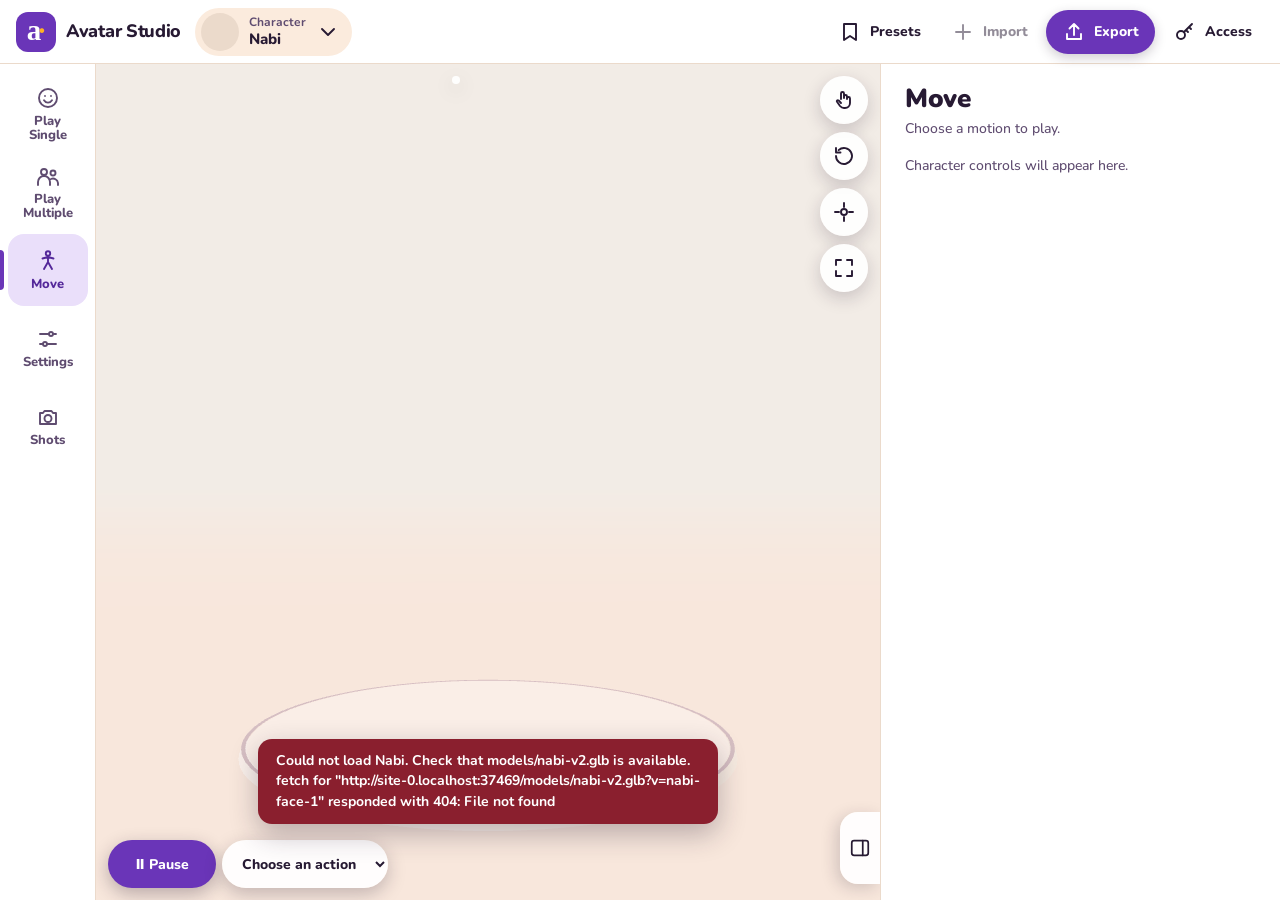
==== index.html @ 11f37b19 "Publish calibrated Lite hand diagnostics checkpoint" ====
<!doctype html>
<html lang="en">
  <head>
    <meta charset="UTF-8" />
    <meta name="viewport" content="width=device-width, initial-scale=1.0, viewport-fit=cover" />
    <meta name="theme-color" content="#FFF6EC" />
    <script>
      // palette + theme before first paint (no light flash in dark mode); src/app.js owns them afterwards
      try {
        var d = document.documentElement, q = new URLSearchParams(location.search);
        var p = q.get('palette') || localStorage.getItem('avatar-studio:palette:v1'), t = q.get('theme') || localStorage.getItem('avatar-studio:theme:v1') || 'auto';
        d.dataset.palette = ['violet', 'marigold', 'lagoon'].indexOf(p) >= 0 ? p : 'violet';
        d.dataset.theme = t === 'dark' || (t !== 'light' && matchMedia('(prefers-color-scheme: dark)').matches) ? 'dark' : 'light';
      } catch (e) { /* storage or matchMedia unavailable: defaults */ }
    </script>
    <title>Avatar Studio</title>
    <meta name="description" content="A browser character workspace for shaping avatars, exploring outfits, and previewing motion." />
    <script type="module" crossorigin src="./assets/index-CX0w7cdA.js"></script>
    <link rel="stylesheet" crossorigin href="./assets/index-Cr0a89Pz.css">
  </head>
  <body>
    <svg class="sprite" aria-hidden="true" focusable="false">
      <symbol id="i-people" viewBox="0 0 24 24"><circle cx="8" cy="8" r="3"/><circle cx="17" cy="9" r="2.5"/><path d="M2 21v-3a6 6 0 0 1 12 0v3M15 15a5 5 0 0 1 7 4v2"/></symbol>
      <symbol id="i-play" viewBox="0 0 24 24"><circle cx="12" cy="12" r="9"/><path d="M8 14.2c1 1.6 2.3 2.4 4 2.4s3-.8 4-2.4"/><circle cx="9" cy="10" r=".9" fill="currentColor" stroke="none"/><circle cx="15" cy="10" r=".9" fill="currentColor" stroke="none"/></symbol>
      <symbol id="i-move" viewBox="0 0 24 24"><circle cx="12" cy="4.5" r="2.2"/><path d="M12 7v6M6.5 9.5 12 8l5.5 1.5M12 13l-4 7M12 13l4 7"/></symbol>
      <symbol id="i-settings" viewBox="0 0 24 24"><path d="M4 7h9M17 7h3M4 17h3M11 17h9"/><circle cx="15" cy="7" r="2"/><circle cx="9" cy="17" r="2"/></symbol>
      <symbol id="i-shots" viewBox="0 0 24 24"><path d="M4 8h3l1.5-2h7L17 8h3v11H4z"/><circle cx="12" cy="13.5" r="3.5"/></symbol>
      <symbol id="i-chevron" viewBox="0 0 24 24"><path d="m6 9 6 6 6-6"/></symbol>
      <symbol id="i-focus" viewBox="0 0 24 24"><path d="M4 9V4h5M20 9V4h-5M4 15v5h5M20 15v5h-5"/></symbol>
      <symbol id="i-hand" viewBox="0 0 24 24"><path d="M9 11V5.5a1.5 1.5 0 0 1 3 0V10m0-1.5a1.5 1.5 0 0 1 3 0V11m0-.5a1.5 1.5 0 0 1 3 0v4.5c0 3-2.2 5-5 5h-1c-1.8 0-3-.8-4-2l-3-4.2c-.7-1 .5-2.2 1.6-1.4L9 15"/></symbol>
      <symbol id="i-reset" viewBox="0 0 24 24"><path d="M4 12a8 8 0 1 0 2.6-5.9M4 4v4.5h4.5"/></symbol>
      <symbol id="i-fit" viewBox="0 0 24 24"><circle cx="12" cy="12" r="3"/><path d="M12 3v4M12 17v4M3 12h4M17 12h4"/></symbol>
      <symbol id="i-plus" viewBox="0 0 24 24"><path d="M12 5v14M5 12h14"/></symbol>
      <symbol id="i-export" viewBox="0 0 24 24"><path d="M12 15V4M7.5 8.5 12 4l4.5 4.5M5 14v5h14v-5"/></symbol>
      <symbol id="i-key" viewBox="0 0 24 24"><circle cx="8" cy="15" r="4"/><path d="m11 12 8-8m-3 3 2 2m-5 1 2 2"/></symbol>
      <symbol id="i-close" viewBox="0 0 24 24"><path d="m6 6 12 12M18 6 6 18"/></symbol>
      <symbol id="i-panel" viewBox="0 0 24 24"><rect x="3" y="4" width="18" height="16" rx="2.5"/><path d="M15 4v16"/></symbol>
      <symbol id="i-info" viewBox="0 0 24 24"><circle cx="12" cy="12" r="9"/><path d="M12 11v5M12 8h.01"/></symbol>
      <symbol id="i-presets" viewBox="0 0 24 24"><path d="M6 4h12v16l-6-4-6 4z"/></symbol>
    </svg>

    <div class="app" id="app" data-mode="move" data-sheet="half" data-drawer="open" data-focus="off">
      <header class="topbar">
        <a class="brand" href="./" aria-label="Avatar Studio home"><span class="brand-mark" aria-hidden="true">a<span>·</span></span><span class="brand-name">Avatar Studio</span></a>
        <button class="who" id="picker-open" type="button" aria-haspopup="dialog" aria-label="Choose a character">
          <span class="who-thumb" id="who-thumb" aria-hidden="true"></span>
          <span class="who-text"><small>Character</small><strong id="avatar-name">Nabi</strong></span>
          <svg class="icon" aria-hidden="true"><use href="#i-chevron"/></svg>
        </button>
        <div class="topbar-actions">
          <details class="file-menu" id="file-menu">
            <summary class="button button-quiet" aria-label="Presets"><svg class="icon" aria-hidden="true"><use href="#i-presets"/></svg><span class="label">Presets</span></summary>
            <div class="file-menu-content">
              <button type="button" id="save-browser">Save in this browser</button>
              <button type="button" id="load-browser">Load browser preset</button>
              <button type="button" id="load-original-preset">Load original site preset</button>
              <span class="menu-divider"></span>
              <button type="button" id="download-preset">Download preset JSON</button>
              <button type="button" id="import-preset">Import preset JSON</button>
              <span class="menu-divider menu-mobile-only"></span>
              <button type="button" id="menu-import" class="menu-mobile-only">Import GLB</button>
              <button type="button" id="menu-access" class="menu-mobile-only">Library access</button>
            </div>
          </details>
          <button class="button button-quiet" id="import-avatar" type="button" aria-label="Import GLB"><svg class="icon" aria-hidden="true"><use href="#i-plus"/></svg><span class="label">Import</span></button>
          <button class="button button-primary" id="export-avatar" type="button" aria-label="Export GLB"><svg class="icon" aria-hidden="true"><use href="#i-export"/></svg><span class="label">Export</span></button>
          <button class="button button-quiet" id="open-settings" type="button" aria-haspopup="dialog" aria-label="Library access"><svg class="icon" aria-hidden="true"><use href="#i-key"/></svg><span class="label">Access</span></button>
        </div>
      </header>

      <nav class="dock" id="dock" role="tablist" aria-label="Studio sections">
        <button class="dock-item" data-mode="single" role="tab" aria-label="Play Single" aria-selected="false" aria-controls="inspector-content" tabindex="-1" type="button"><svg class="icon" aria-hidden="true"><use href="#i-play"/></svg><span>Play<br>Single</span></button>
        <button class="dock-item" data-mode="multiple" role="tab" aria-label="Play Multiple" aria-selected="false" aria-controls="inspector-content" tabindex="-1" type="button"><svg class="icon" aria-hidden="true"><use href="#i-people"/></svg><span>Play<br>Multiple</span></button>
        <button class="dock-item" data-mode="move" role="tab" aria-selected="true" aria-controls="inspector-content" tabindex="0" type="button"><svg class="icon" aria-hidden="true"><use href="#i-move"/></svg><span>Move</span></button>
        <button class="dock-item" data-mode="settings" role="tab" aria-selected="false" aria-controls="inspector-content" tabindex="-1" type="button"><svg class="icon" aria-hidden="true"><use href="#i-settings"/></svg><span>Settings</span></button>
        <button class="dock-item" data-mode="shots" role="tab" aria-selected="false" aria-controls="inspector-content" tabindex="-1" type="button"><svg class="icon" aria-hidden="true"><use href="#i-shots"/></svg><span>Shots</span></button>
      </nav>

      <main class="stage" id="stage" data-aim="pad" aria-label="3D avatar preview">
        <canvas id="avatar-canvas" aria-label="Interactive 3D avatar. Drag to orbit, scroll or pinch to zoom." tabindex="0"></canvas>
        <div class="stage-top">
          <div class="view-chips" id="view-chips" role="group" aria-label="Camera view"></div>
        </div>
        <span class="sr-only" id="source-badge">Source avatar</span>
        <div class="stage-tools" role="group" aria-label="Stage tools">
          <button class="tool" id="touch-mode" type="button" aria-pressed="false" aria-label="Touch the skin" title="Touch the skin: press and release, it springs back"><svg class="icon" aria-hidden="true"><use href="#i-hand"/></svg></button>
          <button class="tool" id="rest-pose" type="button" aria-label="Rest pose" title="Rest pose"><svg class="icon" aria-hidden="true"><use href="#i-reset"/></svg></button>
          <button class="tool" id="fit-camera" type="button" aria-label="Frame character" title="Frame character"><svg class="icon" aria-hidden="true"><use href="#i-fit"/></svg></button>
          <button class="tool" id="focus-enter" type="button" aria-label="Focus on the character" title="Focus: hide all panels"><svg class="icon" aria-hidden="true"><use href="#i-focus"/></svg></button>
        </div>
        <div class="stage-loading" id="stage-loading"><div class="loading-ring"></div><p>Preparing your workspace<span>Loading the character and its motions</span></p></div>
        <div class="quick-motion" aria-label="Quick action controls"><button id="quick-play" type="button" aria-label="Pause dance" disabled>Ⅱ Pause</button><select id="quick-dance" aria-label="Action shortcut" disabled><option value="">Choose an action</option></select></div>
        <div class="stage-bottom"><div class="preview-status" role="status"><span class="live-dot" aria-hidden="true"></span><span id="stage-status">Preparing studio…</span></div></div>
        <div id="touch-cursor" aria-hidden="true" hidden></div>
        <div id="touch-pad-controls" class="touch-pad-controls" aria-label="Touch controls" hidden>
          <div class="touch-pad-left"><button id="touch-pad" type="button" aria-label="Move touch position" aria-describedby="touch-pad-help"><span class="touch-pad-stick" aria-hidden="true">＋</span></button><span class="touch-pad-label">Move touch</span></div>
          <div class="touch-pad-right">
            <div class="touch-action-buttons"><button id="touch-press" type="button" aria-label="Hold to press the character" aria-pressed="false" aria-describedby="touch-pad-help">Press</button><button id="touch-pull" type="button" aria-label="Hold to pull the character" aria-pressed="false" aria-describedby="touch-pad-help">Pull</button></div>
            <label class="touch-force-control" for="touch-force"><span>Force <output id="touch-force-value" for="touch-force">60%</output></span><input id="touch-force" type="range" min="0" max="100" step="5" value="60" aria-label="Touch force for press and pull" /></label>
          </div>
          <span id="touch-feedback" role="status" aria-live="polite">Aim at the character</span>
          <span id="touch-pad-help" class="sr-only">Move the left pad to aim. Hold Press to push inward or Pull to stretch outward; Force adjusts both. With an action button focused, use Space or Enter to hold that action. Arrow keys on the pad or action buttons aim. Escape releases touch.</span>
        </div>
        <div id="hand-controls" class="hand-controls" aria-label="Touch hand" hidden>
          <div class="hand-panel">
            <label class="hand-force" for="hand-force"><span>Force <output id="hand-force-value" for="hand-force">60%</output></span><input id="hand-force" type="range" min="0" max="100" step="5" value="60" aria-label="Touch force for the hand" /></label>
            <div class="hand-tools" role="radiogroup" aria-label="What the hand does">
              <button type="button" role="radio" aria-checked="true" data-tool="press" id="hand-tool-press">Press</button>
              <button type="button" role="radio" aria-checked="false" data-tool="pull" id="hand-tool-pull">Pull</button>
            </div>
          </div>
          <button id="hand-token" class="hand-token" type="button" aria-label="Grab and move. Choose Press or Pull, then drag over the character and hold. Release to let go. Arrow keys aim; Space or Enter hold." aria-describedby="hand-status"><svg class="icon" aria-hidden="true"><use href="#i-hand"/></svg><span>Grab &amp; move</span></button>
          <span id="hand-status" role="status" aria-live="polite">Choose Press or Pull, then grab and move</span>
        </div>
        <div class="toast" id="toast" role="status" aria-live="polite" hidden></div>
        <button class="touch-guide" id="touch-guide" type="button" hidden aria-pressed="false"><svg class="icon" aria-hidden="true"><use href="#i-info"/></svg><span>Guide</span></button>
        <button class="touch-done" id="touch-done" type="button" hidden><svg class="icon" aria-hidden="true"><use href="#i-close"/></svg><span>Done</span></button>
        <button class="focus-exit" id="focus-exit" type="button" hidden><svg class="icon" aria-hidden="true"><use href="#i-close"/></svg><span>Show panels</span></button>
        <button class="panel-toggle" id="panel-toggle" type="button" aria-controls="sheet" aria-expanded="true" aria-label="Hide controls" title="Hide controls"><svg class="icon" aria-hidden="true"><use href="#i-panel"/></svg></button>
      </main>

      <section class="sheet" id="sheet" aria-label="Controls">
        <button class="sheet-handle" id="sheet-handle" type="button" aria-label="Resize controls" aria-controls="sheet" aria-expanded="true"><span class="grip" aria-hidden="true"></span></button>
        <div class="sheet-head"><h2 id="sheet-title">Move</h2><p class="muted" id="sheet-sub">Choose a motion to play.</p></div>
        <div class="tablist subtabs" id="subtabs" role="tablist" aria-label="Character settings" hidden>
          <button id="tab-body" class="tab active" role="tab" aria-selected="true" aria-controls="inspector-content" tabindex="0" data-tab="body" type="button">Body</button>
          <button id="tab-outfit" class="tab" role="tab" aria-selected="false" aria-controls="inspector-content" tabindex="-1" data-tab="outfit" type="button">Outfit</button>
          <button id="tab-look" class="tab" role="tab" aria-selected="false" aria-controls="inspector-content" tabindex="-1" data-tab="look" type="button">Look</button>
          <button id="tab-physics" class="tab" role="tab" aria-selected="false" aria-controls="inspector-content" tabindex="-1" data-tab="physics" type="button">Physics</button>
          <button id="tab-face" class="tab" role="tab" aria-selected="false" aria-controls="inspector-content" tabindex="-1" data-tab="face" type="button">Face</button>
        </div>
        <div class="inspector-content" id="inspector-content" role="tabpanel" aria-labelledby="sheet-title"><p class="empty-copy">Character controls will appear here.</p></div>
        <div class="sheet-foot"><button id="reset-avatar" class="button button-reset" type="button"><svg class="icon" aria-hidden="true"><use href="#i-reset"/></svg><span>Reset character</span></button><span>Changes preview instantly</span></div>
      </section>
    </div>

    <dialog id="picker" class="picker" aria-labelledby="picker-title">
      <div class="picker-head"><h2 id="picker-title">Choose a character <span class="count-badge">03</span></h2><button id="picker-close" class="button button-quiet" type="button" aria-label="Close"><svg class="icon" aria-hidden="true"><use href="#i-close"/></svg></button></div>
      <div class="avatar-list" role="group" aria-label="Choose a source avatar"></div>
      <label class="quality-control" for="model-quality">Model detail<select id="model-quality" disabled><option value="light">Light · mobile &amp; PC</option><option value="hd">HD · PC · about 25 MB</option></select></label>
      <p class="quality-detail" id="quality-detail">HD is available for supported characters.</p>
      <details class="reference-section">
        <summary>Sample images</summary>
        <div class="reference-grid">
          <a href="./references/girl.png" target="_blank" rel="noopener" class="reference-card"><img src="./references/girl.png" alt="Target art reference for the female character" /><span>Girl reference</span></a>
          <a href="./references/boy.png" target="_blank" rel="noopener" class="reference-card"><img src="./references/boy.png" alt="Target art reference for the male character" /><span>Boy reference</span></a>
        </div>
        <p class="reference-note">Original concept images. The library includes fitted 3D characters and two face variants to compare.</p>
      </details>
      <p class="picker-foot"><a href="./THIRD_PARTY_NOTICES.txt" target="_blank" rel="noopener">Credits</a> · Web edition · Optional local voice</p>
    </dialog>

    <dialog id="studio-settings" class="settings-dialog" aria-labelledby="settings-title" aria-describedby="access-mode">
      <div class="settings-heading"><h2 id="settings-title">Library access</h2><button id="settings-close" class="button button-quiet" type="button" aria-label="Close settings">Close</button></div>
      <p id="access-mode">Starter demo · three characters · default outfits</p>
      <p class="settings-copy">Original Nabi, Haru, and updated Nabi are available with their default outfits. Body, face, motion, and touch controls work without a code. Enter a full-library code for every character and outfit, PC HD, and GLB import.</p>
      <form id="unlock-form">
        <label for="demo-code">Library code</label>
        <input id="demo-code" type="password" autocomplete="off" spellcheck="false" aria-describedby="access-status" />
        <button id="unlock-demo" class="button button-primary" type="submit">Apply code</button>
      </form>
      <button id="lock-demo" class="button button-secondary" type="button" hidden>Return to starter demo</button>
      <p id="access-status" role="status" aria-live="polite"></p>
      <p class="settings-copy access-note">This is a demo switch, not secure access protection. The website and its downloadable files remain public.</p>
    </dialog>
    <input type="file" id="avatar-file" accept=".glb,model/gltf-binary" hidden />
    <input type="file" id="preset-file" accept=".json,application/json" hidden />
  </body>
</html>
---- assets/index-Cr0a89Pz.css ----
.partner-life-panel [hidden],.life-stage-controls[hidden],.life-stage-controls [hidden]{display:none}.partner-life-panel .select-control{margin-bottom:12px}.life-partner-preview{display:flex;align-items:center;gap:12px;margin:0 0 10px}.life-partner-preview img{flex:none;width:48px;height:64px;border-radius:8px;object-fit:cover;object-position:center 25%;background:var(--surface-2)}.life-partner-preview .section-copy{margin:0;font-size:13px}.life-toggle{display:flex;align-items:center;justify-content:space-between;gap:16px;min-height:52px;padding:8px 0;font-weight:800}.life-toggle input{width:28px;height:28px;accent-color:var(--primary)}.life-panel-actions{display:flex;flex-wrap:wrap;gap:8px;margin:12px 0}.life-panel-actions button{min-height:48px;flex:1 1 auto}.life-fit-note,.life-hint{font-size:13px}.life-fit-note[data-fit=unavailable]{font-weight:800}.life-panel-status,.life-stage-status{white-space:pre-line}.life-stage-controls{position:absolute;top:0;right:0;bottom:0;left:0;z-index:6;pointer-events:none}.life-stage-controls button{pointer-events:auto;min-height:48px;border:2px solid var(--overlay);border-radius:16px;padding:10px 14px;font:inherit;font-weight:900;background:var(--overlay);color:var(--ink);touch-action:manipulation;box-shadow:0 5px 18px rgb(var(--shadow) / .2)}.life-stage-controls button:disabled{opacity:.55;cursor:default}.life-done{position:absolute;top:max(12px,env(safe-area-inset-top,0px));left:max(12px,var(--safe-l))}.life-stage-actions{position:absolute;left:max(14px,var(--safe-l));right:max(14px,var(--safe-r));bottom:max(14px,calc(var(--safe-b) + 10px));display:flex;justify-content:space-between;align-items:center;gap:10px;pointer-events:none}.life-stage-actions .life-release{width:88px;height:88px;margin-left:auto;border-radius:50%;background:var(--primary);color:var(--on-primary);padding:8px;line-height:1.2}.life-stage-status{position:absolute;bottom:calc(max(14px,var(--safe-b)) + 98px);left:50%;transform:translate(-50%);margin:0;max-width:calc(100% - 32px);padding:8px 14px;border-radius:14px;text-align:center;background:var(--overlay);color:var(--ink);font-size:13px;font-weight:800;line-height:1.35}.life-panels-open .life-stage-actions,.life-panels-open .life-stage-status,.life-enabled .quick-motion,.life-enabled .stage-bottom,.life-enabled .stage-top,.life-enabled .stage-tools,.life-enabled .panel-toggle{display:none}.life-enabled .toast{bottom:160px}.life-enabled .focus-exit{min-height:48px}body:has(dialog[open]) .life-stage-controls{visibility:hidden}.stage.touch-pad-enabled .life-stage-controls{display:none}@media(max-width:700px){.life-stage-controls button{padding:8px 10px;font-size:13px}.life-stage-actions .life-release{width:78px;height:78px}}.practice-partner-preview{display:flex;align-items:center;gap:12px;margin:0 0 10px}.practice-partner-preview img{flex:none;width:48px;height:64px;border-radius:8px;object-fit:cover;object-position:center 25%;background:var(--surface-2)}.practice-partner-preview .section-copy{margin:0;font-size:13px}.practice-panel .select-control{margin-bottom:12px}.practice-panel .practice-hint{font-size:13px}.practice-panel input[type=range]{min-height:48px}.practice-panel-status,.practice-stage-status{white-space:pre-line}.practice-stage-actions .practice-kick{width:88px;max-width:100px;line-height:1.2}.practice-voice{margin-top:14px}.practice-voice>.playlist-button{margin:0 0 12px}.practice-voice .practice-toggle{margin-top:4px}.practice-panel>.practice-toggle{padding:12px;border:2px solid var(--primary);border-radius:12px;background:var(--surface-2);cursor:pointer}.picture-panel .motion-play{min-height:48px;margin-bottom:12px}.picture-panel [data-picture-controls][hidden],.picture-panel [hidden]{display:none}.picture-panel .select-control{margin-bottom:8px}.picture-panel select{min-height:48px}.picture-panel-hint{font-size:13px;margin-bottom:16px}.picture-panel-status{margin-bottom:16px}.picture-panel-strength{margin-bottom:8px}.picture-panel-strength input{min-height:48px;touch-action:pan-y}@font-face{font-family:Nunito Variable;font-style:normal;font-display:swap;font-weight:200 1000;src:url(./nunito-cyrillic-ext-wght-normal-D4X5GqEv.woff2) format("woff2-variations");unicode-range:U+0460-052F,U+1C80-1C8A,U+20B4,U+2DE0-2DFF,U+A640-A69F,U+FE2E-FE2F}@font-face{font-family:Nunito Variable;font-style:normal;font-display:swap;font-weight:200 1000;src:url(./nunito-cyrillic-wght-normal-CY6AOgYE.woff2) format("woff2-variations");unicode-range:U+0301,U+0400-045F,U+0490-0491,U+04B0-04B1,U+2116}@font-face{font-family:Nunito Variable;font-style:normal;font-display:swap;font-weight:200 1000;src:url(./nunito-vietnamese-wght-normal-U01xdrZh.woff2) format("woff2-variations");unicode-range:U+0102-0103,U+0110-0111,U+0128-0129,U+0168-0169,U+01A0-01A1,U+01AF-01B0,U+0300-0301,U+0303-0304,U+0308-0309,U+0323,U+0329,U+1EA0-1EF9,U+20AB}@font-face{font-family:Nunito Variable;font-style:normal;font-display:swap;font-weight:200 1000;src:url(./nunito-latin-ext-wght-normal-CXYtwYOx.woff2) format("woff2-variations");unicode-range:U+0100-02BA,U+02BD-02C5,U+02C7-02CC,U+02CE-02D7,U+02DD-02FF,U+0304,U+0308,U+0329,U+1D00-1DBF,U+1E00-1E9F,U+1EF2-1EFF,U+2020,U+20A0-20AB,U+20AD-20C0,U+2113,U+2C60-2C7F,U+A720-A7FF}@font-face{font-family:Nunito Variable;font-style:normal;font-display:swap;font-weight:200 1000;src:url(./nunito-latin-wght-normal-BzFMHfZw.woff2) format("woff2-variations");unicode-range:U+0000-00FF,U+0131,U+0152-0153,U+02BB-02BC,U+02C6,U+02DA,U+02DC,U+0304,U+0308,U+0329,U+2000-206F,U+20AC,U+2122,U+2191,U+2193,U+2212,U+2215,U+FEFF,U+FFFD}:root,[data-palette=violet]{--bg: #FFF6EC;--surface: #FFFFFF;--surface-2: #FBEBDD;--ink: #271A33;--ink-2: #5F4C70;--line: #EBDACB;--primary: #6A35B8;--primary-deep: #54289A;--on-primary: #FFFFFF;--primary-soft: #EADFFA;--accent: #FFB224;--on-accent: #271A33;--ring: #6A35B8;--shadow: 39 26 51}[data-palette=marigold]{--bg: #FFF7DC;--surface: #FFFFFF;--surface-2: #FFEDB3;--ink: #2A1630;--ink-2: #65466B;--line: #F1DFA0;--primary: #7A2A73;--primary-deep: #6A2264;--on-primary: #FFFFFF;--primary-soft: #F2DEF0;--accent: #FFB300;--on-accent: #2A1630;--ring: #7A2A73;--shadow: 42 22 48}[data-palette=lagoon]{--bg: #FFF2EA;--surface: #FFFFFF;--surface-2: #FFE3D6;--ink: #1E2B2B;--ink-2: #4C6361;--line: #F1D3C4;--primary: #0A7A71;--primary-deep: #07625B;--on-primary: #FFFFFF;--primary-soft: #D6F0ED;--accent: #FF7B54;--on-accent: #1E2B2B;--ring: #0A7A71;--shadow: 30 43 43}:root[data-theme=dark][data-palette=violet],:root[data-theme=dark]:not([data-palette]){--bg: #1B1325;--surface: #271D33;--surface-2: #352846;--ink: #F5EEFB;--ink-2: #CDBDDD;--line: #46375A;--primary: #B18CFF;--primary-deep: #D2BAFF;--on-primary: #1B1024;--primary-soft: #3F2D5F;--accent: #FFC24D;--on-accent: #26180A;--ring: #D2BAFF;--shadow: 0 0 0}:root[data-theme=dark][data-palette=marigold]{--bg: #1F1520;--surface: #2B1E2C;--surface-2: #3B2A3C;--ink: #FBF1F8;--ink-2: #D8C0D5;--line: #4F3A50;--primary: #E08BD6;--primary-deep: #F0B4E8;--on-primary: #2A1228;--primary-soft: #4A2B4A;--accent: #FFC21A;--on-accent: #2A1A00;--ring: #F0B4E8;--shadow: 0 0 0}:root[data-theme=dark][data-palette=lagoon]{--bg: #10201F;--surface: #182C2B;--surface-2: #223B39;--ink: #EAF7F5;--ink-2: #B5D2CE;--line: #2F4B49;--primary: #4FD1C5;--primary-deep: #8BE6DC;--on-primary: #08211F;--primary-soft: #1F4A46;--accent: #FF9B7A;--on-accent: #2A1209;--ring: #8BE6DC;--shadow: 0 0 0}:root{--font: "Nunito Variable", Nunito, "Segoe UI", system-ui, sans-serif;--radius: 16px;--radius-sm: 12px;--tap: 48px;--top-h: 64px;--dock-w: 96px;--drawer-w: 400px;--dock-h: 0px;--safe-b: env(safe-area-inset-bottom, 0px);--safe-l: env(safe-area-inset-left, 0px);--safe-r: env(safe-area-inset-right, 0px);color-scheme:light;--overlay: color-mix(in srgb, var(--surface) 92%, transparent);--toast-bg: var(--ink);--toast-ink: var(--surface);--toast-error: #8A1F2E;--switch-off: color-mix(in srgb, var(--ink-2) 45%, var(--surface));--pull: #0A6B63;--on-pull: #FFFFFF;--warn: #B54708}:root[data-theme=dark]{color-scheme:dark;--toast-error: #C4485B;--pull: #5FD3C7;--on-pull: #08211F;--warn: #FFB067}*{box-sizing:border-box}html,body{height:100%;margin:0}body{background:var(--bg);color:var(--ink);font:500 15px/1.5 var(--font);-webkit-text-size-adjust:100%;font-synthesis:none;overflow:hidden}button,input,select,summary{font:inherit;color:inherit}button{border:0;background:none;cursor:pointer;padding:0;-webkit-tap-highlight-color:transparent}button:disabled,input:disabled,select:disabled{cursor:not-allowed}button:disabled{opacity:.5}a{color:var(--primary)}h1,h2,h3,h4,p{margin:0}img{display:block;max-width:100%}:focus-visible{outline:3px solid var(--ring);outline-offset:2px;border-radius:8px}.sprite{position:absolute;width:0;height:0;overflow:hidden}.icon{width:24px;height:24px;flex:none;fill:none;stroke:currentColor;stroke-width:1.9;stroke-linecap:round;stroke-linejoin:round}.sr-only{position:absolute;width:1px;height:1px;padding:0;margin:-1px;overflow:hidden;clip:rect(0,0,0,0);white-space:nowrap;border:0}.muted{color:var(--ink-2);font-size:14px;line-height:1.5}@keyframes spin{to{transform:rotate(360deg)}}.app{height:100dvh;display:grid;overflow:hidden;grid-template-columns:var(--dock-w) minmax(0,1fr) var(--drawer-w);grid-template-rows:var(--top-h) minmax(0,1fr);grid-template-areas:"top top top" "dock stage sheet"}.app[data-drawer=closed]{--drawer-w: 0px}.topbar{grid-area:top;display:flex;align-items:center;gap:14px;padding:0 16px;background:var(--surface);border-bottom:1px solid var(--line);z-index:6;min-width:0}.dock{grid-area:dock}.stage{grid-area:stage}.sheet{grid-area:sheet}.app[data-focus=on]{grid-template-columns:minmax(0,1fr);grid-template-rows:minmax(0,1fr);grid-template-areas:"stage"}.app[data-focus=on] .topbar,.app[data-focus=on] .dock,.app[data-focus=on] .sheet,.app[data-focus=on] .stage-top,.app[data-focus=on] .stage-tools,.app[data-focus=on] .stage-bottom,.app[data-focus=on] .panel-toggle,.app[data-focus=on] .quick-motion{display:none}.brand{display:flex;align-items:center;gap:10px;color:var(--ink);text-decoration:none;font-weight:800;font-size:18px;letter-spacing:-.3px;white-space:nowrap}.brand-mark{width:40px;height:40px;border-radius:12px;background:var(--primary);color:var(--on-primary);font:700 29px/37px Georgia,serif;text-align:center;letter-spacing:-3px;padding-right:3px}.brand-mark span{color:var(--accent)}.who{display:flex;align-items:center;gap:10px;min-height:var(--tap);padding:4px 12px 4px 6px;background:var(--surface-2);border-radius:999px;min-width:0;max-width:340px}.who:hover{background:var(--primary-soft)}.who-thumb{width:38px;height:38px;border-radius:50%;background:var(--line) center 20%/cover;flex:none}.who-text{display:flex;flex-direction:column;text-align:left;min-width:0;flex:1 1 auto;line-height:1.2}.who-text small{font-size:12px;color:var(--ink-2);font-weight:700}.who-text strong{font-size:15px;font-weight:800;overflow:hidden;text-overflow:ellipsis;white-space:nowrap}.who-text strong span{display:none}.topbar-actions{margin-left:auto;display:flex;align-items:center;gap:6px}.button{display:inline-flex;align-items:center;justify-content:center;gap:8px;min-height:44px;padding:0 16px;border-radius:999px;font-size:14px;font-weight:800;white-space:nowrap;transition:background .15s,transform .15s}.button:hover:not(:disabled){transform:translateY(-1px)}.button-primary{background:var(--primary);color:var(--on-primary);box-shadow:0 4px 12px rgb(var(--shadow) / .22)}.button-primary:hover:not(:disabled){filter:brightness(1.08)}.button-secondary{background:var(--surface);border:2px solid var(--line)}.button-quiet{color:var(--ink);padding:0 12px}.button-quiet:hover:not(:disabled),.button-secondary:hover:not(:disabled){background:var(--primary-soft)}.file-menu{position:relative}.file-menu summary{list-style:none;cursor:pointer}.file-menu summary::-webkit-details-marker{display:none}.file-menu-content{position:absolute;top:calc(100% + 8px);right:0;width:250px;background:var(--surface);padding:8px;border:1px solid var(--line);border-radius:var(--radius);box-shadow:0 16px 40px rgb(var(--shadow) / .22);z-index:30}.file-menu-content button{display:block;text-align:left;width:100%;border-radius:10px;padding:12px;min-height:44px;font-size:14px;font-weight:700}.file-menu-content button:hover{background:var(--primary-soft)}.menu-divider{display:block;height:1px;background:var(--line);margin:6px 4px}.menu-mobile-only{display:none!important}.dock{display:flex;flex-direction:column;align-items:center;gap:6px;padding:14px 8px;background:var(--surface);border-right:1px solid var(--line);z-index:4}.dock-item{position:relative;width:80px;min-height:72px;display:flex;flex-direction:column;align-items:center;justify-content:center;gap:4px;border-radius:var(--radius);color:var(--ink-2);font-size:13px;font-weight:800}.dock-item span{line-height:1.1}.dock-item:hover{background:var(--surface-2);color:var(--ink)}.dock-item[aria-selected=true]{background:var(--primary-soft);color:var(--primary-deep)}.dock-item[aria-selected=true]:before{content:"";position:absolute;left:-8px;top:22%;bottom:22%;width:4px;border-radius:0 4px 4px 0;background:var(--primary)}.stage{position:relative;min-width:0;min-height:0;overflow:hidden;background:radial-gradient(ellipse at 50% 40%,#e7ded6,#d6cdc6 60%,#c9c0b9);container-type:inline-size}#avatar-canvas{position:absolute;top:0;right:0;bottom:0;left:0;display:block;width:100%;height:100%;touch-action:none;outline-offset:-4px}.stage-top{position:absolute;top:12px;left:12px;right:76px;display:flex;justify-content:center;pointer-events:none;z-index:3}.view-chips{display:flex;gap:4px;padding:4px;background:var(--overlay);border-radius:999px;box-shadow:0 6px 20px rgb(var(--shadow) / .18);pointer-events:auto;max-width:100%}.view-chip{min-height:40px;padding:0 16px;border-radius:999px;font-size:14px;font-weight:800;color:var(--ink);white-space:nowrap}.view-chip:hover{background:var(--primary-soft)}.view-chip[aria-pressed=true]{background:var(--primary);color:var(--on-primary)}.stage-tools{position:absolute;top:12px;right:12px;display:flex;flex-direction:column;gap:8px;z-index:3}.tool{width:var(--tap);height:var(--tap);display:grid;place-items:center;background:var(--overlay);color:var(--ink);border-radius:50%;box-shadow:0 6px 18px rgb(var(--shadow) / .2)}.tool:hover:not(:disabled){background:var(--primary-soft)}.tool[aria-pressed=true],.tool.active{background:var(--primary);color:var(--on-primary)}.panel-toggle{position:absolute;right:0;bottom:max(16px,calc(var(--safe-b) + 10px));width:40px;height:72px;display:grid;place-items:center;background:var(--overlay);color:var(--ink);border-radius:18px 0 0 18px;box-shadow:-4px 4px 16px rgb(var(--shadow) / .18);z-index:3}.panel-toggle .icon{width:22px;height:22px}.panel-toggle:hover{background:var(--primary-soft)}.app[data-drawer=closed] .panel-toggle .icon{transform:scaleX(-1)}.stage-bottom{position:absolute;left:12px;top:12px;display:flex;z-index:3;max-width:300px;pointer-events:none}.preview-status{display:flex;align-items:center;gap:8px;min-width:0;padding:7px 14px;border-radius:999px;background:var(--overlay);color:var(--ink);font-size:13px;font-weight:700;line-height:1.3}.preview-status #stage-status{overflow:hidden;text-overflow:ellipsis;white-space:nowrap}.live-dot{width:9px;height:9px;flex:none;border-radius:50%;background:#2fa866;display:inline-block}.quick-motion{position:absolute;bottom:12px;left:12px;display:flex;align-items:center;z-index:3}.quick-motion{gap:6px}.quick-motion select{display:none}@container (min-width: 640px){.quick-motion select{display:block;min-height:var(--tap);border-radius:999px;padding:0 16px;font-size:14px;font-weight:800;background:var(--overlay);color:var(--ink);border:0;min-width:150px;max-width:220px;box-shadow:0 6px 18px rgb(var(--shadow) / .25)}}.quick-motion button{min-height:var(--tap);border-radius:999px;padding:0 20px;font-size:14px;font-weight:800;background:var(--primary);color:var(--on-primary);white-space:nowrap;min-width:108px;box-shadow:0 6px 18px rgb(var(--shadow) / .3)}.stage-loading{position:absolute;top:0;right:0;bottom:0;left:0;display:flex;flex-direction:column;align-items:center;justify-content:center;gap:12px;color:var(--ink);background:color-mix(in srgb,var(--bg) 86%,transparent);pointer-events:none;-webkit-backdrop-filter:blur(6px);backdrop-filter:blur(6px);z-index:5}.stage-loading[hidden]{display:none}.stage-loading p{font-size:16px;font-weight:800;text-align:center}.stage-loading p>span{display:block;font-size:14px;font-weight:600;color:var(--ink-2)}.loading-ring{border:4px solid var(--line);border-top-color:var(--primary);border-radius:50%;width:36px;height:36px;animation:spin 1s linear infinite}.toast{position:absolute;bottom:76px;left:50%;transform:translate(-50%);background:var(--toast-bg);color:var(--toast-ink);border-radius:14px;box-shadow:0 10px 28px rgb(var(--shadow) / .3);padding:12px 18px;font-size:14px;font-weight:700;line-height:1.45;max-width:min(92%,460px);width:max-content;z-index:7}.toast.error{background:var(--toast-error);color:#fff}.toast[hidden]{display:none}.focus-exit{position:absolute;top:calc(12px + env(safe-area-inset-top,0px));right:12px;z-index:8;display:inline-flex;align-items:center;gap:8px;min-height:var(--tap);padding:0 18px;border-radius:999px;background:var(--primary);color:var(--on-primary);font-weight:800;font-size:14px;box-shadow:0 8px 24px rgb(var(--shadow) / .3)}.focus-exit[hidden]{display:none}.touch-pad-controls{position:absolute;top:0;right:0;bottom:0;left:0;pointer-events:none;z-index:4}.touch-pad-controls[hidden],#touch-cursor[hidden]{display:none}.touch-pad-left,.touch-pad-right{position:absolute;bottom:max(16px,calc(var(--safe-b) + 10px));display:flex;flex-direction:column;align-items:center;gap:8px;pointer-events:none}.touch-pad-left{left:max(16px,calc(var(--safe-l) + 8px))}.touch-pad-right{right:max(16px,calc(var(--safe-r) + 8px))}#touch-pad,#touch-press,#touch-pull{pointer-events:auto;touch-action:none;user-select:none;-webkit-user-select:none;-webkit-touch-callout:none;border:2px solid var(--overlay);box-shadow:0 6px 22px rgb(var(--shadow) / .3);outline-offset:4px}#touch-pad{position:relative;width:110px;height:110px;border-radius:50%;background:var(--overlay);color:var(--primary);font-size:26px}#touch-pad:before,#touch-pad:after{content:"";position:absolute;background:rgb(var(--shadow) / .18);pointer-events:none}#touch-pad:before{left:50%;top:12%;height:76%;width:2px}#touch-pad:after{top:50%;left:12%;width:76%;height:2px}.touch-pad-stick{display:grid;place-items:center;position:absolute;left:calc(50% - 23px);top:calc(50% - 23px);width:46px;height:46px;border-radius:50%;background:var(--primary);border:2px solid var(--overlay);color:var(--on-primary);transform:translate(var(--stick-x, 0px),var(--stick-y, 0px));z-index:1}#touch-press,#touch-pull{width:72px;height:72px;border-radius:50%;background:var(--overlay);color:var(--primary);font-size:14px;font-weight:800}#touch-press[aria-pressed=true],#touch-pull[aria-pressed=true]{background:var(--primary);color:var(--on-primary);transform:scale(.96)}#touch-pull{color:var(--pull)}#touch-pull[aria-pressed=true]{background:var(--pull);color:var(--on-pull)}.touch-action-buttons{display:flex;gap:10px;pointer-events:none}.touch-pad-label{font-size:13px;font-weight:800;color:var(--ink);background:var(--overlay);border-radius:999px;padding:4px 12px}.touch-force-control{pointer-events:auto;display:block;width:156px;background:var(--overlay);border-radius:14px;padding:6px 12px 2px;color:var(--ink);font-size:13px;font-weight:800}.touch-force-control>span{display:flex;justify-content:space-between;gap:8px;line-height:18px}#touch-force{display:block;width:100%;height:30px;margin:0;accent-color:var(--primary);touch-action:pan-y;cursor:pointer}#touch-feedback{position:absolute;left:50%;bottom:14px;transform:translate(-50%);width:150px;text-align:center;color:var(--ink);background:var(--overlay);border-radius:12px;padding:7px 10px;font-size:13px;font-weight:700;line-height:1.35}#touch-cursor{position:absolute;z-index:3;pointer-events:none;width:28px;height:28px;border:3px solid var(--warn);border-radius:50%;transform:translate(-50%,-50%);box-shadow:0 0 0 3px var(--overlay);color:var(--warn)}#touch-cursor:before,#touch-cursor:after{display:none;content:"";position:absolute;left:50%;top:50%;background:currentColor;transform:translate(-50%,-50%)}#touch-cursor:before{width:10px;height:3px}#touch-cursor:after{width:3px;height:10px}#touch-cursor[data-hit=true]{border-color:var(--pull);color:var(--pull)}#touch-cursor[data-pressing=true]{opacity:0}#touch-cursor[data-pressing=true][data-mode=pull]{border-style:dashed;background:color-mix(in srgb,var(--pull) 30%,transparent);color:var(--pull);border-color:var(--pull)}.touch-pad-enabled .quick-motion{bottom:168px}.stage[data-aim=hand].touch-pad-enabled .quick-motion{bottom:12px}.touch-pad-enabled .stage-bottom{display:none}.touch-pad-enabled .toast{bottom:232px}@container (min-width: 760px){.touch-pad-enabled .toast{bottom:76px}}@container (max-width: 819px){.stage-bottom{display:none}}.stage[data-aim=hand] #touch-pad-controls{display:none}.hand-controls{position:absolute;right:max(12px,calc(var(--safe-r) + 8px));bottom:max(12px,calc(var(--safe-b) + 8px));display:flex;flex-direction:column;align-items:flex-end;gap:10px;z-index:4;pointer-events:none}.hand-controls[hidden]{display:none}.hand-panel{pointer-events:auto;width:196px;display:flex;flex-direction:column;gap:6px;background:var(--overlay);border-radius:18px;padding:8px 12px 10px;box-shadow:0 6px 20px rgb(var(--shadow) / .25)}.hand-force{display:block;font-size:13px;font-weight:800}.hand-force>span{display:flex;justify-content:space-between;line-height:20px}#hand-force{display:block;width:100%;height:32px;margin:0;accent-color:var(--primary);touch-action:pan-y;cursor:pointer}.hand-tools{display:flex;gap:6px}.hand-tools button{flex:1;min-height:44px;border-radius:999px;background:var(--surface-2);font-size:14px;font-weight:800}.hand-tools button[aria-checked=true]{background:var(--primary);color:var(--on-primary)}.hand-token{pointer-events:auto;touch-action:none;user-select:none;-webkit-user-select:none;-webkit-touch-callout:none;cursor:grab;width:80px;height:80px;border-radius:50%;border:3px solid var(--overlay);background:var(--accent);color:var(--on-accent);display:flex;flex-direction:column;align-items:center;justify-content:center;gap:0;font-size:12px;font-weight:800;line-height:1.1;box-shadow:0 8px 24px rgb(var(--shadow) / .35);outline-offset:4px}.hand-token .icon{width:32px;height:32px}.hand-token[data-dragging=true]{opacity:0;cursor:grabbing}.hand-token:disabled{opacity:.5}#hand-status{pointer-events:none;font-size:13px;font-weight:700;color:var(--ink);background:var(--overlay);border-radius:12px;padding:6px 12px;max-width:220px;text-align:center;line-height:1.3}@media(prefers-reduced-motion:reduce){.hand-token{transition:none}}@container (max-width: 639px){.hand-controls{left:12px;flex-direction:row;align-items:flex-end;justify-content:flex-end;gap:10px}.hand-panel{flex-direction:row;align-items:center;width:auto;gap:8px;padding:6px 10px;border-radius:22px}.hand-force{width:84px}.hand-tools button{flex:none;min-width:54px;padding:0 10px}.hand-token{width:76px;height:76px;flex:none}#hand-status{position:absolute;right:0;bottom:calc(100% + 6px);max-width:100%;padding:4px 10px;font-size:12px}.stage[data-aim=hand].touch-pad-enabled .stage-tools .tool:not(#touch-mode){display:none}.stage[data-aim=hand].touch-pad-enabled .quick-motion{display:none}}@container (max-width: 359px){.hand-controls{gap:8px}.hand-panel{padding:6px 8px;gap:6px}.hand-force{width:70px}.hand-tools{gap:4px}.hand-tools button{min-width:48px;padding:0 8px;font-size:13px}.hand-token{width:68px;height:68px}}.sheet{display:flex;flex-direction:column;min-height:0;min-width:0;background:var(--surface);border-left:1px solid var(--line);overflow:hidden}.app[data-drawer=closed] .sheet{visibility:hidden;border:0}.sheet-handle{display:none}.sheet-head{padding:20px 24px 8px}.sheet-head h2{font-size:26px;font-weight:900;letter-spacing:-.4px;line-height:1.15}.sheet-head p{margin-top:4px}.subtabs{display:flex;gap:6px;padding:8px 24px 12px;overflow-x:auto;scrollbar-width:none}.subtabs::-webkit-scrollbar{display:none}.subtabs[hidden]{display:none}.tab{flex:1 0 auto;min-height:44px;padding:0 12px;border-radius:999px;background:var(--surface-2);color:var(--ink);font-size:14px;font-weight:800}.tab:hover{background:var(--primary-soft)}.tab.active{background:var(--primary);color:var(--on-primary)}.inspector-content{flex:1;min-height:0;overflow:auto;padding:8px 24px 24px;overscroll-behavior:contain;scrollbar-width:thin;scrollbar-color:var(--line) transparent}.sheet-foot{display:flex;align-items:center;gap:12px;padding:12px 24px calc(12px + var(--safe-b));border-top:1px solid var(--line);background:var(--surface)}.sheet-foot>span{font-size:13px;color:var(--ink-2);font-weight:600}.app:not([data-mode=settings]) .sheet-foot{display:none}.button-reset{border:2px solid var(--line);background:transparent;min-height:44px;font-size:14px}.button-reset:hover:not(:disabled){background:var(--primary-soft)}.control-section+.control-section{border-top:1px solid var(--line);padding-top:22px;margin-top:22px}.control-section h3{font-size:17px;font-weight:900;margin-bottom:8px}.control-section h4,.motion-group-label{font-size:14px;font-weight:800;color:var(--ink-2);margin:18px 0 10px}.section-copy,.empty-copy{font-size:14px;line-height:1.55;color:var(--ink-2);margin:0 0 16px;font-weight:500}.section-copy[role=status]{color:var(--ink);font-weight:700}.slider-control{display:block;margin:0 0 22px}.control-row{display:flex;justify-content:space-between;align-items:center;gap:10px;font-size:15px;font-weight:800;margin-bottom:6px}.range-value{font-size:14px;font-weight:800;color:var(--primary-deep);min-width:44px;text-align:right;font-variant-numeric:tabular-nums}.slider-control input[type=range]{width:100%;height:40px;display:block;margin:0;accent-color:var(--primary);cursor:pointer;background:transparent;-webkit-appearance:none;-moz-appearance:none;appearance:none;touch-action:pan-y}.slider-control input[type=range]::-webkit-slider-runnable-track{height:8px;background:linear-gradient(to right,var(--primary) 0 var(--range-value, 50%),var(--line) var(--range-value, 50%) 100%);border-radius:6px}.slider-control input[type=range]::-webkit-slider-thumb{-webkit-appearance:none;width:28px;height:28px;margin-top:-10px;background:var(--surface);border:4px solid var(--primary);border-radius:50%;box-shadow:0 2px 8px rgb(var(--shadow) / .3)}.slider-control input[type=range]::-moz-range-track{height:8px;background:var(--line);border-radius:6px}.slider-control input[type=range]::-moz-range-progress{height:8px;background:var(--primary);border-radius:6px}.slider-control input[type=range]::-moz-range-thumb{width:20px;height:20px;background:var(--surface);border:4px solid var(--primary);border-radius:50%}.slider-control:has(input:disabled){opacity:.45}.range-labels{display:flex;justify-content:space-between;margin-top:2px;font-size:13px;font-weight:600;color:var(--ink-2)}.note-card{display:flex;gap:10px;border-radius:var(--radius-sm);background:var(--surface-2);padding:12px 14px;font-size:14px;line-height:1.5;color:var(--ink);margin:0 0 16px}.note-card .note-icon{font-size:16px;color:var(--primary);flex:none}.note-card strong{font-weight:800}.note-card[hidden]{display:none}.select-control{display:block;font-size:15px;font-weight:800;margin-bottom:18px}.select-control>span{display:block;margin-bottom:8px}.select-control select,.quality-control select{width:100%;min-height:48px;border:2px solid var(--line);border-radius:var(--radius-sm);padding:0 12px;background:var(--surface);color:var(--ink);font-size:15px;font-weight:700}.select-control select:disabled,.quality-control select:disabled{opacity:.55}.look-grid{display:flex;gap:8px;flex-wrap:wrap;margin-bottom:8px}.look-chip{min-height:48px;padding:0 16px;border-radius:999px;background:var(--surface-2);color:var(--ink);font-size:14px;font-weight:800;display:inline-flex;align-items:center;gap:8px;border:2px solid transparent}.look-chip:hover{background:var(--primary-soft)}.look-chip.active{background:var(--primary-soft);border-color:var(--primary);color:var(--primary-deep)}.look-swatch{width:18px;height:18px;border-radius:50%;border:1px solid rgb(0 0 0 / .15)}.motion-play{width:100%;min-height:52px;display:inline-flex;align-items:center;justify-content:center;gap:10px;background:var(--primary);color:var(--on-primary);border-radius:var(--radius-sm);font-size:15px;font-weight:800;margin-bottom:18px}.motion-play:hover:not(:disabled){filter:brightness(1.08)}.motion-play[aria-pressed=true]{background:var(--ink)}.face-neutral,.motion-play.ghost{background:var(--surface-2);color:var(--ink)}.switch-row{display:flex;align-items:center;justify-content:space-between;gap:14px;font-size:15px;font-weight:800;margin-bottom:20px;min-height:48px}.switch-copy{display:flex;flex-direction:column;gap:3px;line-height:1.35}.switch-copy small{font-size:13px;font-weight:500;color:var(--ink-2);max-width:280px}.switch-input{width:56px;height:32px;-moz-appearance:none;appearance:none;-webkit-appearance:none;border-radius:16px;background:var(--switch-off);position:relative;transition:background .15s;flex:none;cursor:pointer;margin:0}.switch-input:after{content:"";position:absolute;left:4px;top:4px;width:24px;height:24px;border-radius:50%;background:#fff;transition:transform .15s;box-shadow:0 1px 4px #0000004d}.switch-input:checked{background:var(--primary)}.switch-input:checked:after{transform:translate(24px)}.switch-row:has(input:disabled){opacity:.5}.color-grid{display:grid;grid-template-columns:1fr 1fr;gap:10px}.color-control{display:flex;align-items:center;gap:10px;border:2px solid var(--line);background:var(--surface);border-radius:var(--radius-sm);padding:8px 10px;font-size:14px;font-weight:700;min-width:0;min-height:48px}.color-control>span{overflow:hidden;text-overflow:ellipsis;white-space:nowrap}.color-control input{-moz-appearance:none;appearance:none;-webkit-appearance:none;width:30px;height:30px;padding:0;background:none;border:0;flex:none;cursor:pointer}.color-control input::-webkit-color-swatch-wrapper{padding:0}.color-control input::-webkit-color-swatch{border:2px solid rgb(0 0 0 / .15);border-radius:50%}.color-control input::-moz-color-swatch{border:2px solid rgb(0 0 0 / .15);border-radius:50%}.capability-stats{display:grid;grid-template-columns:repeat(3,1fr);padding:14px 6px;background:var(--surface-2);border-radius:var(--radius-sm);text-align:center;margin-bottom:18px}.capability-stats>div+div{border-left:1px solid var(--line)}.capability-stats strong{display:block;font-size:24px;font-weight:900;color:var(--primary);line-height:1.2}.capability-stats small{display:block;color:var(--ink-2);font-size:12px;font-weight:800;margin-top:4px;letter-spacing:.3px}.control-section fieldset{border:0;padding:0;margin:0;min-width:0}.reaction-chips{display:flex;gap:8px;flex-wrap:wrap;margin:4px 0 14px}.reaction-chip{display:inline-flex;align-items:center;gap:8px;min-height:40px;padding:0 14px;border-radius:999px;background:var(--surface-2);font-size:14px;font-weight:800;color:var(--ink)}.reaction-chip[data-on=true]{background:var(--primary);color:var(--on-primary)}.cat-row{display:flex;flex-wrap:wrap;gap:8px;padding:2px 0 12px}.multiple-modes{display:flex;gap:8px;margin-bottom:16px}.multiple-modes .cat-chip{flex:1}.cat-row::-webkit-scrollbar{display:none}.cat-chip{flex:none;min-height:48px;padding:0 20px;border-radius:999px;background:var(--surface-2);font-size:15px;font-weight:800;color:var(--ink)}.cat-chip:hover{background:var(--primary-soft)}.cat-chip[aria-pressed=true]{background:var(--ink);color:var(--surface)}.action-grid{display:grid;grid-template-columns:repeat(auto-fill,minmax(150px,1fr));gap:10px;margin-bottom:18px}.action-btn{min-height:56px;padding:8px 14px;border-radius:var(--radius-sm);background:var(--surface);border:2px solid var(--line);font-size:15px;font-weight:800;text-align:left;display:flex;align-items:center;gap:10px}.action-btn:hover{background:var(--primary-soft);border-color:var(--primary)}.action-btn[aria-pressed=true]{background:var(--primary);border-color:var(--primary);color:var(--on-primary)}.now-card{position:sticky;top:0;z-index:2;background:var(--primary-soft);border-radius:var(--radius);padding:14px 16px 6px;margin:0 0 18px}.now-card .now-title{display:flex;align-items:center;justify-content:space-between;gap:12px;margin-bottom:8px}.now-card .now-title strong{font-size:18px;font-weight:900}.now-card .now-title small{display:block;font-size:13px;font-weight:700;color:var(--ink-2)}.now-card .motion-play{width:auto;padding:0 20px;margin:0;min-height:48px}.app[data-layout=phone-portrait] .now-card .range-labels,.app[data-layout=phone-landscape] .now-card .range-labels{display:none}.app[data-layout=phone-portrait] .now-card,.app[data-layout=phone-landscape] .now-card{padding:10px 14px 0;margin-bottom:12px}.pack-card{background:var(--surface-2);border-radius:var(--radius);padding:16px;margin-bottom:18px}.pack-card strong{display:block;font-size:16px;font-weight:900;margin-bottom:4px}.pack-card p{font-size:14px;color:var(--ink-2);margin-bottom:12px;line-height:1.5}.pack-card .motion-play{margin:0}.view-grid{display:grid;grid-template-columns:repeat(3,1fr);gap:8px;margin-bottom:18px}.view-grid .action-btn{justify-content:center;text-align:center}details.more{margin:4px 0 18px;border-top:1px solid var(--line)}details.more>summary{min-height:52px;display:flex;align-items:center;cursor:pointer;font-size:15px;font-weight:800;list-style:none}details.more>summary::-webkit-details-marker{display:none}details.more>summary:after{content:"";width:10px;height:10px;margin-left:auto;border-right:3px solid var(--ink-2);border-bottom:3px solid var(--ink-2);transform:rotate(45deg);transition:transform .15s}details.more[open]>summary:after{transform:rotate(-135deg)}dialog{border:0;border-radius:22px;padding:0;background:var(--surface);color:var(--ink);box-shadow:0 30px 80px rgb(var(--shadow) / .4)}dialog::backdrop{background:rgb(var(--shadow) / .55);-webkit-backdrop-filter:blur(3px);backdrop-filter:blur(3px)}.picker{width:min(820px,calc(100% - 24px));max-height:calc(100dvh - 24px);padding:22px;overflow:auto}.picker-head{display:flex;align-items:center;justify-content:space-between;margin-bottom:14px}.picker-head h2{font-size:24px;font-weight:900;display:flex;align-items:center;gap:10px}.count-badge{font-size:13px;background:var(--primary-soft);color:var(--primary-deep);padding:3px 10px;border-radius:999px;font-weight:800}.avatar-list{display:grid;grid-template-columns:repeat(auto-fill,minmax(280px,1fr));gap:10px}.avatar-card{position:relative;display:flex;align-items:center;gap:14px;padding:10px;background:var(--surface-2);border:2px solid transparent;border-radius:var(--radius);text-align:left;min-width:0;min-height:92px}.avatar-card:hover{background:var(--primary-soft)}.avatar-card.selected{background:var(--primary-soft);border-color:var(--primary)}.avatar-preview{width:64px;height:84px;overflow:hidden;border-radius:12px;flex:none;background:var(--line)}.avatar-preview img{width:100%;height:100%;object-fit:cover;object-position:center 24%}.avatar-card-copy{min-width:0}.avatar-card-copy strong{display:block;font-size:16px;font-weight:900}.avatar-card-copy small{display:block;color:var(--ink-2);font-size:13px;font-weight:600;margin-top:2px;line-height:1.35}.avatar-tag{display:block;margin-top:6px;font-size:12px;font-weight:800;color:var(--primary-deep)}.selection-mark{position:absolute;right:10px;top:10px;display:none;width:24px;height:24px;border-radius:50%;font-size:14px;background:var(--primary);color:var(--on-primary);align-items:center;justify-content:center}.selected .selection-mark{display:flex}.quality-control{display:flex;flex-direction:column;gap:8px;font-size:15px;font-weight:800;margin-top:18px}.quality-detail{font-size:13px;color:var(--ink-2);margin:8px 0 0;font-weight:600}.reference-section{margin-top:16px;border-top:1px solid var(--line);padding-top:12px}.reference-section summary{cursor:pointer;font-size:15px;font-weight:800;min-height:44px;display:flex;align-items:center}.reference-grid{display:grid;grid-template-columns:1fr 1fr;gap:10px;margin-top:8px}.reference-card{border:2px solid var(--line);border-radius:var(--radius-sm);overflow:hidden;text-decoration:none;color:var(--ink);background:var(--surface-2)}.reference-card img{width:100%;aspect-ratio:1;object-fit:contain}.reference-card>span{display:block;padding:8px 12px;font-size:13px;font-weight:800}.reference-note,.picker-foot{font-size:13px;color:var(--ink-2);margin-top:10px;font-weight:600}.settings-dialog{width:min(480px,calc(100% - 24px));max-height:calc(100dvh - 24px);overflow:auto;padding:24px}.settings-heading{display:flex;align-items:center;justify-content:space-between;gap:16px}.settings-heading h2{font-size:24px;font-weight:900}#access-mode{font-size:16px;font-weight:800;margin:18px 0 8px}.settings-copy{font-size:14px;line-height:1.6;color:var(--ink-2)}#unlock-form{display:grid;gap:10px;margin-top:18px}#unlock-form[hidden],#lock-demo[hidden]{display:none}#unlock-form label{font-size:15px;font-weight:800}#demo-code{width:100%;min-height:48px;border:2px solid var(--line);border-radius:var(--radius-sm);padding:10px 12px;background:var(--surface);font-size:16px}#demo-code[aria-invalid=true]{border-color:#b3261e}#unlock-demo{justify-content:center}#lock-demo{margin-top:12px}#access-status{font-size:14px;font-weight:700;line-height:1.5;min-height:20px;color:var(--primary-deep);margin-top:10px}.access-note{border-top:1px solid var(--line);padding-top:14px;margin-top:16px;font-size:13px}.app[data-layout=phone-portrait]{--top-h: 60px;--dock-w: 0px;--dock-h: calc(68px + var(--safe-b));--sheet-h: min(46dvh, calc(100dvh - var(--top-h) - var(--dock-h) - 220px));grid-template-columns:minmax(0,1fr);grid-template-rows:var(--top-h) minmax(0,1fr) var(--sheet-h) var(--dock-h);grid-template-areas:"top" "stage" "sheet" "dock"}.app[data-layout=phone-portrait][data-sheet=peek]{--sheet-h: 92px}.app[data-layout=phone-portrait][data-sheet=full]{--sheet-h: min(74dvh, calc(100dvh - var(--top-h) - var(--dock-h) - 220px))}.app[data-layout=phone-portrait] .dock{flex-direction:row;justify-content:space-around;gap:0;padding:0 8px var(--safe-b);border-right:0;border-top:1px solid var(--line)}.app[data-layout=phone-portrait] .dock-item{flex:1 1 0;min-width:48px;width:auto;min-height:64px;border-radius:14px;font-size:12px;padding-inline:2px}.app[data-layout=phone-portrait] .dock-item[aria-selected=true]:before{left:28%;right:28%;top:-1px;bottom:auto;width:auto;height:4px;border-radius:0 0 4px 4px}.app[data-layout=phone-portrait] .sheet{border-left:0;border-radius:24px 24px 0 0;box-shadow:0 -10px 30px rgb(var(--shadow) / .16);border-top:1px solid var(--line);z-index:4}.app[data-layout=phone-portrait] .sheet-handle{display:grid;place-items:center;width:100%;min-height:40px;touch-action:none;cursor:grab}.app[data-layout=phone-portrait] .grip{width:48px;height:5px;border-radius:3px;background:var(--ink-2);opacity:.5}.app[data-layout=phone-portrait] .sheet-head{padding:0 20px 6px}.app[data-layout=phone-portrait] .sheet-head h2{font-size:22px}.app[data-layout=phone-portrait] .sheet-head p{display:none}.app[data-layout=phone-portrait] .subtabs,.app[data-layout=phone-portrait] .inspector-content{padding-inline:20px}.app[data-layout=phone-portrait] .sheet-foot{padding-inline:20px;padding-bottom:12px}.app[data-layout=phone-portrait][data-sheet=peek] .subtabs,.app[data-layout=phone-portrait][data-sheet=peek] .inspector-content,.app[data-layout=phone-portrait][data-sheet=peek] .sheet-foot,.app[data-layout=phone-portrait] .panel-toggle,.app[data-layout=phone-portrait] .brand-name,.app[data-layout=phone-portrait] .button .label{display:none}.app[data-layout=phone-portrait] .topbar{padding:0 10px;gap:8px}.app[data-layout=phone-portrait] .topbar .button{padding:0;width:44px;min-height:44px}.app[data-layout=phone-portrait] #import-avatar,.app[data-layout=phone-portrait] #open-settings,.app[data-layout=phone-landscape] #import-avatar,.app[data-layout=phone-landscape] #open-settings{display:none}.app[data-layout=phone-portrait] .menu-mobile-only,.app[data-layout=phone-landscape] .menu-mobile-only{display:block!important}.app[data-layout=phone-portrait] .who,.app[data-layout=phone-landscape] .who{flex:1 1 auto;max-width:none}.app[data-layout=phone-portrait] .topbar-actions,.app[data-layout=phone-landscape] .topbar-actions{margin-left:0}.app[data-layout=phone-portrait] .stage-top{right:68px}.app[data-layout=phone-portrait] .view-chip{padding:0 12px}.app[data-layout=phone-portrait] .stage-tools{gap:6px}.app[data-layout=phone-portrait] .stage-bottom{display:none}.app[data-layout=phone-portrait] .file-menu-content{right:-70px}.app[data-layout=phone-landscape]{--top-h: 52px;--dock-w: 76px;--drawer-w: min(44vw, 400px)}.app[data-layout=phone-landscape][data-drawer=closed]{--drawer-w: 0px}.app[data-layout=phone-landscape] .dock{padding:6px 4px;gap:2px;overflow-y:auto}.app[data-layout=phone-landscape] .dock-item{width:68px;min-height:58px;font-size:12px}.app[data-layout=phone-landscape] .brand-name,.app[data-layout=phone-landscape] .button .label{display:none}.app[data-layout=phone-landscape] .topbar{padding:0 10px;gap:8px;padding-left:max(10px,var(--safe-l))}.app[data-layout=phone-landscape] .topbar .button{padding:0;width:44px}.app[data-layout=phone-landscape] .sheet-head{padding:10px 18px 4px}.app[data-layout=phone-landscape] .sheet-head h2{font-size:20px}.app[data-layout=phone-landscape] .sheet-head p{display:none}.app[data-layout=phone-landscape] .subtabs{padding:4px 18px 8px}.app[data-layout=phone-landscape] .inspector-content{padding-inline:18px}.app[data-layout=phone-landscape] .sheet-foot{padding:8px 18px}.app[data-layout=phone-landscape] .sheet-foot>span{display:none}.app[data-layout=phone-landscape] .stage-top{right:64px}.app[data-layout=phone-landscape] .view-chip{min-height:40px;padding:0 12px}.app[data-layout=phone-landscape] .stage-tools{gap:6px}.app[data-layout=phone-landscape] .tool{width:44px;height:44px}.app[data-layout=phone-landscape] .stage-bottom{display:none}@media(min-width:1600px){.app[data-layout=desktop]{--drawer-w: 440px}}@media(max-width:1100px)and (min-width:900px){.app[data-layout=desktop]{--drawer-w: 360px;--dock-w: 84px}.dock-item{width:72px}}@media(max-width:1000px){.who{max-width:220px}.brand-name{display:none}}@media(hover:none){.button:hover:not(:disabled){transform:none}}@media(prefers-reduced-motion:reduce){*,*:before,*:after{animation-duration:.01ms!important;transition-duration:.01ms!important}}@media(forced-colors:active){.dock-item[aria-selected=true],.tab.active,.view-chip[aria-pressed=true],.cat-chip[aria-pressed=true],.action-btn[aria-pressed=true]{outline:3px solid Highlight}}.app[data-focus=on][data-layout]{grid-template-columns:minmax(0,1fr);grid-template-rows:minmax(0,1fr);grid-template-areas:"stage"}.app[data-focus=on][data-layout] .topbar,.app[data-focus=on][data-layout] .dock,.app[data-focus=on][data-layout] .sheet{display:none}.touch-guide,.touch-done{position:absolute;z-index:8;top:calc(12px + env(safe-area-inset-top,0px));min-height:44px;padding:0 16px 0 12px;display:inline-flex;align-items:center;gap:6px;border-radius:999px;font-size:14px;font-weight:800;box-shadow:0 6px 20px rgb(var(--shadow) / .3)}.touch-guide{left:calc(12px + var(--safe-l));background:var(--overlay);color:var(--ink)}.touch-guide .icon,.touch-done .icon{width:22px;height:22px}.touch-guide[aria-pressed=true]{background:var(--primary);color:var(--on-primary)}.touch-done{right:calc(12px + var(--safe-r));background:var(--primary);color:var(--on-primary)}.touch-guide[hidden],.touch-done[hidden]{display:none}.app[data-touchmode=full][data-layout]{grid-template-columns:minmax(0,1fr);grid-template-rows:minmax(0,1fr);grid-template-areas:"stage"}.app[data-touchmode=full][data-layout] .topbar,.app[data-touchmode=full][data-layout] .dock,.app[data-touchmode=full][data-layout] .sheet,.app[data-touchmode=full] .stage-top,.app[data-touchmode=full] .stage-tools,.app[data-touchmode=full] .stage-bottom,.app[data-touchmode=full] .panel-toggle,.app[data-touchmode=full] .quick-motion{display:none}.app[data-touchmode=guide] .stage-top{left:140px}.touch-guide,.touch-done{top:auto;bottom:calc(12px + var(--safe-b));width:60px;height:60px;min-height:60px;padding:0;border-radius:50%;flex-direction:column;justify-content:center;gap:0;font-size:12px;font-weight:900;line-height:1.1;border:3px solid var(--overlay);transition:transform .08s,box-shadow .08s}.touch-guide{left:calc(12px + var(--safe-l));background:radial-gradient(circle at 35% 28%,color-mix(in srgb,var(--accent) 60%,white),var(--accent) 72%);color:var(--on-accent);box-shadow:0 5px color-mix(in srgb,var(--accent) 55%,black),0 9px 16px rgb(var(--shadow) / .35)}.touch-guide[aria-pressed=true]{background:radial-gradient(circle at 35% 28%,color-mix(in srgb,var(--primary) 62%,white),var(--primary) 72%);color:var(--on-primary);box-shadow:0 5px color-mix(in srgb,var(--primary) 55%,black),0 9px 16px rgb(var(--shadow) / .35)}.touch-done{right:calc(12px + var(--safe-r));background:radial-gradient(circle at 35% 28%,var(--overlay),color-mix(in srgb,var(--surface-2) 96%,transparent));color:var(--ink);box-shadow:0 5px #00000047,0 9px 16px rgb(var(--shadow) / .35)}.touch-guide:active,.touch-done:active{transform:translateY(4px);box-shadow:0 1px #0000004d,0 3px 8px rgb(var(--shadow) / .35)}.app[data-layout=phone-landscape] .touch-guide{left:calc(150px + var(--safe-l))}.app[data-layout=phone-landscape] .touch-done{right:calc(190px + var(--safe-r))}.app[data-touchmode=full][data-layout=phone-portrait] .touch-pad-left,.app[data-touchmode=full][data-layout=phone-portrait] .touch-pad-right,.app[data-touchmode=full][data-layout=phone-portrait] .hand-controls{bottom:calc(84px + var(--safe-b))}.app[data-touchmode=guide] #touch-pad-controls,.app[data-touchmode=guide] #hand-controls,.app[data-touchmode=guide] .quick-motion{display:none}.app[data-touchmode=guide] .stage-top{left:84px}#touch-pad{border:4px solid color-mix(in srgb,var(--primary) 45%,var(--overlay));background:radial-gradient(circle at 50% 38%,var(--overlay),color-mix(in srgb,var(--surface-2) 94%,transparent));box-shadow:inset 0 0 0 7px color-mix(in srgb,var(--primary) 12%,transparent),0 8px 24px rgb(var(--shadow) / .35)}.touch-pad-stick{background:radial-gradient(circle at 35% 30%,color-mix(in srgb,var(--primary) 62%,white),var(--primary) 70%);border:3px solid var(--overlay);box-shadow:0 5px color-mix(in srgb,var(--primary) 55%,black),0 8px 14px rgb(var(--shadow) / .35)}#touch-press,#touch-pull{width:80px;height:80px;border:4px solid var(--overlay);font-size:15px;font-weight:900;transition:transform .08s,box-shadow .08s}#touch-press{background:radial-gradient(circle at 35% 28%,color-mix(in srgb,var(--primary) 62%,white),var(--primary) 72%);color:var(--on-primary);box-shadow:0 7px color-mix(in srgb,var(--primary) 55%,black),0 12px 22px rgb(var(--shadow) / .4)}#touch-pull{background:radial-gradient(circle at 35% 28%,color-mix(in srgb,var(--pull) 62%,white),var(--pull) 72%);color:var(--on-pull);box-shadow:0 7px color-mix(in srgb,var(--pull) 55%,black),0 12px 22px rgb(var(--shadow) / .4)}#touch-press[aria-pressed=true],#touch-pull[aria-pressed=true]{transform:translateY(6px);filter:brightness(1.12);box-shadow:0 1px #0000004d,0 3px 8px rgb(var(--shadow) / .4)}#touch-press[aria-pressed=true]{background:radial-gradient(circle at 35% 28%,color-mix(in srgb,var(--primary) 62%,white),var(--primary) 72%);color:var(--on-primary)}#touch-pull[aria-pressed=true]{background:radial-gradient(circle at 35% 28%,color-mix(in srgb,var(--pull) 62%,white),var(--pull) 72%);color:var(--on-pull)}.hand-token{background:radial-gradient(circle at 35% 28%,color-mix(in srgb,var(--primary) 62%,white),var(--primary) 72%);color:var(--on-primary);border:4px solid var(--overlay);box-shadow:0 7px color-mix(in srgb,var(--primary) 55%,black),0 12px 22px rgb(var(--shadow) / .4)}.hand-token[data-dragging=true]{background:radial-gradient(circle at 35% 28%,color-mix(in srgb,var(--accent) 60%,white),var(--accent) 72%);color:var(--on-accent);box-shadow:0 3px color-mix(in srgb,var(--accent) 55%,black),0 14px 26px rgb(var(--shadow) / .45)}.hand-tools button[aria-checked=true]{box-shadow:0 3px color-mix(in srgb,var(--primary) 55%,black)}.playlist-actions,.playlist-item-controls{display:flex;flex-wrap:wrap;gap:8px;align-items:end}.playlist-button{display:inline-flex;align-items:center;justify-content:center;text-decoration:none;min-height:44px;min-width:44px;padding:8px 12px;border:1px solid var(--line);border-radius:12px;background:var(--surface);color:var(--ink);font:inherit;font-weight:700;cursor:pointer}.playlist-button:disabled{opacity:.5;cursor:default}.playlist-items{list-style:none;padding:0;margin:12px 0 0;display:grid;gap:12px}.playlist-item{display:grid;gap:8px;padding:12px;border:1px solid var(--line);border-radius:14px;overflow-wrap:anywhere}.playlist-item[data-active=true]{outline:2px solid var(--accent);outline-offset:-2px}.playlist-item-controls .select-control{width:72px;margin:0}.playlist-item-controls select{min-height:44px}.shape-step-control{display:flex;align-items:center;gap:8px}.shape-step-control .slider-control{flex:1;min-width:0}.shape-step{flex:0 0 44px;width:44px;min-height:44px;border-radius:12px;background:var(--primary-soft);color:var(--primary);font-size:24px;font-weight:800}.shape-step:hover{background:var(--primary);color:var(--on-primary)}@media(max-height:500px){.hand-controls #hand-status{position:absolute;right:0;bottom:calc(100% + 6px);max-width:100%}}.practice-toggle{display:flex;align-items:center;justify-content:space-between;gap:16px;min-height:52px;padding:8px 0;font-weight:800}.practice-toggle input{width:28px;height:28px;accent-color:var(--primary)}.practice-kind,.practice-panel-actions{display:flex;flex-wrap:wrap;gap:8px;margin:10px 0 14px}.practice-panel button{min-height:48px}.practice-panel [hidden],.practice-stage-controls [hidden]{display:none}.practice-kind [aria-pressed=true]{background:var(--primary);color:var(--on-primary);border-color:var(--primary)}.practice-panel-status{min-height:2.6em;color:var(--ink);font-size:14px;font-weight:800;line-height:1.4}.practice-stage-controls{position:absolute;top:0;right:0;bottom:0;left:0;z-index:6;pointer-events:none}.practice-stage-controls[hidden]{display:none}.practice-stage-controls button{pointer-events:auto;min-height:48px;border:2px solid var(--overlay);border-radius:16px;padding:10px 14px;font:inherit;font-weight:900;background:var(--overlay);color:var(--ink);touch-action:manipulation;box-shadow:0 5px 18px rgb(var(--shadow) / .2)}.practice-stage-controls button:disabled{opacity:.55;cursor:default}.practice-done{position:absolute;top:max(12px,env(safe-area-inset-top,0px));left:max(12px,var(--safe-l))}.practice-stage-actions{position:absolute;left:max(14px,var(--safe-l));right:max(14px,var(--safe-r));bottom:max(14px,calc(var(--safe-b) + 10px));display:flex;align-items:center;justify-content:space-between;gap:10px;pointer-events:none}.practice-stage-actions .practice-kick{margin-left:auto;min-width:84px;height:84px;padding:10px;border-radius:50%;background:var(--primary);color:var(--on-primary)}.practice-stage-actions .practice-recover{background:var(--accent);color:var(--on-accent)}.practice-stage-status{position:absolute;bottom:calc(max(14px,var(--safe-b)) + 96px);left:50%;transform:translate(-50%);margin:0;max-width:calc(100% - 32px);padding:8px 14px;border-radius:14px;text-align:center;background:var(--overlay);color:var(--ink);font-size:13px;font-weight:800;line-height:1.35}.practice-enabled .quick-motion,.practice-enabled .stage-bottom,.practice-enabled .stage-top{display:none}.practice-enabled .toast{bottom:160px}body:has(dialog[open]) .practice-stage-controls{visibility:hidden}.stage.touch-pad-enabled .practice-stage-controls{display:none}@container (max-width: 380px){.practice-stage-controls button{padding:8px 10px;font-size:13px}.practice-stage-actions{gap:6px}.practice-stage-actions .practice-kick{min-width:76px;width:76px;height:76px}.practice-done{font-size:12px;max-width:124px}}.practice-enabled .stage-tools,.practice-enabled .panel-toggle,.practice-panels-open .practice-stage-actions,.practice-panels-open .practice-stage-status{display:none}.practice-enabled .focus-exit{min-height:48px}
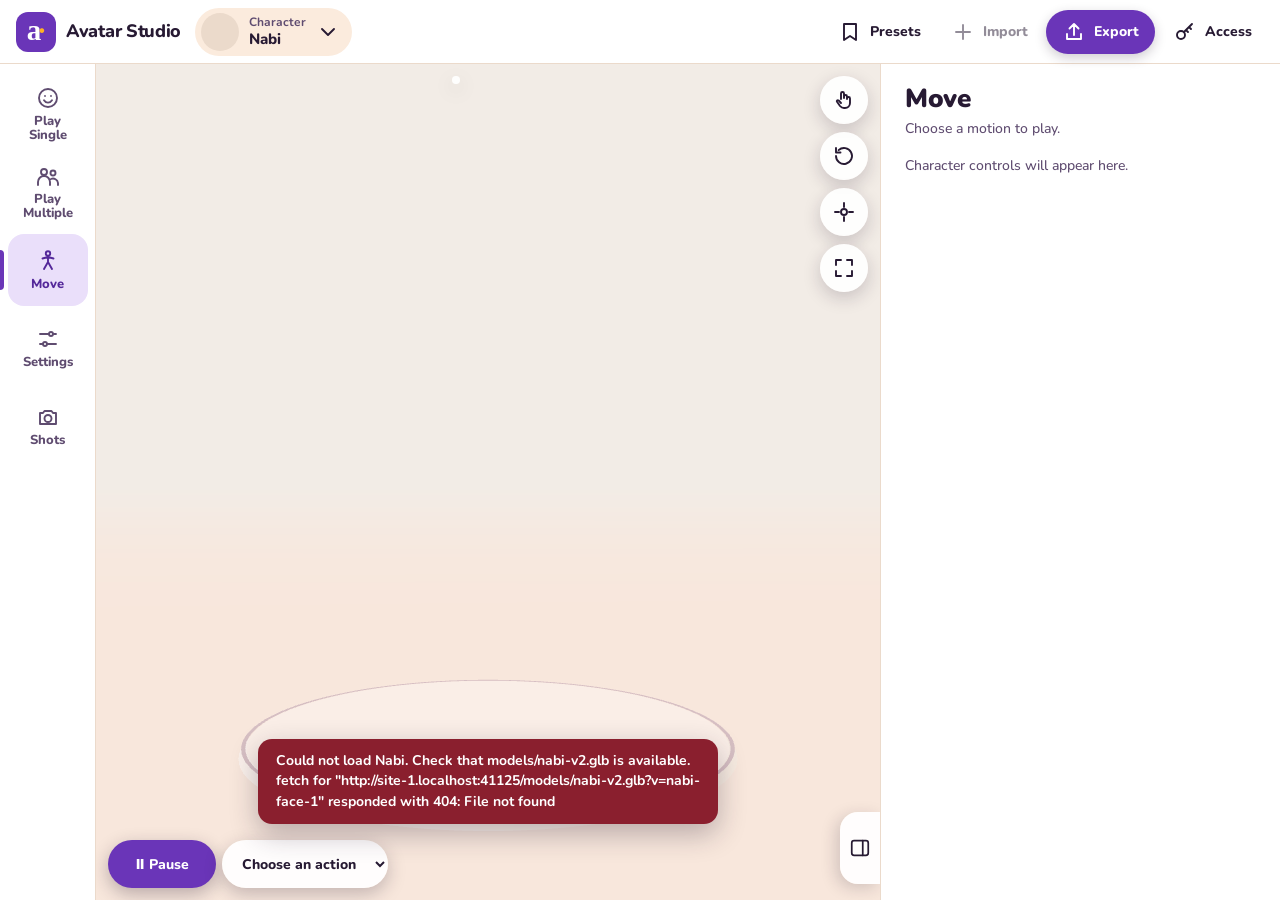
==== commit 069243e6: "Publish bounded gymnast chin control checkpoint" ====
--- a/index.html
+++ b/index.html
@@ -15,7 +15,7 @@
     </script>
     <title>Avatar Studio</title>
     <meta name="description" content="A browser character workspace for shaping avatars, exploring outfits, and previewing motion." />
-    <script type="module" crossorigin src="./assets/index-CX0w7cdA.js"></script>
+    <script type="module" crossorigin src="./assets/index-DJdF5zhx.js"></script>
     <link rel="stylesheet" crossorigin href="./assets/index-Cr0a89Pz.css">
   </head>
   <body>
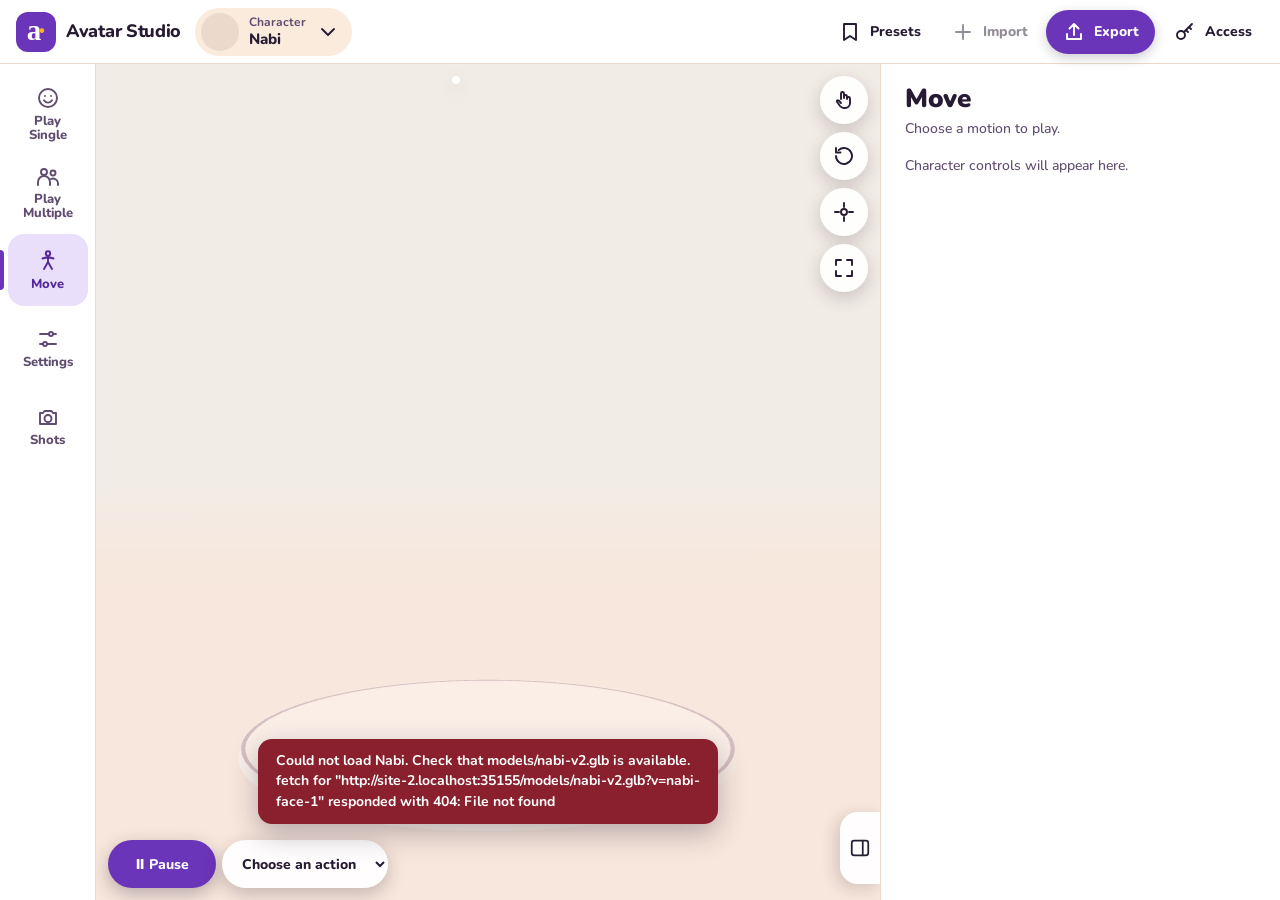
==== commit 1a858171: "Publish regional touch and deformed surface tracking" ====
--- a/index.html
+++ b/index.html
@@ -15,7 +15,7 @@
     </script>
     <title>Avatar Studio</title>
     <meta name="description" content="A browser character workspace for shaping avatars, exploring outfits, and previewing motion." />
-    <script type="module" crossorigin src="./assets/index-DJdF5zhx.js"></script>
+    <script type="module" crossorigin src="./assets/index-DO-JKfx1.js"></script>
     <link rel="stylesheet" crossorigin href="./assets/index-Cr0a89Pz.css">
   </head>
   <body>
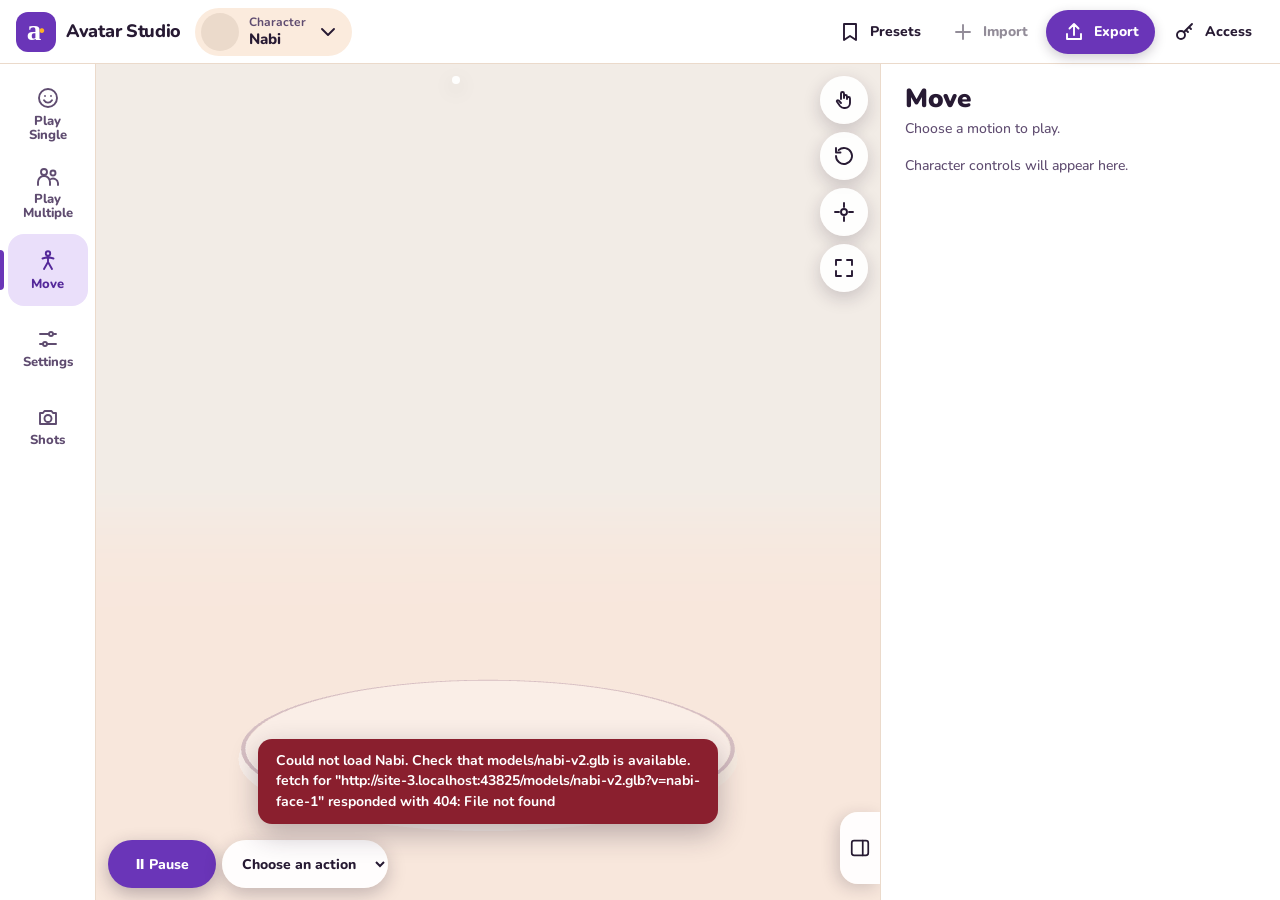
==== commit 2d022707: "Publish measured static Ponytail bed preview" ====
--- a/index.html
+++ b/index.html
@@ -15,8 +15,8 @@
     </script>
     <title>Avatar Studio</title>
     <meta name="description" content="A browser character workspace for shaping avatars, exploring outfits, and previewing motion." />
-    <script type="module" crossorigin src="./assets/index-DO-JKfx1.js"></script>
-    <link rel="stylesheet" crossorigin href="./assets/index-Cr0a89Pz.css">
+    <script type="module" crossorigin src="./assets/index-mfU1zlWq.js"></script>
+    <link rel="stylesheet" crossorigin href="./assets/index-B3uJiSs8.css">
   </head>
   <body>
     <svg class="sprite" aria-hidden="true" focusable="false">
--- a/assets/index-B3uJiSs8.css
+++ b/assets/index-B3uJiSs8.css
@@ -0,0 +1 @@
+.partner-life-panel [hidden],.life-stage-controls[hidden],.life-stage-controls [hidden]{display:none}.partner-life-panel .select-control{margin-bottom:12px}.life-partner-preview{display:flex;align-items:center;gap:12px;margin:0 0 10px}.life-partner-preview img{flex:none;width:48px;height:64px;border-radius:8px;object-fit:cover;object-position:center 25%;background:var(--surface-2)}.life-partner-preview .section-copy{margin:0;font-size:13px}.life-toggle{display:flex;align-items:center;justify-content:space-between;gap:16px;min-height:52px;padding:8px 0;font-weight:800}.life-toggle input{width:28px;height:28px;accent-color:var(--primary)}.life-panel-actions{display:flex;flex-wrap:wrap;gap:8px;margin:12px 0}.life-panel-actions button{min-height:48px;flex:1 1 auto}.life-fit-note,.life-hint{font-size:13px}.life-fit-note[data-fit=unavailable]{font-weight:800}.life-panel-status,.life-stage-status{white-space:pre-line}.life-stage-controls{position:absolute;top:0;right:0;bottom:0;left:0;z-index:6;pointer-events:none}.life-stage-controls button{pointer-events:auto;min-height:48px;border:2px solid var(--overlay);border-radius:16px;padding:10px 14px;font:inherit;font-weight:900;background:var(--overlay);color:var(--ink);touch-action:manipulation;box-shadow:0 5px 18px rgb(var(--shadow) / .2)}.life-stage-controls button:disabled{opacity:.55;cursor:default}.life-done{position:absolute;top:max(12px,env(safe-area-inset-top,0px));left:max(12px,var(--safe-l))}.life-stage-actions{position:absolute;left:max(14px,var(--safe-l));right:max(14px,var(--safe-r));bottom:max(14px,calc(var(--safe-b) + 10px));display:flex;justify-content:space-between;align-items:center;gap:10px;pointer-events:none}.life-stage-actions .life-release{width:88px;height:88px;margin-left:auto;border-radius:50%;background:var(--primary);color:var(--on-primary);padding:8px;line-height:1.2}.life-stage-status{position:absolute;bottom:calc(max(14px,var(--safe-b)) + 98px);left:50%;transform:translate(-50%);margin:0;max-width:calc(100% - 32px);padding:8px 14px;border-radius:14px;text-align:center;background:var(--overlay);color:var(--ink);font-size:13px;font-weight:800;line-height:1.35}.life-panels-open .life-stage-actions,.life-panels-open .life-stage-status,.life-enabled .quick-motion,.life-enabled .stage-bottom,.life-enabled .stage-top,.life-enabled .stage-tools,.life-enabled .panel-toggle{display:none}.life-enabled .toast{bottom:160px}.life-enabled .focus-exit{min-height:48px}body:has(dialog[open]) .life-stage-controls{visibility:hidden}.stage.touch-pad-enabled .life-stage-controls{display:none}@media(max-width:700px){.life-stage-controls button{padding:8px 10px;font-size:13px}.life-stage-actions .life-release{width:78px;height:78px}}.practice-partner-preview{display:flex;align-items:center;gap:12px;margin:0 0 10px}.practice-partner-preview img{flex:none;width:48px;height:64px;border-radius:8px;object-fit:cover;object-position:center 25%;background:var(--surface-2)}.practice-partner-preview .section-copy{margin:0;font-size:13px}.practice-panel .select-control{margin-bottom:12px}.practice-panel .practice-hint{font-size:13px}.practice-panel input[type=range]{min-height:48px}.practice-panel-status,.practice-stage-status{white-space:pre-line}.practice-stage-actions .practice-kick{width:88px;max-width:100px;line-height:1.2}.practice-voice{margin-top:14px}.practice-voice>.playlist-button{margin:0 0 12px}.practice-voice .practice-toggle{margin-top:4px}.practice-panel>.practice-toggle{padding:12px;border:2px solid var(--primary);border-radius:12px;background:var(--surface-2);cursor:pointer}.picture-panel .motion-play{min-height:48px;margin-bottom:12px}.picture-panel [data-picture-controls][hidden],.picture-panel [hidden]{display:none}.picture-panel .select-control{margin-bottom:8px}.picture-panel select{min-height:48px}.picture-panel-hint{font-size:13px;margin-bottom:16px}.picture-panel-status{margin-bottom:16px}.picture-panel-strength{margin-bottom:8px}.picture-panel-strength input{min-height:48px;touch-action:pan-y}@font-face{font-family:Nunito Variable;font-style:normal;font-display:swap;font-weight:200 1000;src:url(./nunito-cyrillic-ext-wght-normal-D4X5GqEv.woff2) format("woff2-variations");unicode-range:U+0460-052F,U+1C80-1C8A,U+20B4,U+2DE0-2DFF,U+A640-A69F,U+FE2E-FE2F}@font-face{font-family:Nunito Variable;font-style:normal;font-display:swap;font-weight:200 1000;src:url(./nunito-cyrillic-wght-normal-CY6AOgYE.woff2) format("woff2-variations");unicode-range:U+0301,U+0400-045F,U+0490-0491,U+04B0-04B1,U+2116}@font-face{font-family:Nunito Variable;font-style:normal;font-display:swap;font-weight:200 1000;src:url(./nunito-vietnamese-wght-normal-U01xdrZh.woff2) format("woff2-variations");unicode-range:U+0102-0103,U+0110-0111,U+0128-0129,U+0168-0169,U+01A0-01A1,U+01AF-01B0,U+0300-0301,U+0303-0304,U+0308-0309,U+0323,U+0329,U+1EA0-1EF9,U+20AB}@font-face{font-family:Nunito Variable;font-style:normal;font-display:swap;font-weight:200 1000;src:url(./nunito-latin-ext-wght-normal-CXYtwYOx.woff2) format("woff2-variations");unicode-range:U+0100-02BA,U+02BD-02C5,U+02C7-02CC,U+02CE-02D7,U+02DD-02FF,U+0304,U+0308,U+0329,U+1D00-1DBF,U+1E00-1E9F,U+1EF2-1EFF,U+2020,U+20A0-20AB,U+20AD-20C0,U+2113,U+2C60-2C7F,U+A720-A7FF}@font-face{font-family:Nunito Variable;font-style:normal;font-display:swap;font-weight:200 1000;src:url(./nunito-latin-wght-normal-BzFMHfZw.woff2) format("woff2-variations");unicode-range:U+0000-00FF,U+0131,U+0152-0153,U+02BB-02BC,U+02C6,U+02DA,U+02DC,U+0304,U+0308,U+0329,U+2000-206F,U+20AC,U+2122,U+2191,U+2193,U+2212,U+2215,U+FEFF,U+FFFD}:root,[data-palette=violet]{--bg: #FFF6EC;--surface: #FFFFFF;--surface-2: #FBEBDD;--ink: #271A33;--ink-2: #5F4C70;--line: #EBDACB;--primary: #6A35B8;--primary-deep: #54289A;--on-primary: #FFFFFF;--primary-soft: #EADFFA;--accent: #FFB224;--on-accent: #271A33;--ring: #6A35B8;--shadow: 39 26 51}[data-palette=marigold]{--bg: #FFF7DC;--surface: #FFFFFF;--surface-2: #FFEDB3;--ink: #2A1630;--ink-2: #65466B;--line: #F1DFA0;--primary: #7A2A73;--primary-deep: #6A2264;--on-primary: #FFFFFF;--primary-soft: #F2DEF0;--accent: #FFB300;--on-accent: #2A1630;--ring: #7A2A73;--shadow: 42 22 48}[data-palette=lagoon]{--bg: #FFF2EA;--surface: #FFFFFF;--surface-2: #FFE3D6;--ink: #1E2B2B;--ink-2: #4C6361;--line: #F1D3C4;--primary: #0A7A71;--primary-deep: #07625B;--on-primary: #FFFFFF;--primary-soft: #D6F0ED;--accent: #FF7B54;--on-accent: #1E2B2B;--ring: #0A7A71;--shadow: 30 43 43}:root[data-theme=dark][data-palette=violet],:root[data-theme=dark]:not([data-palette]){--bg: #1B1325;--surface: #271D33;--surface-2: #352846;--ink: #F5EEFB;--ink-2: #CDBDDD;--line: #46375A;--primary: #B18CFF;--primary-deep: #D2BAFF;--on-primary: #1B1024;--primary-soft: #3F2D5F;--accent: #FFC24D;--on-accent: #26180A;--ring: #D2BAFF;--shadow: 0 0 0}:root[data-theme=dark][data-palette=marigold]{--bg: #1F1520;--surface: #2B1E2C;--surface-2: #3B2A3C;--ink: #FBF1F8;--ink-2: #D8C0D5;--line: #4F3A50;--primary: #E08BD6;--primary-deep: #F0B4E8;--on-primary: #2A1228;--primary-soft: #4A2B4A;--accent: #FFC21A;--on-accent: #2A1A00;--ring: #F0B4E8;--shadow: 0 0 0}:root[data-theme=dark][data-palette=lagoon]{--bg: #10201F;--surface: #182C2B;--surface-2: #223B39;--ink: #EAF7F5;--ink-2: #B5D2CE;--line: #2F4B49;--primary: #4FD1C5;--primary-deep: #8BE6DC;--on-primary: #08211F;--primary-soft: #1F4A46;--accent: #FF9B7A;--on-accent: #2A1209;--ring: #8BE6DC;--shadow: 0 0 0}:root{--font: "Nunito Variable", Nunito, "Segoe UI", system-ui, sans-serif;--radius: 16px;--radius-sm: 12px;--tap: 48px;--top-h: 64px;--dock-w: 96px;--drawer-w: 400px;--dock-h: 0px;--safe-b: env(safe-area-inset-bottom, 0px);--safe-l: env(safe-area-inset-left, 0px);--safe-r: env(safe-area-inset-right, 0px);color-scheme:light;--overlay: color-mix(in srgb, var(--surface) 92%, transparent);--toast-bg: var(--ink);--toast-ink: var(--surface);--toast-error: #8A1F2E;--switch-off: color-mix(in srgb, var(--ink-2) 45%, var(--surface));--pull: #0A6B63;--on-pull: #FFFFFF;--warn: #B54708}:root[data-theme=dark]{color-scheme:dark;--toast-error: #C4485B;--pull: #5FD3C7;--on-pull: #08211F;--warn: #FFB067}*{box-sizing:border-box}html,body{height:100%;margin:0}body{background:var(--bg);color:var(--ink);font:500 15px/1.5 var(--font);-webkit-text-size-adjust:100%;font-synthesis:none;overflow:hidden}button,input,select,summary{font:inherit;color:inherit}button{border:0;background:none;cursor:pointer;padding:0;-webkit-tap-highlight-color:transparent}button:disabled,input:disabled,select:disabled{cursor:not-allowed}button:disabled{opacity:.5}a{color:var(--primary)}h1,h2,h3,h4,p{margin:0}img{display:block;max-width:100%}:focus-visible{outline:3px solid var(--ring);outline-offset:2px;border-radius:8px}.sprite{position:absolute;width:0;height:0;overflow:hidden}.icon{width:24px;height:24px;flex:none;fill:none;stroke:currentColor;stroke-width:1.9;stroke-linecap:round;stroke-linejoin:round}.sr-only{position:absolute;width:1px;height:1px;padding:0;margin:-1px;overflow:hidden;clip:rect(0,0,0,0);white-space:nowrap;border:0}.muted{color:var(--ink-2);font-size:14px;line-height:1.5}@keyframes spin{to{transform:rotate(360deg)}}.app{height:100dvh;display:grid;overflow:hidden;grid-template-columns:var(--dock-w) minmax(0,1fr) var(--drawer-w);grid-template-rows:var(--top-h) minmax(0,1fr);grid-template-areas:"top top top" "dock stage sheet"}.app[data-drawer=closed]{--drawer-w: 0px}.topbar{grid-area:top;display:flex;align-items:center;gap:14px;padding:0 16px;background:var(--surface);border-bottom:1px solid var(--line);z-index:6;min-width:0}.dock{grid-area:dock}.stage{grid-area:stage}.sheet{grid-area:sheet}.app[data-focus=on]{grid-template-columns:minmax(0,1fr);grid-template-rows:minmax(0,1fr);grid-template-areas:"stage"}.app[data-focus=on] .topbar,.app[data-focus=on] .dock,.app[data-focus=on] .sheet,.app[data-focus=on] .stage-top,.app[data-focus=on] .stage-tools,.app[data-focus=on] .stage-bottom,.app[data-focus=on] .panel-toggle,.app[data-focus=on] .quick-motion{display:none}.brand{display:flex;align-items:center;gap:10px;color:var(--ink);text-decoration:none;font-weight:800;font-size:18px;letter-spacing:-.3px;white-space:nowrap}.brand-mark{width:40px;height:40px;border-radius:12px;background:var(--primary);color:var(--on-primary);font:700 29px/37px Georgia,serif;text-align:center;letter-spacing:-3px;padding-right:3px}.brand-mark span{color:var(--accent)}.who{display:flex;align-items:center;gap:10px;min-height:var(--tap);padding:4px 12px 4px 6px;background:var(--surface-2);border-radius:999px;min-width:0;max-width:340px}.who:hover{background:var(--primary-soft)}.who-thumb{width:38px;height:38px;border-radius:50%;background:var(--line) center 20%/cover;flex:none}.who-text{display:flex;flex-direction:column;text-align:left;min-width:0;flex:1 1 auto;line-height:1.2}.who-text small{font-size:12px;color:var(--ink-2);font-weight:700}.who-text strong{font-size:15px;font-weight:800;overflow:hidden;text-overflow:ellipsis;white-space:nowrap}.who-text strong span{display:none}.topbar-actions{margin-left:auto;display:flex;align-items:center;gap:6px}.button{display:inline-flex;align-items:center;justify-content:center;gap:8px;min-height:44px;padding:0 16px;border-radius:999px;font-size:14px;font-weight:800;white-space:nowrap;transition:background .15s,transform .15s}.button:hover:not(:disabled){transform:translateY(-1px)}.button-primary{background:var(--primary);color:var(--on-primary);box-shadow:0 4px 12px rgb(var(--shadow) / .22)}.button-primary:hover:not(:disabled){filter:brightness(1.08)}.button-secondary{background:var(--surface);border:2px solid var(--line)}.button-quiet{color:var(--ink);padding:0 12px}.button-quiet:hover:not(:disabled),.button-secondary:hover:not(:disabled){background:var(--primary-soft)}.file-menu{position:relative}.file-menu summary{list-style:none;cursor:pointer}.file-menu summary::-webkit-details-marker{display:none}.file-menu-content{position:absolute;top:calc(100% + 8px);right:0;width:250px;background:var(--surface);padding:8px;border:1px solid var(--line);border-radius:var(--radius);box-shadow:0 16px 40px rgb(var(--shadow) / .22);z-index:30}.file-menu-content button{display:block;text-align:left;width:100%;border-radius:10px;padding:12px;min-height:44px;font-size:14px;font-weight:700}.file-menu-content button:hover{background:var(--primary-soft)}.menu-divider{display:block;height:1px;background:var(--line);margin:6px 4px}.menu-mobile-only{display:none!important}.dock{display:flex;flex-direction:column;align-items:center;gap:6px;padding:14px 8px;background:var(--surface);border-right:1px solid var(--line);z-index:4}.dock-item{position:relative;width:80px;min-height:72px;display:flex;flex-direction:column;align-items:center;justify-content:center;gap:4px;border-radius:var(--radius);color:var(--ink-2);font-size:13px;font-weight:800}.dock-item span{line-height:1.1}.dock-item:hover{background:var(--surface-2);color:var(--ink)}.dock-item[aria-selected=true]{background:var(--primary-soft);color:var(--primary-deep)}.dock-item[aria-selected=true]:before{content:"";position:absolute;left:-8px;top:22%;bottom:22%;width:4px;border-radius:0 4px 4px 0;background:var(--primary)}.stage{position:relative;min-width:0;min-height:0;overflow:hidden;background:radial-gradient(ellipse at 50% 40%,#e7ded6,#d6cdc6 60%,#c9c0b9);container-type:inline-size}#avatar-canvas{position:absolute;top:0;right:0;bottom:0;left:0;display:block;width:100%;height:100%;touch-action:none;outline-offset:-4px}.stage-top{position:absolute;top:12px;left:12px;right:76px;display:flex;justify-content:center;pointer-events:none;z-index:3}.view-chips{display:flex;gap:4px;padding:4px;background:var(--overlay);border-radius:999px;box-shadow:0 6px 20px rgb(var(--shadow) / .18);pointer-events:auto;max-width:100%}.view-chip{min-height:40px;padding:0 16px;border-radius:999px;font-size:14px;font-weight:800;color:var(--ink);white-space:nowrap}.view-chip:hover{background:var(--primary-soft)}.view-chip[aria-pressed=true]{background:var(--primary);color:var(--on-primary)}.stage-tools{position:absolute;top:12px;right:12px;display:flex;flex-direction:column;gap:8px;z-index:3}.tool{width:var(--tap);height:var(--tap);display:grid;place-items:center;background:var(--overlay);color:var(--ink);border-radius:50%;box-shadow:0 6px 18px rgb(var(--shadow) / .2)}.tool:hover:not(:disabled){background:var(--primary-soft)}.tool[aria-pressed=true],.tool.active{background:var(--primary);color:var(--on-primary)}.panel-toggle{position:absolute;right:0;bottom:max(16px,calc(var(--safe-b) + 10px));width:40px;height:72px;display:grid;place-items:center;background:var(--overlay);color:var(--ink);border-radius:18px 0 0 18px;box-shadow:-4px 4px 16px rgb(var(--shadow) / .18);z-index:3}.panel-toggle .icon{width:22px;height:22px}.panel-toggle:hover{background:var(--primary-soft)}.app[data-drawer=closed] .panel-toggle .icon{transform:scaleX(-1)}.stage-bottom{position:absolute;left:12px;top:12px;display:flex;z-index:3;max-width:300px;pointer-events:none}.preview-status{display:flex;align-items:center;gap:8px;min-width:0;padding:7px 14px;border-radius:999px;background:var(--overlay);color:var(--ink);font-size:13px;font-weight:700;line-height:1.3}.preview-status #stage-status{overflow:hidden;text-overflow:ellipsis;white-space:nowrap}.live-dot{width:9px;height:9px;flex:none;border-radius:50%;background:#2fa866;display:inline-block}.quick-motion{position:absolute;bottom:12px;left:12px;display:flex;align-items:center;z-index:3}.quick-motion{gap:6px}.quick-motion select{display:none}@container (min-width: 640px){.quick-motion select{display:block;min-height:var(--tap);border-radius:999px;padding:0 16px;font-size:14px;font-weight:800;background:var(--overlay);color:var(--ink);border:0;min-width:150px;max-width:220px;box-shadow:0 6px 18px rgb(var(--shadow) / .25)}}.quick-motion button{min-height:var(--tap);border-radius:999px;padding:0 20px;font-size:14px;font-weight:800;background:var(--primary);color:var(--on-primary);white-space:nowrap;min-width:108px;box-shadow:0 6px 18px rgb(var(--shadow) / .3)}.stage-loading{position:absolute;top:0;right:0;bottom:0;left:0;display:flex;flex-direction:column;align-items:center;justify-content:center;gap:12px;color:var(--ink);background:color-mix(in srgb,var(--bg) 86%,transparent);pointer-events:none;-webkit-backdrop-filter:blur(6px);backdrop-filter:blur(6px);z-index:5}.stage-loading[hidden]{display:none}.stage-loading p{font-size:16px;font-weight:800;text-align:center}.stage-loading p>span{display:block;font-size:14px;font-weight:600;color:var(--ink-2)}.loading-ring{border:4px solid var(--line);border-top-color:var(--primary);border-radius:50%;width:36px;height:36px;animation:spin 1s linear infinite}.toast{position:absolute;bottom:76px;left:50%;transform:translate(-50%);background:var(--toast-bg);color:var(--toast-ink);border-radius:14px;box-shadow:0 10px 28px rgb(var(--shadow) / .3);padding:12px 18px;font-size:14px;font-weight:700;line-height:1.45;max-width:min(92%,460px);width:max-content;z-index:7}.toast.error{background:var(--toast-error);color:#fff}.toast[hidden]{display:none}.focus-exit{position:absolute;top:calc(12px + env(safe-area-inset-top,0px));right:12px;z-index:8;display:inline-flex;align-items:center;gap:8px;min-height:var(--tap);padding:0 18px;border-radius:999px;background:var(--primary);color:var(--on-primary);font-weight:800;font-size:14px;box-shadow:0 8px 24px rgb(var(--shadow) / .3)}.focus-exit[hidden]{display:none}.touch-pad-controls{position:absolute;top:0;right:0;bottom:0;left:0;pointer-events:none;z-index:4}.touch-pad-controls[hidden],#touch-cursor[hidden]{display:none}.touch-pad-left,.touch-pad-right{position:absolute;bottom:max(16px,calc(var(--safe-b) + 10px));display:flex;flex-direction:column;align-items:center;gap:8px;pointer-events:none}.touch-pad-left{left:max(16px,calc(var(--safe-l) + 8px))}.touch-pad-right{right:max(16px,calc(var(--safe-r) + 8px))}#touch-pad,#touch-press,#touch-pull{pointer-events:auto;touch-action:none;user-select:none;-webkit-user-select:none;-webkit-touch-callout:none;border:2px solid var(--overlay);box-shadow:0 6px 22px rgb(var(--shadow) / .3);outline-offset:4px}#touch-pad{position:relative;width:110px;height:110px;border-radius:50%;background:var(--overlay);color:var(--primary);font-size:26px}#touch-pad:before,#touch-pad:after{content:"";position:absolute;background:rgb(var(--shadow) / .18);pointer-events:none}#touch-pad:before{left:50%;top:12%;height:76%;width:2px}#touch-pad:after{top:50%;left:12%;width:76%;height:2px}.touch-pad-stick{display:grid;place-items:center;position:absolute;left:calc(50% - 23px);top:calc(50% - 23px);width:46px;height:46px;border-radius:50%;background:var(--primary);border:2px solid var(--overlay);color:var(--on-primary);transform:translate(var(--stick-x, 0px),var(--stick-y, 0px));z-index:1}#touch-press,#touch-pull{width:72px;height:72px;border-radius:50%;background:var(--overlay);color:var(--primary);font-size:14px;font-weight:800}#touch-press[aria-pressed=true],#touch-pull[aria-pressed=true]{background:var(--primary);color:var(--on-primary);transform:scale(.96)}#touch-pull{color:var(--pull)}#touch-pull[aria-pressed=true]{background:var(--pull);color:var(--on-pull)}.touch-action-buttons{display:flex;gap:10px;pointer-events:none}.touch-pad-label{font-size:13px;font-weight:800;color:var(--ink);background:var(--overlay);border-radius:999px;padding:4px 12px}.touch-force-control{pointer-events:auto;display:block;width:156px;background:var(--overlay);border-radius:14px;padding:6px 12px 2px;color:var(--ink);font-size:13px;font-weight:800}.touch-force-control>span{display:flex;justify-content:space-between;gap:8px;line-height:18px}#touch-force{display:block;width:100%;height:30px;margin:0;accent-color:var(--primary);touch-action:pan-y;cursor:pointer}#touch-feedback{position:absolute;left:50%;bottom:14px;transform:translate(-50%);width:150px;text-align:center;color:var(--ink);background:var(--overlay);border-radius:12px;padding:7px 10px;font-size:13px;font-weight:700;line-height:1.35}#touch-cursor{position:absolute;z-index:3;pointer-events:none;width:28px;height:28px;border:3px solid var(--warn);border-radius:50%;transform:translate(-50%,-50%);box-shadow:0 0 0 3px var(--overlay);color:var(--warn)}#touch-cursor:before,#touch-cursor:after{display:none;content:"";position:absolute;left:50%;top:50%;background:currentColor;transform:translate(-50%,-50%)}#touch-cursor:before{width:10px;height:3px}#touch-cursor:after{width:3px;height:10px}#touch-cursor[data-hit=true]{border-color:var(--pull);color:var(--pull)}#touch-cursor[data-pressing=true]{opacity:0}#touch-cursor[data-pressing=true][data-mode=pull]{border-style:dashed;background:color-mix(in srgb,var(--pull) 30%,transparent);color:var(--pull);border-color:var(--pull)}.touch-pad-enabled .quick-motion{bottom:168px}.stage[data-aim=hand].touch-pad-enabled .quick-motion{bottom:12px}.touch-pad-enabled .stage-bottom{display:none}.touch-pad-enabled .toast{bottom:232px}@container (min-width: 760px){.touch-pad-enabled .toast{bottom:76px}}@container (max-width: 819px){.stage-bottom{display:none}}.stage[data-aim=hand] #touch-pad-controls{display:none}.hand-controls{position:absolute;right:max(12px,calc(var(--safe-r) + 8px));bottom:max(12px,calc(var(--safe-b) + 8px));display:flex;flex-direction:column;align-items:flex-end;gap:10px;z-index:4;pointer-events:none}.hand-controls[hidden]{display:none}.hand-panel{pointer-events:auto;width:196px;display:flex;flex-direction:column;gap:6px;background:var(--overlay);border-radius:18px;padding:8px 12px 10px;box-shadow:0 6px 20px rgb(var(--shadow) / .25)}.hand-force{display:block;font-size:13px;font-weight:800}.hand-force>span{display:flex;justify-content:space-between;line-height:20px}#hand-force{display:block;width:100%;height:32px;margin:0;accent-color:var(--primary);touch-action:pan-y;cursor:pointer}.hand-tools{display:flex;gap:6px}.hand-tools button{flex:1;min-height:44px;border-radius:999px;background:var(--surface-2);font-size:14px;font-weight:800}.hand-tools button[aria-checked=true]{background:var(--primary);color:var(--on-primary)}.hand-token{pointer-events:auto;touch-action:none;user-select:none;-webkit-user-select:none;-webkit-touch-callout:none;cursor:grab;width:80px;height:80px;border-radius:50%;border:3px solid var(--overlay);background:var(--accent);color:var(--on-accent);display:flex;flex-direction:column;align-items:center;justify-content:center;gap:0;font-size:12px;font-weight:800;line-height:1.1;box-shadow:0 8px 24px rgb(var(--shadow) / .35);outline-offset:4px}.hand-token .icon{width:32px;height:32px}.hand-token[data-dragging=true]{opacity:0;cursor:grabbing}.hand-token:disabled{opacity:.5}#hand-status{pointer-events:none;font-size:13px;font-weight:700;color:var(--ink);background:var(--overlay);border-radius:12px;padding:6px 12px;max-width:220px;text-align:center;line-height:1.3}@media(prefers-reduced-motion:reduce){.hand-token{transition:none}}@container (max-width: 639px){.hand-controls{left:12px;flex-direction:row;align-items:flex-end;justify-content:flex-end;gap:10px}.hand-panel{flex-direction:row;align-items:center;width:auto;gap:8px;padding:6px 10px;border-radius:22px}.hand-force{width:84px}.hand-tools button{flex:none;min-width:54px;padding:0 10px}.hand-token{width:76px;height:76px;flex:none}#hand-status{position:absolute;right:0;bottom:calc(100% + 6px);max-width:100%;padding:4px 10px;font-size:12px}.stage[data-aim=hand].touch-pad-enabled .stage-tools .tool:not(#touch-mode){display:none}.stage[data-aim=hand].touch-pad-enabled .quick-motion{display:none}}@container (max-width: 359px){.hand-controls{gap:8px}.hand-panel{padding:6px 8px;gap:6px}.hand-force{width:70px}.hand-tools{gap:4px}.hand-tools button{min-width:48px;padding:0 8px;font-size:13px}.hand-token{width:68px;height:68px}}.sheet{display:flex;flex-direction:column;min-height:0;min-width:0;background:var(--surface);border-left:1px solid var(--line);overflow:hidden}.app[data-drawer=closed] .sheet{visibility:hidden;border:0}.sheet-handle{display:none}.sheet-head{padding:20px 24px 8px}.sheet-head h2{font-size:26px;font-weight:900;letter-spacing:-.4px;line-height:1.15}.sheet-head p{margin-top:4px}.subtabs{display:flex;gap:6px;padding:8px 24px 12px;overflow-x:auto;scrollbar-width:none}.subtabs::-webkit-scrollbar{display:none}.subtabs[hidden]{display:none}.tab{flex:1 0 auto;min-height:44px;padding:0 12px;border-radius:999px;background:var(--surface-2);color:var(--ink);font-size:14px;font-weight:800}.tab:hover{background:var(--primary-soft)}.tab.active{background:var(--primary);color:var(--on-primary)}.inspector-content{flex:1;min-height:0;overflow:auto;padding:8px 24px 24px;overscroll-behavior:contain;scrollbar-width:thin;scrollbar-color:var(--line) transparent}.sheet-foot{display:flex;align-items:center;gap:12px;padding:12px 24px calc(12px + var(--safe-b));border-top:1px solid var(--line);background:var(--surface)}.sheet-foot>span{font-size:13px;color:var(--ink-2);font-weight:600}.app:not([data-mode=settings]) .sheet-foot{display:none}.button-reset{border:2px solid var(--line);background:transparent;min-height:44px;font-size:14px}.button-reset:hover:not(:disabled){background:var(--primary-soft)}.control-section+.control-section{border-top:1px solid var(--line);padding-top:22px;margin-top:22px}.control-section h3{font-size:17px;font-weight:900;margin-bottom:8px}.control-section h4,.motion-group-label{font-size:14px;font-weight:800;color:var(--ink-2);margin:18px 0 10px}.section-copy,.empty-copy{font-size:14px;line-height:1.55;color:var(--ink-2);margin:0 0 16px;font-weight:500}.section-copy[role=status]{color:var(--ink);font-weight:700}.slider-control{display:block;margin:0 0 22px}.control-row{display:flex;justify-content:space-between;align-items:center;gap:10px;font-size:15px;font-weight:800;margin-bottom:6px}.range-value{font-size:14px;font-weight:800;color:var(--primary-deep);min-width:44px;text-align:right;font-variant-numeric:tabular-nums}.slider-control input[type=range]{width:100%;height:40px;display:block;margin:0;accent-color:var(--primary);cursor:pointer;background:transparent;-webkit-appearance:none;-moz-appearance:none;appearance:none;touch-action:pan-y}.slider-control input[type=range]::-webkit-slider-runnable-track{height:8px;background:linear-gradient(to right,var(--primary) 0 var(--range-value, 50%),var(--line) var(--range-value, 50%) 100%);border-radius:6px}.slider-control input[type=range]::-webkit-slider-thumb{-webkit-appearance:none;width:28px;height:28px;margin-top:-10px;background:var(--surface);border:4px solid var(--primary);border-radius:50%;box-shadow:0 2px 8px rgb(var(--shadow) / .3)}.slider-control input[type=range]::-moz-range-track{height:8px;background:var(--line);border-radius:6px}.slider-control input[type=range]::-moz-range-progress{height:8px;background:var(--primary);border-radius:6px}.slider-control input[type=range]::-moz-range-thumb{width:20px;height:20px;background:var(--surface);border:4px solid var(--primary);border-radius:50%}.slider-control:has(input:disabled){opacity:.45}.range-labels{display:flex;justify-content:space-between;margin-top:2px;font-size:13px;font-weight:600;color:var(--ink-2)}.note-card{display:flex;gap:10px;border-radius:var(--radius-sm);background:var(--surface-2);padding:12px 14px;font-size:14px;line-height:1.5;color:var(--ink);margin:0 0 16px}.note-card .note-icon{font-size:16px;color:var(--primary);flex:none}.note-card strong{font-weight:800}.note-card[hidden]{display:none}.select-control{display:block;font-size:15px;font-weight:800;margin-bottom:18px}.select-control>span{display:block;margin-bottom:8px}.select-control select,.quality-control select{width:100%;min-height:48px;border:2px solid var(--line);border-radius:var(--radius-sm);padding:0 12px;background:var(--surface);color:var(--ink);font-size:15px;font-weight:700}.select-control select:disabled,.quality-control select:disabled{opacity:.55}.look-grid{display:flex;gap:8px;flex-wrap:wrap;margin-bottom:8px}.look-chip{min-height:48px;padding:0 16px;border-radius:999px;background:var(--surface-2);color:var(--ink);font-size:14px;font-weight:800;display:inline-flex;align-items:center;gap:8px;border:2px solid transparent}.look-chip:hover{background:var(--primary-soft)}.look-chip.active{background:var(--primary-soft);border-color:var(--primary);color:var(--primary-deep)}.look-swatch{width:18px;height:18px;border-radius:50%;border:1px solid rgb(0 0 0 / .15)}.motion-play{width:100%;min-height:52px;display:inline-flex;align-items:center;justify-content:center;gap:10px;background:var(--primary);color:var(--on-primary);border-radius:var(--radius-sm);font-size:15px;font-weight:800;margin-bottom:18px}.motion-play:hover:not(:disabled){filter:brightness(1.08)}.motion-play[aria-pressed=true]{background:var(--ink)}#bed-stage-exit[hidden],#leave-bed-rest[hidden]{display:none}.face-neutral,.motion-play.ghost{background:var(--surface-2);color:var(--ink)}.switch-row{display:flex;align-items:center;justify-content:space-between;gap:14px;font-size:15px;font-weight:800;margin-bottom:20px;min-height:48px}.switch-copy{display:flex;flex-direction:column;gap:3px;line-height:1.35}.switch-copy small{font-size:13px;font-weight:500;color:var(--ink-2);max-width:280px}.switch-input{width:56px;height:32px;-moz-appearance:none;appearance:none;-webkit-appearance:none;border-radius:16px;background:var(--switch-off);position:relative;transition:background .15s;flex:none;cursor:pointer;margin:0}.switch-input:after{content:"";position:absolute;left:4px;top:4px;width:24px;height:24px;border-radius:50%;background:#fff;transition:transform .15s;box-shadow:0 1px 4px #0000004d}.switch-input:checked{background:var(--primary)}.switch-input:checked:after{transform:translate(24px)}.switch-row:has(input:disabled){opacity:.5}.color-grid{display:grid;grid-template-columns:1fr 1fr;gap:10px}.color-control{display:flex;align-items:center;gap:10px;border:2px solid var(--line);background:var(--surface);border-radius:var(--radius-sm);padding:8px 10px;font-size:14px;font-weight:700;min-width:0;min-height:48px}.color-control>span{overflow:hidden;text-overflow:ellipsis;white-space:nowrap}.color-control input{-moz-appearance:none;appearance:none;-webkit-appearance:none;width:30px;height:30px;padding:0;background:none;border:0;flex:none;cursor:pointer}.color-control input::-webkit-color-swatch-wrapper{padding:0}.color-control input::-webkit-color-swatch{border:2px solid rgb(0 0 0 / .15);border-radius:50%}.color-control input::-moz-color-swatch{border:2px solid rgb(0 0 0 / .15);border-radius:50%}.capability-stats{display:grid;grid-template-columns:repeat(3,1fr);padding:14px 6px;background:var(--surface-2);border-radius:var(--radius-sm);text-align:center;margin-bottom:18px}.capability-stats>div+div{border-left:1px solid var(--line)}.capability-stats strong{display:block;font-size:24px;font-weight:900;color:var(--primary);line-height:1.2}.capability-stats small{display:block;color:var(--ink-2);font-size:12px;font-weight:800;margin-top:4px;letter-spacing:.3px}.control-section fieldset{border:0;padding:0;margin:0;min-width:0}.reaction-chips{display:flex;gap:8px;flex-wrap:wrap;margin:4px 0 14px}.reaction-chip{display:inline-flex;align-items:center;gap:8px;min-height:40px;padding:0 14px;border-radius:999px;background:var(--surface-2);font-size:14px;font-weight:800;color:var(--ink)}.reaction-chip[data-on=true]{background:var(--primary);color:var(--on-primary)}.cat-row{display:flex;flex-wrap:wrap;gap:8px;padding:2px 0 12px}.multiple-modes{display:flex;gap:8px;margin-bottom:16px}.multiple-modes .cat-chip{flex:1}.cat-row::-webkit-scrollbar{display:none}.cat-chip{flex:none;min-height:48px;padding:0 20px;border-radius:999px;background:var(--surface-2);font-size:15px;font-weight:800;color:var(--ink)}.cat-chip:hover{background:var(--primary-soft)}.cat-chip[aria-pressed=true]{background:var(--ink);color:var(--surface)}.action-grid{display:grid;grid-template-columns:repeat(auto-fill,minmax(150px,1fr));gap:10px;margin-bottom:18px}.action-btn{min-height:56px;padding:8px 14px;border-radius:var(--radius-sm);background:var(--surface);border:2px solid var(--line);font-size:15px;font-weight:800;text-align:left;display:flex;align-items:center;gap:10px}.action-btn:hover{background:var(--primary-soft);border-color:var(--primary)}.action-btn[aria-pressed=true]{background:var(--primary);border-color:var(--primary);color:var(--on-primary)}.now-card{position:sticky;top:0;z-index:2;background:var(--primary-soft);border-radius:var(--radius);padding:14px 16px 6px;margin:0 0 18px}.now-card .now-title{display:flex;align-items:center;justify-content:space-between;gap:12px;margin-bottom:8px}.now-card .now-title strong{font-size:18px;font-weight:900}.now-card .now-title small{display:block;font-size:13px;font-weight:700;color:var(--ink-2)}.now-card .motion-play{width:auto;padding:0 20px;margin:0;min-height:48px}.app[data-layout=phone-portrait] .now-card .range-labels,.app[data-layout=phone-landscape] .now-card .range-labels{display:none}.app[data-layout=phone-portrait] .now-card,.app[data-layout=phone-landscape] .now-card{padding:10px 14px 0;margin-bottom:12px}.pack-card{background:var(--surface-2);border-radius:var(--radius);padding:16px;margin-bottom:18px}.pack-card strong{display:block;font-size:16px;font-weight:900;margin-bottom:4px}.pack-card p{font-size:14px;color:var(--ink-2);margin-bottom:12px;line-height:1.5}.pack-card .motion-play{margin:0}.view-grid{display:grid;grid-template-columns:repeat(3,1fr);gap:8px;margin-bottom:18px}.view-grid .action-btn{justify-content:center;text-align:center}details.more{margin:4px 0 18px;border-top:1px solid var(--line)}details.more>summary{min-height:52px;display:flex;align-items:center;cursor:pointer;font-size:15px;font-weight:800;list-style:none}details.more>summary::-webkit-details-marker{display:none}details.more>summary:after{content:"";width:10px;height:10px;margin-left:auto;border-right:3px solid var(--ink-2);border-bottom:3px solid var(--ink-2);transform:rotate(45deg);transition:transform .15s}details.more[open]>summary:after{transform:rotate(-135deg)}dialog{border:0;border-radius:22px;padding:0;background:var(--surface);color:var(--ink);box-shadow:0 30px 80px rgb(var(--shadow) / .4)}dialog::backdrop{background:rgb(var(--shadow) / .55);-webkit-backdrop-filter:blur(3px);backdrop-filter:blur(3px)}.picker{width:min(820px,calc(100% - 24px));max-height:calc(100dvh - 24px);padding:22px;overflow:auto}.picker-head{display:flex;align-items:center;justify-content:space-between;margin-bottom:14px}.picker-head h2{font-size:24px;font-weight:900;display:flex;align-items:center;gap:10px}.count-badge{font-size:13px;background:var(--primary-soft);color:var(--primary-deep);padding:3px 10px;border-radius:999px;font-weight:800}.avatar-list{display:grid;grid-template-columns:repeat(auto-fill,minmax(280px,1fr));gap:10px}.avatar-card{position:relative;display:flex;align-items:center;gap:14px;padding:10px;background:var(--surface-2);border:2px solid transparent;border-radius:var(--radius);text-align:left;min-width:0;min-height:92px}.avatar-card:hover{background:var(--primary-soft)}.avatar-card.selected{background:var(--primary-soft);border-color:var(--primary)}.avatar-preview{width:64px;height:84px;overflow:hidden;border-radius:12px;flex:none;background:var(--line)}.avatar-preview img{width:100%;height:100%;object-fit:cover;object-position:center 24%}.avatar-card-copy{min-width:0}.avatar-card-copy strong{display:block;font-size:16px;font-weight:900}.avatar-card-copy small{display:block;color:var(--ink-2);font-size:13px;font-weight:600;margin-top:2px;line-height:1.35}.avatar-tag{display:block;margin-top:6px;font-size:12px;font-weight:800;color:var(--primary-deep)}.selection-mark{position:absolute;right:10px;top:10px;display:none;width:24px;height:24px;border-radius:50%;font-size:14px;background:var(--primary);color:var(--on-primary);align-items:center;justify-content:center}.selected .selection-mark{display:flex}.quality-control{display:flex;flex-direction:column;gap:8px;font-size:15px;font-weight:800;margin-top:18px}.quality-detail{font-size:13px;color:var(--ink-2);margin:8px 0 0;font-weight:600}.reference-section{margin-top:16px;border-top:1px solid var(--line);padding-top:12px}.reference-section summary{cursor:pointer;font-size:15px;font-weight:800;min-height:44px;display:flex;align-items:center}.reference-grid{display:grid;grid-template-columns:1fr 1fr;gap:10px;margin-top:8px}.reference-card{border:2px solid var(--line);border-radius:var(--radius-sm);overflow:hidden;text-decoration:none;color:var(--ink);background:var(--surface-2)}.reference-card img{width:100%;aspect-ratio:1;object-fit:contain}.reference-card>span{display:block;padding:8px 12px;font-size:13px;font-weight:800}.reference-note,.picker-foot{font-size:13px;color:var(--ink-2);margin-top:10px;font-weight:600}.settings-dialog{width:min(480px,calc(100% - 24px));max-height:calc(100dvh - 24px);overflow:auto;padding:24px}.settings-heading{display:flex;align-items:center;justify-content:space-between;gap:16px}.settings-heading h2{font-size:24px;font-weight:900}#access-mode{font-size:16px;font-weight:800;margin:18px 0 8px}.settings-copy{font-size:14px;line-height:1.6;color:var(--ink-2)}#unlock-form{display:grid;gap:10px;margin-top:18px}#unlock-form[hidden],#lock-demo[hidden]{display:none}#unlock-form label{font-size:15px;font-weight:800}#demo-code{width:100%;min-height:48px;border:2px solid var(--line);border-radius:var(--radius-sm);padding:10px 12px;background:var(--surface);font-size:16px}#demo-code[aria-invalid=true]{border-color:#b3261e}#unlock-demo{justify-content:center}#lock-demo{margin-top:12px}#access-status{font-size:14px;font-weight:700;line-height:1.5;min-height:20px;color:var(--primary-deep);margin-top:10px}.access-note{border-top:1px solid var(--line);padding-top:14px;margin-top:16px;font-size:13px}.app[data-layout=phone-portrait]{--top-h: 60px;--dock-w: 0px;--dock-h: calc(68px + var(--safe-b));--sheet-h: min(46dvh, calc(100dvh - var(--top-h) - var(--dock-h) - 220px));grid-template-columns:minmax(0,1fr);grid-template-rows:var(--top-h) minmax(0,1fr) var(--sheet-h) var(--dock-h);grid-template-areas:"top" "stage" "sheet" "dock"}.app[data-layout=phone-portrait][data-sheet=peek]{--sheet-h: 92px}.app[data-layout=phone-portrait][data-sheet=full]{--sheet-h: min(74dvh, calc(100dvh - var(--top-h) - var(--dock-h) - 220px))}.app[data-layout=phone-portrait] .dock{flex-direction:row;justify-content:space-around;gap:0;padding:0 8px var(--safe-b);border-right:0;border-top:1px solid var(--line)}.app[data-layout=phone-portrait] .dock-item{flex:1 1 0;min-width:48px;width:auto;min-height:64px;border-radius:14px;font-size:12px;padding-inline:2px}.app[data-layout=phone-portrait] .dock-item[aria-selected=true]:before{left:28%;right:28%;top:-1px;bottom:auto;width:auto;height:4px;border-radius:0 0 4px 4px}.app[data-layout=phone-portrait] .sheet{border-left:0;border-radius:24px 24px 0 0;box-shadow:0 -10px 30px rgb(var(--shadow) / .16);border-top:1px solid var(--line);z-index:4}.app[data-layout=phone-portrait] .sheet-handle{display:grid;place-items:center;width:100%;min-height:40px;touch-action:none;cursor:grab}.app[data-layout=phone-portrait] .grip{width:48px;height:5px;border-radius:3px;background:var(--ink-2);opacity:.5}.app[data-layout=phone-portrait] .sheet-head{padding:0 20px 6px}.app[data-layout=phone-portrait] .sheet-head h2{font-size:22px}.app[data-layout=phone-portrait] .sheet-head p{display:none}.app[data-layout=phone-portrait] .subtabs,.app[data-layout=phone-portrait] .inspector-content{padding-inline:20px}.app[data-layout=phone-portrait] .sheet-foot{padding-inline:20px;padding-bottom:12px}.app[data-layout=phone-portrait][data-sheet=peek] .subtabs,.app[data-layout=phone-portrait][data-sheet=peek] .inspector-content,.app[data-layout=phone-portrait][data-sheet=peek] .sheet-foot,.app[data-layout=phone-portrait] .panel-toggle,.app[data-layout=phone-portrait] .brand-name,.app[data-layout=phone-portrait] .button .label{display:none}.app[data-layout=phone-portrait] .topbar{padding:0 10px;gap:8px}.app[data-layout=phone-portrait] .topbar .button{padding:0;width:44px;min-height:44px}.app[data-layout=phone-portrait] #import-avatar,.app[data-layout=phone-portrait] #open-settings,.app[data-layout=phone-landscape] #import-avatar,.app[data-layout=phone-landscape] #open-settings{display:none}.app[data-layout=phone-portrait] .menu-mobile-only,.app[data-layout=phone-landscape] .menu-mobile-only{display:block!important}.app[data-layout=phone-portrait] .who,.app[data-layout=phone-landscape] .who{flex:1 1 auto;max-width:none}.app[data-layout=phone-portrait] .topbar-actions,.app[data-layout=phone-landscape] .topbar-actions{margin-left:0}.app[data-layout=phone-portrait] .stage-top{right:68px}.app[data-layout=phone-portrait] .view-chip{padding:0 12px}.app[data-layout=phone-portrait] .stage-tools{gap:6px}.app[data-layout=phone-portrait] .stage-bottom{display:none}.app[data-layout=phone-portrait] .file-menu-content{right:-70px}.app[data-layout=phone-landscape]{--top-h: 52px;--dock-w: 76px;--drawer-w: min(44vw, 400px)}.app[data-layout=phone-landscape][data-drawer=closed]{--drawer-w: 0px}.app[data-layout=phone-landscape] .dock{padding:6px 4px;gap:2px;overflow-y:auto}.app[data-layout=phone-landscape] .dock-item{width:68px;min-height:58px;font-size:12px}.app[data-layout=phone-landscape] .brand-name,.app[data-layout=phone-landscape] .button .label{display:none}.app[data-layout=phone-landscape] .topbar{padding:0 10px;gap:8px;padding-left:max(10px,var(--safe-l))}.app[data-layout=phone-landscape] .topbar .button{padding:0;width:44px}.app[data-layout=phone-landscape] .sheet-head{padding:10px 18px 4px}.app[data-layout=phone-landscape] .sheet-head h2{font-size:20px}.app[data-layout=phone-landscape] .sheet-head p{display:none}.app[data-layout=phone-landscape] .subtabs{padding:4px 18px 8px}.app[data-layout=phone-landscape] .inspector-content{padding-inline:18px}.app[data-layout=phone-landscape] .sheet-foot{padding:8px 18px}.app[data-layout=phone-landscape] .sheet-foot>span{display:none}.app[data-layout=phone-landscape] .stage-top{right:64px}.app[data-layout=phone-landscape] .view-chip{min-height:40px;padding:0 12px}.app[data-layout=phone-landscape] .stage-tools{gap:6px}.app[data-layout=phone-landscape] .tool{width:44px;height:44px}.app[data-layout=phone-landscape] .stage-bottom{display:none}@media(min-width:1600px){.app[data-layout=desktop]{--drawer-w: 440px}}@media(max-width:1100px)and (min-width:900px){.app[data-layout=desktop]{--drawer-w: 360px;--dock-w: 84px}.dock-item{width:72px}}@media(max-width:1000px){.who{max-width:220px}.brand-name{display:none}}@media(hover:none){.button:hover:not(:disabled){transform:none}}@media(prefers-reduced-motion:reduce){*,*:before,*:after{animation-duration:.01ms!important;transition-duration:.01ms!important}}@media(forced-colors:active){.dock-item[aria-selected=true],.tab.active,.view-chip[aria-pressed=true],.cat-chip[aria-pressed=true],.action-btn[aria-pressed=true]{outline:3px solid Highlight}}.app[data-focus=on][data-layout]{grid-template-columns:minmax(0,1fr);grid-template-rows:minmax(0,1fr);grid-template-areas:"stage"}.app[data-focus=on][data-layout] .topbar,.app[data-focus=on][data-layout] .dock,.app[data-focus=on][data-layout] .sheet{display:none}.touch-guide,.touch-done{position:absolute;z-index:8;top:calc(12px + env(safe-area-inset-top,0px));min-height:44px;padding:0 16px 0 12px;display:inline-flex;align-items:center;gap:6px;border-radius:999px;font-size:14px;font-weight:800;box-shadow:0 6px 20px rgb(var(--shadow) / .3)}.touch-guide{left:calc(12px + var(--safe-l));background:var(--overlay);color:var(--ink)}.touch-guide .icon,.touch-done .icon{width:22px;height:22px}.touch-guide[aria-pressed=true]{background:var(--primary);color:var(--on-primary)}.touch-done{right:calc(12px + var(--safe-r));background:var(--primary);color:var(--on-primary)}.touch-guide[hidden],.touch-done[hidden]{display:none}.app[data-touchmode=full][data-layout]{grid-template-columns:minmax(0,1fr);grid-template-rows:minmax(0,1fr);grid-template-areas:"stage"}.app[data-touchmode=full][data-layout] .topbar,.app[data-touchmode=full][data-layout] .dock,.app[data-touchmode=full][data-layout] .sheet,.app[data-touchmode=full] .stage-top,.app[data-touchmode=full] .stage-tools,.app[data-touchmode=full] .stage-bottom,.app[data-touchmode=full] .panel-toggle,.app[data-touchmode=full] .quick-motion{display:none}.app[data-touchmode=guide] .stage-top{left:140px}.touch-guide,.touch-done{top:auto;bottom:calc(12px + var(--safe-b));width:60px;height:60px;min-height:60px;padding:0;border-radius:50%;flex-direction:column;justify-content:center;gap:0;font-size:12px;font-weight:900;line-height:1.1;border:3px solid var(--overlay);transition:transform .08s,box-shadow .08s}.touch-guide{left:calc(12px + var(--safe-l));background:radial-gradient(circle at 35% 28%,color-mix(in srgb,var(--accent) 60%,white),var(--accent) 72%);color:var(--on-accent);box-shadow:0 5px color-mix(in srgb,var(--accent) 55%,black),0 9px 16px rgb(var(--shadow) / .35)}.touch-guide[aria-pressed=true]{background:radial-gradient(circle at 35% 28%,color-mix(in srgb,var(--primary) 62%,white),var(--primary) 72%);color:var(--on-primary);box-shadow:0 5px color-mix(in srgb,var(--primary) 55%,black),0 9px 16px rgb(var(--shadow) / .35)}.touch-done{right:calc(12px + var(--safe-r));background:radial-gradient(circle at 35% 28%,var(--overlay),color-mix(in srgb,var(--surface-2) 96%,transparent));color:var(--ink);box-shadow:0 5px #00000047,0 9px 16px rgb(var(--shadow) / .35)}.touch-guide:active,.touch-done:active{transform:translateY(4px);box-shadow:0 1px #0000004d,0 3px 8px rgb(var(--shadow) / .35)}.app[data-layout=phone-landscape] .touch-guide{left:calc(150px + var(--safe-l))}.app[data-layout=phone-landscape] .touch-done{right:calc(190px + var(--safe-r))}.app[data-touchmode=full][data-layout=phone-portrait] .touch-pad-left,.app[data-touchmode=full][data-layout=phone-portrait] .touch-pad-right,.app[data-touchmode=full][data-layout=phone-portrait] .hand-controls{bottom:calc(84px + var(--safe-b))}.app[data-touchmode=guide] #touch-pad-controls,.app[data-touchmode=guide] #hand-controls,.app[data-touchmode=guide] .quick-motion{display:none}.app[data-touchmode=guide] .stage-top{left:84px}#touch-pad{border:4px solid color-mix(in srgb,var(--primary) 45%,var(--overlay));background:radial-gradient(circle at 50% 38%,var(--overlay),color-mix(in srgb,var(--surface-2) 94%,transparent));box-shadow:inset 0 0 0 7px color-mix(in srgb,var(--primary) 12%,transparent),0 8px 24px rgb(var(--shadow) / .35)}.touch-pad-stick{background:radial-gradient(circle at 35% 30%,color-mix(in srgb,var(--primary) 62%,white),var(--primary) 70%);border:3px solid var(--overlay);box-shadow:0 5px color-mix(in srgb,var(--primary) 55%,black),0 8px 14px rgb(var(--shadow) / .35)}#touch-press,#touch-pull{width:80px;height:80px;border:4px solid var(--overlay);font-size:15px;font-weight:900;transition:transform .08s,box-shadow .08s}#touch-press{background:radial-gradient(circle at 35% 28%,color-mix(in srgb,var(--primary) 62%,white),var(--primary) 72%);color:var(--on-primary);box-shadow:0 7px color-mix(in srgb,var(--primary) 55%,black),0 12px 22px rgb(var(--shadow) / .4)}#touch-pull{background:radial-gradient(circle at 35% 28%,color-mix(in srgb,var(--pull) 62%,white),var(--pull) 72%);color:var(--on-pull);box-shadow:0 7px color-mix(in srgb,var(--pull) 55%,black),0 12px 22px rgb(var(--shadow) / .4)}#touch-press[aria-pressed=true],#touch-pull[aria-pressed=true]{transform:translateY(6px);filter:brightness(1.12);box-shadow:0 1px #0000004d,0 3px 8px rgb(var(--shadow) / .4)}#touch-press[aria-pressed=true]{background:radial-gradient(circle at 35% 28%,color-mix(in srgb,var(--primary) 62%,white),var(--primary) 72%);color:var(--on-primary)}#touch-pull[aria-pressed=true]{background:radial-gradient(circle at 35% 28%,color-mix(in srgb,var(--pull) 62%,white),var(--pull) 72%);color:var(--on-pull)}.hand-token{background:radial-gradient(circle at 35% 28%,color-mix(in srgb,var(--primary) 62%,white),var(--primary) 72%);color:var(--on-primary);border:4px solid var(--overlay);box-shadow:0 7px color-mix(in srgb,var(--primary) 55%,black),0 12px 22px rgb(var(--shadow) / .4)}.hand-token[data-dragging=true]{background:radial-gradient(circle at 35% 28%,color-mix(in srgb,var(--accent) 60%,white),var(--accent) 72%);color:var(--on-accent);box-shadow:0 3px color-mix(in srgb,var(--accent) 55%,black),0 14px 26px rgb(var(--shadow) / .45)}.hand-tools button[aria-checked=true]{box-shadow:0 3px color-mix(in srgb,var(--primary) 55%,black)}.playlist-actions,.playlist-item-controls{display:flex;flex-wrap:wrap;gap:8px;align-items:end}.playlist-button{display:inline-flex;align-items:center;justify-content:center;text-decoration:none;min-height:44px;min-width:44px;padding:8px 12px;border:1px solid var(--line);border-radius:12px;background:var(--surface);color:var(--ink);font:inherit;font-weight:700;cursor:pointer}.playlist-button:disabled{opacity:.5;cursor:default}.playlist-items{list-style:none;padding:0;margin:12px 0 0;display:grid;gap:12px}.playlist-item{display:grid;gap:8px;padding:12px;border:1px solid var(--line);border-radius:14px;overflow-wrap:anywhere}.playlist-item[data-active=true]{outline:2px solid var(--accent);outline-offset:-2px}.playlist-item-controls .select-control{width:72px;margin:0}.playlist-item-controls select{min-height:44px}.shape-step-control{display:flex;align-items:center;gap:8px}.shape-step-control .slider-control{flex:1;min-width:0}.shape-step{flex:0 0 44px;width:44px;min-height:44px;border-radius:12px;background:var(--primary-soft);color:var(--primary);font-size:24px;font-weight:800}.shape-step:hover{background:var(--primary);color:var(--on-primary)}@media(max-height:500px){.hand-controls #hand-status{position:absolute;right:0;bottom:calc(100% + 6px);max-width:100%}}.practice-toggle{display:flex;align-items:center;justify-content:space-between;gap:16px;min-height:52px;padding:8px 0;font-weight:800}.practice-toggle input{width:28px;height:28px;accent-color:var(--primary)}.practice-kind,.practice-panel-actions{display:flex;flex-wrap:wrap;gap:8px;margin:10px 0 14px}.practice-panel button{min-height:48px}.practice-panel [hidden],.practice-stage-controls [hidden]{display:none}.practice-kind [aria-pressed=true]{background:var(--primary);color:var(--on-primary);border-color:var(--primary)}.practice-panel-status{min-height:2.6em;color:var(--ink);font-size:14px;font-weight:800;line-height:1.4}.practice-stage-controls{position:absolute;top:0;right:0;bottom:0;left:0;z-index:6;pointer-events:none}.practice-stage-controls[hidden]{display:none}.practice-stage-controls button{pointer-events:auto;min-height:48px;border:2px solid var(--overlay);border-radius:16px;padding:10px 14px;font:inherit;font-weight:900;background:var(--overlay);color:var(--ink);touch-action:manipulation;box-shadow:0 5px 18px rgb(var(--shadow) / .2)}.practice-stage-controls button:disabled{opacity:.55;cursor:default}.practice-done{position:absolute;top:max(12px,env(safe-area-inset-top,0px));left:max(12px,var(--safe-l))}.practice-stage-actions{position:absolute;left:max(14px,var(--safe-l));right:max(14px,var(--safe-r));bottom:max(14px,calc(var(--safe-b) + 10px));display:flex;align-items:center;justify-content:space-between;gap:10px;pointer-events:none}.practice-stage-actions .practice-kick{margin-left:auto;min-width:84px;height:84px;padding:10px;border-radius:50%;background:var(--primary);color:var(--on-primary)}.practice-stage-actions .practice-recover{background:var(--accent);color:var(--on-accent)}.practice-stage-status{position:absolute;bottom:calc(max(14px,var(--safe-b)) + 96px);left:50%;transform:translate(-50%);margin:0;max-width:calc(100% - 32px);padding:8px 14px;border-radius:14px;text-align:center;background:var(--overlay);color:var(--ink);font-size:13px;font-weight:800;line-height:1.35}.practice-enabled .quick-motion,.practice-enabled .stage-bottom,.practice-enabled .stage-top{display:none}.practice-enabled .toast{bottom:160px}body:has(dialog[open]) .practice-stage-controls{visibility:hidden}.stage.touch-pad-enabled .practice-stage-controls{display:none}@container (max-width: 380px){.practice-stage-controls button{padding:8px 10px;font-size:13px}.practice-stage-actions{gap:6px}.practice-stage-actions .practice-kick{min-width:76px;width:76px;height:76px}.practice-done{font-size:12px;max-width:124px}}.practice-enabled .stage-tools,.practice-enabled .panel-toggle,.practice-panels-open .practice-stage-actions,.practice-panels-open .practice-stage-status{display:none}.practice-enabled .focus-exit{min-height:48px}
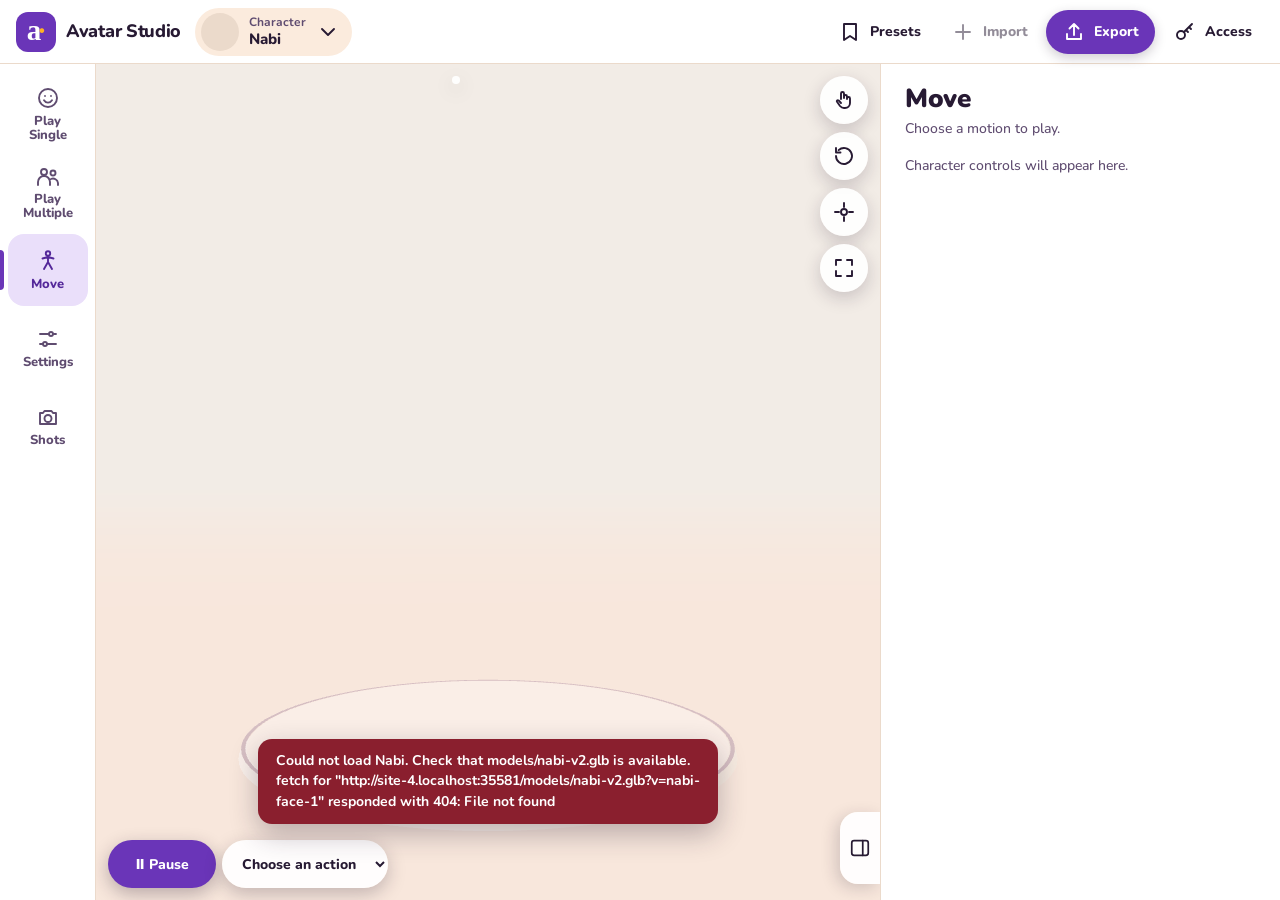
==== commit 76fe4d84: "Deploy opt-in torso spring and force controls" ====
--- a/index.html
+++ b/index.html
@@ -15,7 +15,7 @@
     </script>
     <title>Avatar Studio</title>
     <meta name="description" content="A browser character workspace for shaping avatars, exploring outfits, and previewing motion." />
-    <script type="module" crossorigin src="./assets/index-mfU1zlWq.js"></script>
+    <script type="module" crossorigin src="./assets/index-CFl95_gd.js"></script>
     <link rel="stylesheet" crossorigin href="./assets/index-B3uJiSs8.css">
   </head>
   <body>
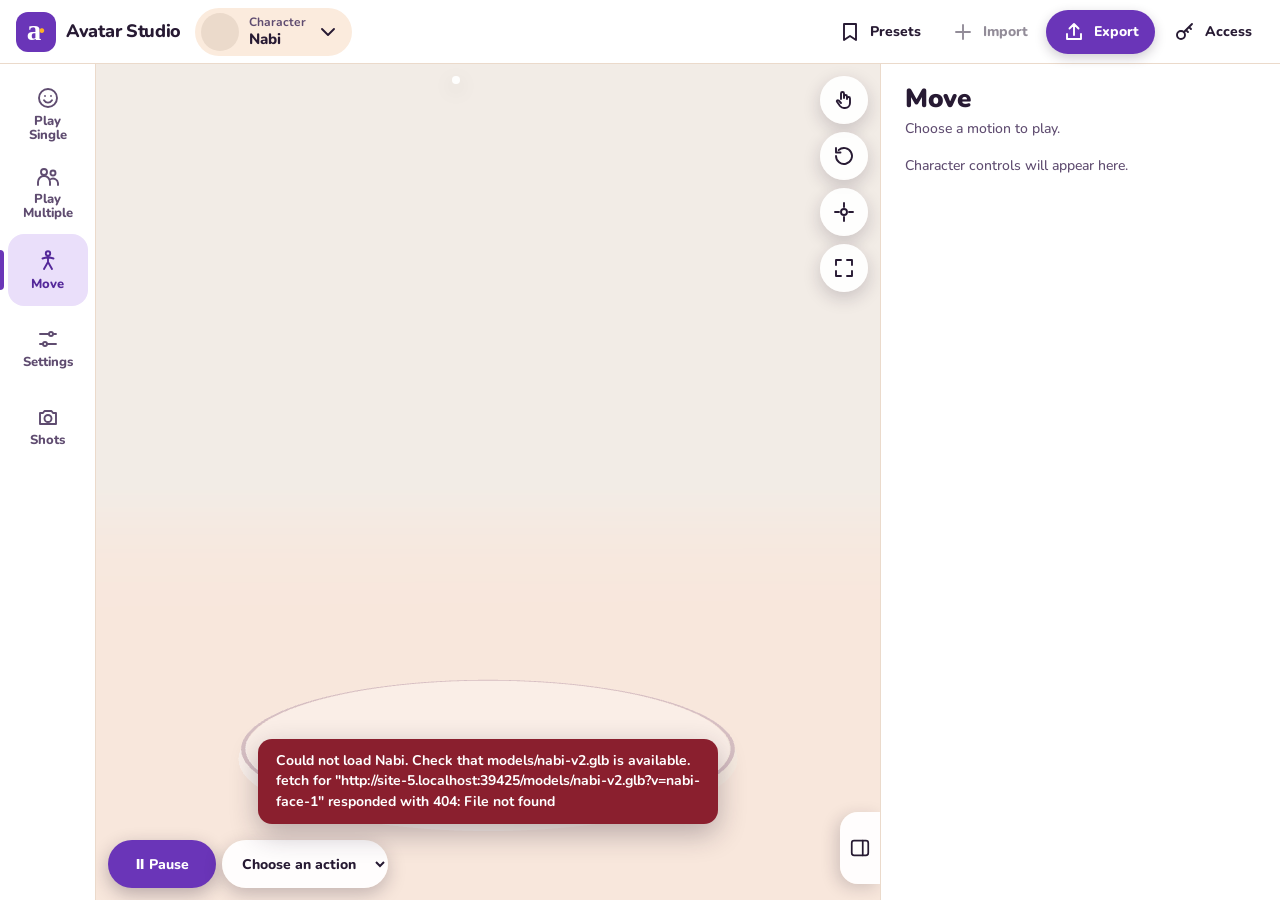
==== commit 493de1b0: "Publish Lite overarm throw preview" ====
--- a/index.html
+++ b/index.html
@@ -15,7 +15,7 @@
     </script>
     <title>Avatar Studio</title>
     <meta name="description" content="A browser character workspace for shaping avatars, exploring outfits, and previewing motion." />
-    <script type="module" crossorigin src="./assets/index-CFl95_gd.js"></script>
+    <script type="module" crossorigin src="./assets/index-BRhgLM7t.js"></script>
     <link rel="stylesheet" crossorigin href="./assets/index-B3uJiSs8.css">
   </head>
   <body>
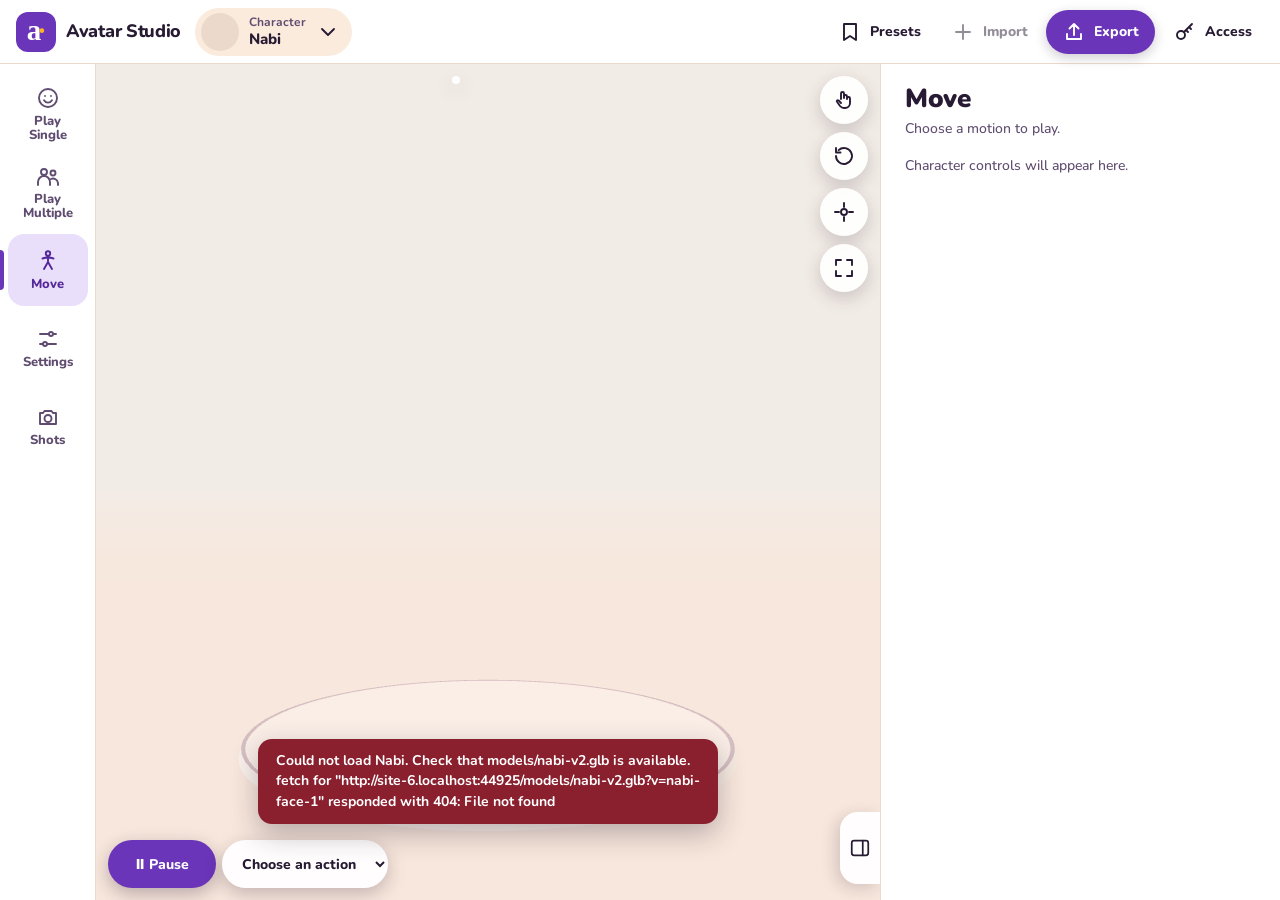
==== commit ca709fec: "Publish measured bed side-rest choices" ====
--- a/index.html
+++ b/index.html
@@ -15,7 +15,7 @@
     </script>
     <title>Avatar Studio</title>
     <meta name="description" content="A browser character workspace for shaping avatars, exploring outfits, and previewing motion." />
-    <script type="module" crossorigin src="./assets/index-BRhgLM7t.js"></script>
+    <script type="module" crossorigin src="./assets/index-wtj2-TdV.js"></script>
     <link rel="stylesheet" crossorigin href="./assets/index-B3uJiSs8.css">
   </head>
   <body>
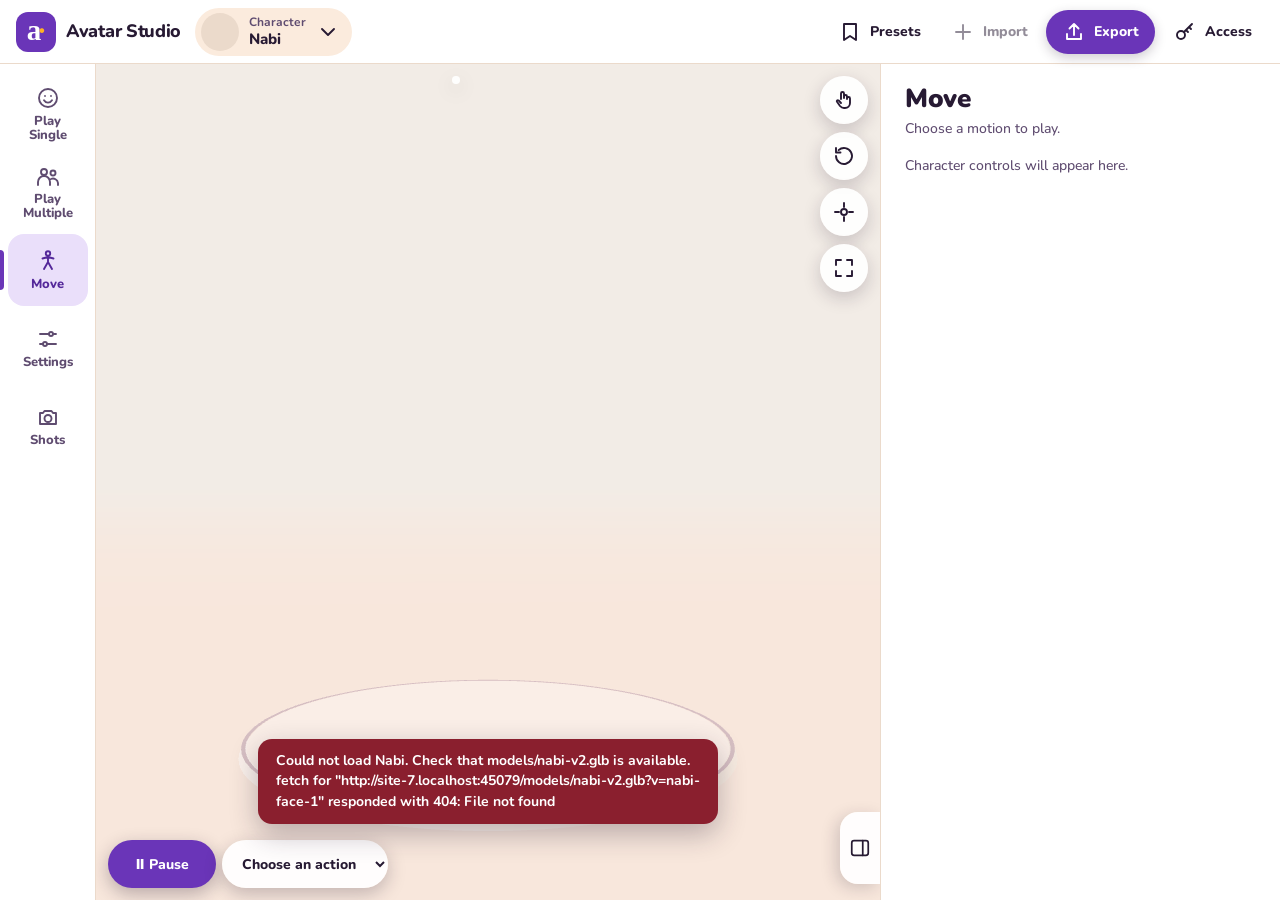
==== commit c36a712a: "Deploy qualified Ponytail bed roll previews" ====
--- a/index.html
+++ b/index.html
@@ -15,8 +15,8 @@
     </script>
     <title>Avatar Studio</title>
     <meta name="description" content="A browser character workspace for shaping avatars, exploring outfits, and previewing motion." />
-    <script type="module" crossorigin src="./assets/index-wtj2-TdV.js"></script>
-    <link rel="stylesheet" crossorigin href="./assets/index-B3uJiSs8.css">
+    <script type="module" crossorigin src="./assets/index-v2qZvemy.js"></script>
+    <link rel="stylesheet" crossorigin href="./assets/index-kpzPgsLQ.css">
   </head>
   <body>
     <svg class="sprite" aria-hidden="true" focusable="false">
--- a/assets/index-kpzPgsLQ.css
+++ b/assets/index-kpzPgsLQ.css
@@ -0,0 +1 @@
+.partner-life-panel [hidden],.life-stage-controls[hidden],.life-stage-controls [hidden]{display:none}.partner-life-panel .select-control{margin-bottom:12px}.life-partner-preview{display:flex;align-items:center;gap:12px;margin:0 0 10px}.life-partner-preview img{flex:none;width:48px;height:64px;border-radius:8px;object-fit:cover;object-position:center 25%;background:var(--surface-2)}.life-partner-preview .section-copy{margin:0;font-size:13px}.life-toggle{display:flex;align-items:center;justify-content:space-between;gap:16px;min-height:52px;padding:8px 0;font-weight:800}.life-toggle input{width:28px;height:28px;accent-color:var(--primary)}.life-panel-actions{display:flex;flex-wrap:wrap;gap:8px;margin:12px 0}.life-panel-actions button{min-height:48px;flex:1 1 auto}.life-fit-note,.life-hint{font-size:13px}.life-fit-note[data-fit=unavailable]{font-weight:800}.life-panel-status,.life-stage-status{white-space:pre-line}.life-stage-controls{position:absolute;top:0;right:0;bottom:0;left:0;z-index:6;pointer-events:none}.life-stage-controls button{pointer-events:auto;min-height:48px;border:2px solid var(--overlay);border-radius:16px;padding:10px 14px;font:inherit;font-weight:900;background:var(--overlay);color:var(--ink);touch-action:manipulation;box-shadow:0 5px 18px rgb(var(--shadow) / .2)}.life-stage-controls button:disabled{opacity:.55;cursor:default}.life-done{position:absolute;top:max(12px,env(safe-area-inset-top,0px));left:max(12px,var(--safe-l))}.life-stage-actions{position:absolute;left:max(14px,var(--safe-l));right:max(14px,var(--safe-r));bottom:max(14px,calc(var(--safe-b) + 10px));display:flex;justify-content:space-between;align-items:center;gap:10px;pointer-events:none}.life-stage-actions .life-release{width:88px;height:88px;margin-left:auto;border-radius:50%;background:var(--primary);color:var(--on-primary);padding:8px;line-height:1.2}.life-stage-status{position:absolute;bottom:calc(max(14px,var(--safe-b)) + 98px);left:50%;transform:translate(-50%);margin:0;max-width:calc(100% - 32px);padding:8px 14px;border-radius:14px;text-align:center;background:var(--overlay);color:var(--ink);font-size:13px;font-weight:800;line-height:1.35}.life-panels-open .life-stage-actions,.life-panels-open .life-stage-status,.life-enabled .quick-motion,.life-enabled .stage-bottom,.life-enabled .stage-top,.life-enabled .stage-tools,.life-enabled .panel-toggle{display:none}.life-enabled .toast{bottom:160px}.life-enabled .focus-exit{min-height:48px}body:has(dialog[open]) .life-stage-controls{visibility:hidden}.stage.touch-pad-enabled .life-stage-controls{display:none}@media(max-width:700px){.life-stage-controls button{padding:8px 10px;font-size:13px}.life-stage-actions .life-release{width:78px;height:78px}}.practice-partner-preview{display:flex;align-items:center;gap:12px;margin:0 0 10px}.practice-partner-preview img{flex:none;width:48px;height:64px;border-radius:8px;object-fit:cover;object-position:center 25%;background:var(--surface-2)}.practice-partner-preview .section-copy{margin:0;font-size:13px}.practice-panel .select-control{margin-bottom:12px}.practice-panel .practice-hint{font-size:13px}.practice-panel input[type=range]{min-height:48px}.practice-panel-status,.practice-stage-status{white-space:pre-line}.practice-stage-actions .practice-kick{width:88px;max-width:100px;line-height:1.2}.practice-voice{margin-top:14px}.practice-voice>.playlist-button{margin:0 0 12px}.practice-voice .practice-toggle{margin-top:4px}.practice-panel>.practice-toggle{padding:12px;border:2px solid var(--primary);border-radius:12px;background:var(--surface-2);cursor:pointer}.picture-panel .motion-play{min-height:48px;margin-bottom:12px}.picture-panel [data-picture-controls][hidden],.picture-panel [hidden]{display:none}.picture-panel .select-control{margin-bottom:8px}.picture-panel select{min-height:48px}.picture-panel-hint{font-size:13px;margin-bottom:16px}.picture-panel-status{margin-bottom:16px}.picture-panel-strength{margin-bottom:8px}.picture-panel-strength input{min-height:48px;touch-action:pan-y}@font-face{font-family:Nunito Variable;font-style:normal;font-display:swap;font-weight:200 1000;src:url(./nunito-cyrillic-ext-wght-normal-D4X5GqEv.woff2) format("woff2-variations");unicode-range:U+0460-052F,U+1C80-1C8A,U+20B4,U+2DE0-2DFF,U+A640-A69F,U+FE2E-FE2F}@font-face{font-family:Nunito Variable;font-style:normal;font-display:swap;font-weight:200 1000;src:url(./nunito-cyrillic-wght-normal-CY6AOgYE.woff2) format("woff2-variations");unicode-range:U+0301,U+0400-045F,U+0490-0491,U+04B0-04B1,U+2116}@font-face{font-family:Nunito Variable;font-style:normal;font-display:swap;font-weight:200 1000;src:url(./nunito-vietnamese-wght-normal-U01xdrZh.woff2) format("woff2-variations");unicode-range:U+0102-0103,U+0110-0111,U+0128-0129,U+0168-0169,U+01A0-01A1,U+01AF-01B0,U+0300-0301,U+0303-0304,U+0308-0309,U+0323,U+0329,U+1EA0-1EF9,U+20AB}@font-face{font-family:Nunito Variable;font-style:normal;font-display:swap;font-weight:200 1000;src:url(./nunito-latin-ext-wght-normal-CXYtwYOx.woff2) format("woff2-variations");unicode-range:U+0100-02BA,U+02BD-02C5,U+02C7-02CC,U+02CE-02D7,U+02DD-02FF,U+0304,U+0308,U+0329,U+1D00-1DBF,U+1E00-1E9F,U+1EF2-1EFF,U+2020,U+20A0-20AB,U+20AD-20C0,U+2113,U+2C60-2C7F,U+A720-A7FF}@font-face{font-family:Nunito Variable;font-style:normal;font-display:swap;font-weight:200 1000;src:url(./nunito-latin-wght-normal-BzFMHfZw.woff2) format("woff2-variations");unicode-range:U+0000-00FF,U+0131,U+0152-0153,U+02BB-02BC,U+02C6,U+02DA,U+02DC,U+0304,U+0308,U+0329,U+2000-206F,U+20AC,U+2122,U+2191,U+2193,U+2212,U+2215,U+FEFF,U+FFFD}:root,[data-palette=violet]{--bg: #FFF6EC;--surface: #FFFFFF;--surface-2: #FBEBDD;--ink: #271A33;--ink-2: #5F4C70;--line: #EBDACB;--primary: #6A35B8;--primary-deep: #54289A;--on-primary: #FFFFFF;--primary-soft: #EADFFA;--accent: #FFB224;--on-accent: #271A33;--ring: #6A35B8;--shadow: 39 26 51}[data-palette=marigold]{--bg: #FFF7DC;--surface: #FFFFFF;--surface-2: #FFEDB3;--ink: #2A1630;--ink-2: #65466B;--line: #F1DFA0;--primary: #7A2A73;--primary-deep: #6A2264;--on-primary: #FFFFFF;--primary-soft: #F2DEF0;--accent: #FFB300;--on-accent: #2A1630;--ring: #7A2A73;--shadow: 42 22 48}[data-palette=lagoon]{--bg: #FFF2EA;--surface: #FFFFFF;--surface-2: #FFE3D6;--ink: #1E2B2B;--ink-2: #4C6361;--line: #F1D3C4;--primary: #0A7A71;--primary-deep: #07625B;--on-primary: #FFFFFF;--primary-soft: #D6F0ED;--accent: #FF7B54;--on-accent: #1E2B2B;--ring: #0A7A71;--shadow: 30 43 43}:root[data-theme=dark][data-palette=violet],:root[data-theme=dark]:not([data-palette]){--bg: #1B1325;--surface: #271D33;--surface-2: #352846;--ink: #F5EEFB;--ink-2: #CDBDDD;--line: #46375A;--primary: #B18CFF;--primary-deep: #D2BAFF;--on-primary: #1B1024;--primary-soft: #3F2D5F;--accent: #FFC24D;--on-accent: #26180A;--ring: #D2BAFF;--shadow: 0 0 0}:root[data-theme=dark][data-palette=marigold]{--bg: #1F1520;--surface: #2B1E2C;--surface-2: #3B2A3C;--ink: #FBF1F8;--ink-2: #D8C0D5;--line: #4F3A50;--primary: #E08BD6;--primary-deep: #F0B4E8;--on-primary: #2A1228;--primary-soft: #4A2B4A;--accent: #FFC21A;--on-accent: #2A1A00;--ring: #F0B4E8;--shadow: 0 0 0}:root[data-theme=dark][data-palette=lagoon]{--bg: #10201F;--surface: #182C2B;--surface-2: #223B39;--ink: #EAF7F5;--ink-2: #B5D2CE;--line: #2F4B49;--primary: #4FD1C5;--primary-deep: #8BE6DC;--on-primary: #08211F;--primary-soft: #1F4A46;--accent: #FF9B7A;--on-accent: #2A1209;--ring: #8BE6DC;--shadow: 0 0 0}:root{--font: "Nunito Variable", Nunito, "Segoe UI", system-ui, sans-serif;--radius: 16px;--radius-sm: 12px;--tap: 48px;--top-h: 64px;--dock-w: 96px;--drawer-w: 400px;--dock-h: 0px;--safe-b: env(safe-area-inset-bottom, 0px);--safe-l: env(safe-area-inset-left, 0px);--safe-r: env(safe-area-inset-right, 0px);color-scheme:light;--overlay: color-mix(in srgb, var(--surface) 92%, transparent);--toast-bg: var(--ink);--toast-ink: var(--surface);--toast-error: #8A1F2E;--switch-off: color-mix(in srgb, var(--ink-2) 45%, var(--surface));--pull: #0A6B63;--on-pull: #FFFFFF;--warn: #B54708}:root[data-theme=dark]{color-scheme:dark;--toast-error: #C4485B;--pull: #5FD3C7;--on-pull: #08211F;--warn: #FFB067}*{box-sizing:border-box}html,body{height:100%;margin:0}body{background:var(--bg);color:var(--ink);font:500 15px/1.5 var(--font);-webkit-text-size-adjust:100%;font-synthesis:none;overflow:hidden}button,input,select,summary{font:inherit;color:inherit}button{border:0;background:none;cursor:pointer;padding:0;-webkit-tap-highlight-color:transparent}button:disabled,input:disabled,select:disabled{cursor:not-allowed}button:disabled{opacity:.5}a{color:var(--primary)}h1,h2,h3,h4,p{margin:0}img{display:block;max-width:100%}:focus-visible{outline:3px solid var(--ring);outline-offset:2px;border-radius:8px}.sprite{position:absolute;width:0;height:0;overflow:hidden}.icon{width:24px;height:24px;flex:none;fill:none;stroke:currentColor;stroke-width:1.9;stroke-linecap:round;stroke-linejoin:round}.sr-only{position:absolute;width:1px;height:1px;padding:0;margin:-1px;overflow:hidden;clip:rect(0,0,0,0);white-space:nowrap;border:0}.muted{color:var(--ink-2);font-size:14px;line-height:1.5}@keyframes spin{to{transform:rotate(360deg)}}.app{height:100dvh;display:grid;overflow:hidden;grid-template-columns:var(--dock-w) minmax(0,1fr) var(--drawer-w);grid-template-rows:var(--top-h) minmax(0,1fr);grid-template-areas:"top top top" "dock stage sheet"}.app[data-drawer=closed]{--drawer-w: 0px}.topbar{grid-area:top;display:flex;align-items:center;gap:14px;padding:0 16px;background:var(--surface);border-bottom:1px solid var(--line);z-index:6;min-width:0}.dock{grid-area:dock}.stage{grid-area:stage}.sheet{grid-area:sheet}.app[data-focus=on]{grid-template-columns:minmax(0,1fr);grid-template-rows:minmax(0,1fr);grid-template-areas:"stage"}.app[data-focus=on] .topbar,.app[data-focus=on] .dock,.app[data-focus=on] .sheet,.app[data-focus=on] .stage-top,.app[data-focus=on] .stage-tools,.app[data-focus=on] .stage-bottom,.app[data-focus=on] .panel-toggle,.app[data-focus=on] .quick-motion{display:none}.brand{display:flex;align-items:center;gap:10px;color:var(--ink);text-decoration:none;font-weight:800;font-size:18px;letter-spacing:-.3px;white-space:nowrap}.brand-mark{width:40px;height:40px;border-radius:12px;background:var(--primary);color:var(--on-primary);font:700 29px/37px Georgia,serif;text-align:center;letter-spacing:-3px;padding-right:3px}.brand-mark span{color:var(--accent)}.who{display:flex;align-items:center;gap:10px;min-height:var(--tap);padding:4px 12px 4px 6px;background:var(--surface-2);border-radius:999px;min-width:0;max-width:340px}.who:hover{background:var(--primary-soft)}.who-thumb{width:38px;height:38px;border-radius:50%;background:var(--line) center 20%/cover;flex:none}.who-text{display:flex;flex-direction:column;text-align:left;min-width:0;flex:1 1 auto;line-height:1.2}.who-text small{font-size:12px;color:var(--ink-2);font-weight:700}.who-text strong{font-size:15px;font-weight:800;overflow:hidden;text-overflow:ellipsis;white-space:nowrap}.who-text strong span{display:none}.topbar-actions{margin-left:auto;display:flex;align-items:center;gap:6px}.button{display:inline-flex;align-items:center;justify-content:center;gap:8px;min-height:44px;padding:0 16px;border-radius:999px;font-size:14px;font-weight:800;white-space:nowrap;transition:background .15s,transform .15s}.button:hover:not(:disabled){transform:translateY(-1px)}.button-primary{background:var(--primary);color:var(--on-primary);box-shadow:0 4px 12px rgb(var(--shadow) / .22)}.button-primary:hover:not(:disabled){filter:brightness(1.08)}.button-secondary{background:var(--surface);border:2px solid var(--line)}.button-quiet{color:var(--ink);padding:0 12px}.button-quiet:hover:not(:disabled),.button-secondary:hover:not(:disabled){background:var(--primary-soft)}.file-menu{position:relative}.file-menu summary{list-style:none;cursor:pointer}.file-menu summary::-webkit-details-marker{display:none}.file-menu-content{position:absolute;top:calc(100% + 8px);right:0;width:250px;background:var(--surface);padding:8px;border:1px solid var(--line);border-radius:var(--radius);box-shadow:0 16px 40px rgb(var(--shadow) / .22);z-index:30}.file-menu-content button{display:block;text-align:left;width:100%;border-radius:10px;padding:12px;min-height:44px;font-size:14px;font-weight:700}.file-menu-content button:hover{background:var(--primary-soft)}.menu-divider{display:block;height:1px;background:var(--line);margin:6px 4px}.menu-mobile-only{display:none!important}.dock{display:flex;flex-direction:column;align-items:center;gap:6px;padding:14px 8px;background:var(--surface);border-right:1px solid var(--line);z-index:4}.dock-item{position:relative;width:80px;min-height:72px;display:flex;flex-direction:column;align-items:center;justify-content:center;gap:4px;border-radius:var(--radius);color:var(--ink-2);font-size:13px;font-weight:800}.dock-item span{line-height:1.1}.dock-item:hover{background:var(--surface-2);color:var(--ink)}.dock-item[aria-selected=true]{background:var(--primary-soft);color:var(--primary-deep)}.dock-item[aria-selected=true]:before{content:"";position:absolute;left:-8px;top:22%;bottom:22%;width:4px;border-radius:0 4px 4px 0;background:var(--primary)}.stage{position:relative;min-width:0;min-height:0;overflow:hidden;background:radial-gradient(ellipse at 50% 40%,#e7ded6,#d6cdc6 60%,#c9c0b9);container-type:inline-size}#avatar-canvas{position:absolute;top:0;right:0;bottom:0;left:0;display:block;width:100%;height:100%;touch-action:none;outline-offset:-4px}.stage-top{position:absolute;top:12px;left:12px;right:76px;display:flex;justify-content:center;pointer-events:none;z-index:3}.view-chips{display:flex;gap:4px;padding:4px;background:var(--overlay);border-radius:999px;box-shadow:0 6px 20px rgb(var(--shadow) / .18);pointer-events:auto;max-width:100%}.view-chip{min-height:40px;padding:0 16px;border-radius:999px;font-size:14px;font-weight:800;color:var(--ink);white-space:nowrap}.view-chip:hover{background:var(--primary-soft)}.view-chip[aria-pressed=true]{background:var(--primary);color:var(--on-primary)}.stage-tools{position:absolute;top:12px;right:12px;display:flex;flex-direction:column;gap:8px;z-index:3}.tool{width:var(--tap);height:var(--tap);display:grid;place-items:center;background:var(--overlay);color:var(--ink);border-radius:50%;box-shadow:0 6px 18px rgb(var(--shadow) / .2)}.tool:hover:not(:disabled){background:var(--primary-soft)}.tool[aria-pressed=true],.tool.active{background:var(--primary);color:var(--on-primary)}.panel-toggle{position:absolute;right:0;bottom:max(16px,calc(var(--safe-b) + 10px));width:40px;height:72px;display:grid;place-items:center;background:var(--overlay);color:var(--ink);border-radius:18px 0 0 18px;box-shadow:-4px 4px 16px rgb(var(--shadow) / .18);z-index:3}.panel-toggle .icon{width:22px;height:22px}.panel-toggle:hover{background:var(--primary-soft)}.app[data-drawer=closed] .panel-toggle .icon{transform:scaleX(-1)}.stage-bottom{position:absolute;left:12px;top:12px;display:flex;z-index:3;max-width:300px;pointer-events:none}.preview-status{display:flex;align-items:center;gap:8px;min-width:0;padding:7px 14px;border-radius:999px;background:var(--overlay);color:var(--ink);font-size:13px;font-weight:700;line-height:1.3}.preview-status #stage-status{overflow:hidden;text-overflow:ellipsis;white-space:nowrap}.live-dot{width:9px;height:9px;flex:none;border-radius:50%;background:#2fa866;display:inline-block}.quick-motion{position:absolute;bottom:12px;left:12px;display:flex;align-items:center;z-index:3}.quick-motion{gap:6px}.quick-motion select{display:none}@container (min-width: 640px){.quick-motion select{display:block;min-height:var(--tap);border-radius:999px;padding:0 16px;font-size:14px;font-weight:800;background:var(--overlay);color:var(--ink);border:0;min-width:150px;max-width:220px;box-shadow:0 6px 18px rgb(var(--shadow) / .25)}}.quick-motion button{min-height:var(--tap);border-radius:999px;padding:0 20px;font-size:14px;font-weight:800;background:var(--primary);color:var(--on-primary);white-space:nowrap;min-width:108px;box-shadow:0 6px 18px rgb(var(--shadow) / .3)}.stage-loading{position:absolute;top:0;right:0;bottom:0;left:0;display:flex;flex-direction:column;align-items:center;justify-content:center;gap:12px;color:var(--ink);background:color-mix(in srgb,var(--bg) 86%,transparent);pointer-events:none;-webkit-backdrop-filter:blur(6px);backdrop-filter:blur(6px);z-index:5}.stage-loading[hidden]{display:none}.stage-loading p{font-size:16px;font-weight:800;text-align:center}.stage-loading p>span{display:block;font-size:14px;font-weight:600;color:var(--ink-2)}.loading-ring{border:4px solid var(--line);border-top-color:var(--primary);border-radius:50%;width:36px;height:36px;animation:spin 1s linear infinite}.toast{position:absolute;bottom:76px;left:50%;transform:translate(-50%);background:var(--toast-bg);color:var(--toast-ink);border-radius:14px;box-shadow:0 10px 28px rgb(var(--shadow) / .3);padding:12px 18px;font-size:14px;font-weight:700;line-height:1.45;max-width:min(92%,460px);width:max-content;z-index:7}.toast.error{background:var(--toast-error);color:#fff}.toast[hidden]{display:none}.focus-exit{position:absolute;top:calc(12px + env(safe-area-inset-top,0px));right:12px;z-index:8;display:inline-flex;align-items:center;gap:8px;min-height:var(--tap);padding:0 18px;border-radius:999px;background:var(--primary);color:var(--on-primary);font-weight:800;font-size:14px;box-shadow:0 8px 24px rgb(var(--shadow) / .3)}.focus-exit[hidden]{display:none}.touch-pad-controls{position:absolute;top:0;right:0;bottom:0;left:0;pointer-events:none;z-index:4}.touch-pad-controls[hidden],#touch-cursor[hidden]{display:none}.touch-pad-left,.touch-pad-right{position:absolute;bottom:max(16px,calc(var(--safe-b) + 10px));display:flex;flex-direction:column;align-items:center;gap:8px;pointer-events:none}.touch-pad-left{left:max(16px,calc(var(--safe-l) + 8px))}.touch-pad-right{right:max(16px,calc(var(--safe-r) + 8px))}#touch-pad,#touch-press,#touch-pull{pointer-events:auto;touch-action:none;user-select:none;-webkit-user-select:none;-webkit-touch-callout:none;border:2px solid var(--overlay);box-shadow:0 6px 22px rgb(var(--shadow) / .3);outline-offset:4px}#touch-pad{position:relative;width:110px;height:110px;border-radius:50%;background:var(--overlay);color:var(--primary);font-size:26px}#touch-pad:before,#touch-pad:after{content:"";position:absolute;background:rgb(var(--shadow) / .18);pointer-events:none}#touch-pad:before{left:50%;top:12%;height:76%;width:2px}#touch-pad:after{top:50%;left:12%;width:76%;height:2px}.touch-pad-stick{display:grid;place-items:center;position:absolute;left:calc(50% - 23px);top:calc(50% - 23px);width:46px;height:46px;border-radius:50%;background:var(--primary);border:2px solid var(--overlay);color:var(--on-primary);transform:translate(var(--stick-x, 0px),var(--stick-y, 0px));z-index:1}#touch-press,#touch-pull{width:72px;height:72px;border-radius:50%;background:var(--overlay);color:var(--primary);font-size:14px;font-weight:800}#touch-press[aria-pressed=true],#touch-pull[aria-pressed=true]{background:var(--primary);color:var(--on-primary);transform:scale(.96)}#touch-pull{color:var(--pull)}#touch-pull[aria-pressed=true]{background:var(--pull);color:var(--on-pull)}.touch-action-buttons{display:flex;gap:10px;pointer-events:none}.touch-pad-label{font-size:13px;font-weight:800;color:var(--ink);background:var(--overlay);border-radius:999px;padding:4px 12px}.touch-force-control{pointer-events:auto;display:block;width:156px;background:var(--overlay);border-radius:14px;padding:6px 12px 2px;color:var(--ink);font-size:13px;font-weight:800}.touch-force-control>span{display:flex;justify-content:space-between;gap:8px;line-height:18px}#touch-force{display:block;width:100%;height:30px;margin:0;accent-color:var(--primary);touch-action:pan-y;cursor:pointer}#touch-feedback{position:absolute;left:50%;bottom:14px;transform:translate(-50%);width:150px;text-align:center;color:var(--ink);background:var(--overlay);border-radius:12px;padding:7px 10px;font-size:13px;font-weight:700;line-height:1.35}#touch-cursor{position:absolute;z-index:3;pointer-events:none;width:28px;height:28px;border:3px solid var(--warn);border-radius:50%;transform:translate(-50%,-50%);box-shadow:0 0 0 3px var(--overlay);color:var(--warn)}#touch-cursor:before,#touch-cursor:after{display:none;content:"";position:absolute;left:50%;top:50%;background:currentColor;transform:translate(-50%,-50%)}#touch-cursor:before{width:10px;height:3px}#touch-cursor:after{width:3px;height:10px}#touch-cursor[data-hit=true]{border-color:var(--pull);color:var(--pull)}#touch-cursor[data-pressing=true]{opacity:0}#touch-cursor[data-pressing=true][data-mode=pull]{border-style:dashed;background:color-mix(in srgb,var(--pull) 30%,transparent);color:var(--pull);border-color:var(--pull)}.touch-pad-enabled .quick-motion{bottom:168px}.stage[data-aim=hand].touch-pad-enabled .quick-motion{bottom:12px}.touch-pad-enabled .stage-bottom{display:none}.touch-pad-enabled .toast{bottom:232px}@container (min-width: 760px){.touch-pad-enabled .toast{bottom:76px}}@container (max-width: 819px){.stage-bottom{display:none}}.stage[data-aim=hand] #touch-pad-controls{display:none}.hand-controls{position:absolute;right:max(12px,calc(var(--safe-r) + 8px));bottom:max(12px,calc(var(--safe-b) + 8px));display:flex;flex-direction:column;align-items:flex-end;gap:10px;z-index:4;pointer-events:none}.hand-controls[hidden]{display:none}.hand-panel{pointer-events:auto;width:196px;display:flex;flex-direction:column;gap:6px;background:var(--overlay);border-radius:18px;padding:8px 12px 10px;box-shadow:0 6px 20px rgb(var(--shadow) / .25)}.hand-force{display:block;font-size:13px;font-weight:800}.hand-force>span{display:flex;justify-content:space-between;line-height:20px}#hand-force{display:block;width:100%;height:32px;margin:0;accent-color:var(--primary);touch-action:pan-y;cursor:pointer}.hand-tools{display:flex;gap:6px}.hand-tools button{flex:1;min-height:44px;border-radius:999px;background:var(--surface-2);font-size:14px;font-weight:800}.hand-tools button[aria-checked=true]{background:var(--primary);color:var(--on-primary)}.hand-token{pointer-events:auto;touch-action:none;user-select:none;-webkit-user-select:none;-webkit-touch-callout:none;cursor:grab;width:80px;height:80px;border-radius:50%;border:3px solid var(--overlay);background:var(--accent);color:var(--on-accent);display:flex;flex-direction:column;align-items:center;justify-content:center;gap:0;font-size:12px;font-weight:800;line-height:1.1;box-shadow:0 8px 24px rgb(var(--shadow) / .35);outline-offset:4px}.hand-token .icon{width:32px;height:32px}.hand-token[data-dragging=true]{opacity:0;cursor:grabbing}.hand-token:disabled{opacity:.5}#hand-status{pointer-events:none;font-size:13px;font-weight:700;color:var(--ink);background:var(--overlay);border-radius:12px;padding:6px 12px;max-width:220px;text-align:center;line-height:1.3}@media(prefers-reduced-motion:reduce){.hand-token{transition:none}}@container (max-width: 639px){.hand-controls{left:12px;flex-direction:row;align-items:flex-end;justify-content:flex-end;gap:10px}.hand-panel{flex-direction:row;align-items:center;width:auto;gap:8px;padding:6px 10px;border-radius:22px}.hand-force{width:84px}.hand-tools button{flex:none;min-width:54px;padding:0 10px}.hand-token{width:76px;height:76px;flex:none}#hand-status{position:absolute;right:0;bottom:calc(100% + 6px);max-width:100%;padding:4px 10px;font-size:12px}.stage[data-aim=hand].touch-pad-enabled .stage-tools .tool:not(#touch-mode){display:none}.stage[data-aim=hand].touch-pad-enabled .quick-motion{display:none}}@container (max-width: 359px){.hand-controls{gap:8px}.hand-panel{padding:6px 8px;gap:6px}.hand-force{width:70px}.hand-tools{gap:4px}.hand-tools button{min-width:48px;padding:0 8px;font-size:13px}.hand-token{width:68px;height:68px}}.sheet{display:flex;flex-direction:column;min-height:0;min-width:0;background:var(--surface);border-left:1px solid var(--line);overflow:hidden}.app[data-drawer=closed] .sheet{visibility:hidden;border:0}.sheet-handle{display:none}.sheet-head{padding:20px 24px 8px}.sheet-head h2{font-size:26px;font-weight:900;letter-spacing:-.4px;line-height:1.15}.sheet-head p{margin-top:4px}.subtabs{display:flex;gap:6px;padding:8px 24px 12px;overflow-x:auto;scrollbar-width:none}.subtabs::-webkit-scrollbar{display:none}.subtabs[hidden]{display:none}.tab{flex:1 0 auto;min-height:44px;padding:0 12px;border-radius:999px;background:var(--surface-2);color:var(--ink);font-size:14px;font-weight:800}.tab:hover{background:var(--primary-soft)}.tab.active{background:var(--primary);color:var(--on-primary)}.inspector-content{flex:1;min-height:0;overflow:auto;padding:8px 24px 24px;overscroll-behavior:contain;scrollbar-width:thin;scrollbar-color:var(--line) transparent}.sheet-foot{display:flex;align-items:center;gap:12px;padding:12px 24px calc(12px + var(--safe-b));border-top:1px solid var(--line);background:var(--surface)}.sheet-foot>span{font-size:13px;color:var(--ink-2);font-weight:600}.app:not([data-mode=settings]) .sheet-foot{display:none}.button-reset{border:2px solid var(--line);background:transparent;min-height:44px;font-size:14px}.button-reset:hover:not(:disabled){background:var(--primary-soft)}.control-section+.control-section{border-top:1px solid var(--line);padding-top:22px;margin-top:22px}.control-section h3{font-size:17px;font-weight:900;margin-bottom:8px}.control-section h4,.motion-group-label{font-size:14px;font-weight:800;color:var(--ink-2);margin:18px 0 10px}.section-copy,.empty-copy{font-size:14px;line-height:1.55;color:var(--ink-2);margin:0 0 16px;font-weight:500}.section-copy[role=status]{color:var(--ink);font-weight:700}.slider-control{display:block;margin:0 0 22px}.control-row{display:flex;justify-content:space-between;align-items:center;gap:10px;font-size:15px;font-weight:800;margin-bottom:6px}.range-value{font-size:14px;font-weight:800;color:var(--primary-deep);min-width:44px;text-align:right;font-variant-numeric:tabular-nums}.slider-control input[type=range]{width:100%;height:40px;display:block;margin:0;accent-color:var(--primary);cursor:pointer;background:transparent;-webkit-appearance:none;-moz-appearance:none;appearance:none;touch-action:pan-y}.slider-control input[type=range]::-webkit-slider-runnable-track{height:8px;background:linear-gradient(to right,var(--primary) 0 var(--range-value, 50%),var(--line) var(--range-value, 50%) 100%);border-radius:6px}.slider-control input[type=range]::-webkit-slider-thumb{-webkit-appearance:none;width:28px;height:28px;margin-top:-10px;background:var(--surface);border:4px solid var(--primary);border-radius:50%;box-shadow:0 2px 8px rgb(var(--shadow) / .3)}.slider-control input[type=range]::-moz-range-track{height:8px;background:var(--line);border-radius:6px}.slider-control input[type=range]::-moz-range-progress{height:8px;background:var(--primary);border-radius:6px}.slider-control input[type=range]::-moz-range-thumb{width:20px;height:20px;background:var(--surface);border:4px solid var(--primary);border-radius:50%}.slider-control:has(input:disabled){opacity:.45}.range-labels{display:flex;justify-content:space-between;margin-top:2px;font-size:13px;font-weight:600;color:var(--ink-2)}.note-card{display:flex;gap:10px;border-radius:var(--radius-sm);background:var(--surface-2);padding:12px 14px;font-size:14px;line-height:1.5;color:var(--ink);margin:0 0 16px}.note-card .note-icon{font-size:16px;color:var(--primary);flex:none}.note-card strong{font-weight:800}.note-card[hidden]{display:none}.select-control{display:block;font-size:15px;font-weight:800;margin-bottom:18px}.select-control>span{display:block;margin-bottom:8px}.select-control select,.quality-control select{width:100%;min-height:48px;border:2px solid var(--line);border-radius:var(--radius-sm);padding:0 12px;background:var(--surface);color:var(--ink);font-size:15px;font-weight:700}.select-control select:disabled,.quality-control select:disabled{opacity:.55}.look-grid{display:flex;gap:8px;flex-wrap:wrap;margin-bottom:8px}.look-chip{min-height:48px;padding:0 16px;border-radius:999px;background:var(--surface-2);color:var(--ink);font-size:14px;font-weight:800;display:inline-flex;align-items:center;gap:8px;border:2px solid transparent}.look-chip:hover{background:var(--primary-soft)}.look-chip.active{background:var(--primary-soft);border-color:var(--primary);color:var(--primary-deep)}.look-swatch{width:18px;height:18px;border-radius:50%;border:1px solid rgb(0 0 0 / .15)}.motion-play{width:100%;min-height:52px;display:inline-flex;align-items:center;justify-content:center;gap:10px;background:var(--primary);color:var(--on-primary);border-radius:var(--radius-sm);font-size:15px;font-weight:800;margin-bottom:18px}.motion-play:hover:not(:disabled){filter:brightness(1.08)}.motion-play[aria-pressed=true]{background:var(--ink)}#bed-stage-exit[hidden],#leave-bed-rest[hidden]{display:none}.face-neutral,.motion-play.ghost{background:var(--surface-2);color:var(--ink)}.switch-row{display:flex;align-items:center;justify-content:space-between;gap:14px;font-size:15px;font-weight:800;margin-bottom:20px;min-height:48px}.switch-copy{display:flex;flex-direction:column;gap:3px;line-height:1.35}.switch-copy small{font-size:13px;font-weight:500;color:var(--ink-2);max-width:280px}.switch-input{width:56px;height:32px;-moz-appearance:none;appearance:none;-webkit-appearance:none;border-radius:16px;background:var(--switch-off);position:relative;transition:background .15s;flex:none;cursor:pointer;margin:0}.switch-input:after{content:"";position:absolute;left:4px;top:4px;width:24px;height:24px;border-radius:50%;background:#fff;transition:transform .15s;box-shadow:0 1px 4px #0000004d}.switch-input:checked{background:var(--primary)}.switch-input:checked:after{transform:translate(24px)}.switch-row:has(input:disabled){opacity:.5}.color-grid{display:grid;grid-template-columns:1fr 1fr;gap:10px}.color-control{display:flex;align-items:center;gap:10px;border:2px solid var(--line);background:var(--surface);border-radius:var(--radius-sm);padding:8px 10px;font-size:14px;font-weight:700;min-width:0;min-height:48px}.color-control>span{overflow:hidden;text-overflow:ellipsis;white-space:nowrap}.color-control input{-moz-appearance:none;appearance:none;-webkit-appearance:none;width:30px;height:30px;padding:0;background:none;border:0;flex:none;cursor:pointer}.color-control input::-webkit-color-swatch-wrapper{padding:0}.color-control input::-webkit-color-swatch{border:2px solid rgb(0 0 0 / .15);border-radius:50%}.color-control input::-moz-color-swatch{border:2px solid rgb(0 0 0 / .15);border-radius:50%}.capability-stats{display:grid;grid-template-columns:repeat(3,1fr);padding:14px 6px;background:var(--surface-2);border-radius:var(--radius-sm);text-align:center;margin-bottom:18px}.capability-stats>div+div{border-left:1px solid var(--line)}.capability-stats strong{display:block;font-size:24px;font-weight:900;color:var(--primary);line-height:1.2}.capability-stats small{display:block;color:var(--ink-2);font-size:12px;font-weight:800;margin-top:4px;letter-spacing:.3px}.control-section fieldset{border:0;padding:0;margin:0;min-width:0}.reaction-chips{display:flex;gap:8px;flex-wrap:wrap;margin:4px 0 14px}.reaction-chip{display:inline-flex;align-items:center;gap:8px;min-height:40px;padding:0 14px;border-radius:999px;background:var(--surface-2);font-size:14px;font-weight:800;color:var(--ink)}.reaction-chip[data-on=true]{background:var(--primary);color:var(--on-primary)}.cat-row{display:flex;flex-wrap:wrap;gap:8px;padding:2px 0 12px}.multiple-modes{display:flex;gap:8px;margin-bottom:16px}.multiple-modes .cat-chip{flex:1}.cat-row::-webkit-scrollbar{display:none}.cat-chip{flex:none;min-height:48px;padding:0 20px;border-radius:999px;background:var(--surface-2);font-size:15px;font-weight:800;color:var(--ink)}.cat-chip:hover{background:var(--primary-soft)}.cat-chip[aria-pressed=true]{background:var(--ink);color:var(--surface)}.action-grid{display:grid;grid-template-columns:repeat(auto-fill,minmax(150px,1fr));gap:10px;margin-bottom:18px}.action-btn{min-height:56px;padding:8px 14px;border-radius:var(--radius-sm);background:var(--surface);border:2px solid var(--line);font-size:15px;font-weight:800;text-align:left;display:flex;align-items:center;gap:10px}.action-btn:hover{background:var(--primary-soft);border-color:var(--primary)}.action-btn[aria-pressed=true]{background:var(--primary);border-color:var(--primary);color:var(--on-primary)}.now-card{position:sticky;top:0;z-index:2;background:var(--primary-soft);border-radius:var(--radius);padding:14px 16px 6px;margin:0 0 18px}.now-card .now-title{display:flex;align-items:center;justify-content:space-between;gap:12px;margin-bottom:8px}.now-card .now-title strong{font-size:18px;font-weight:900}.now-card .now-title small{display:block;font-size:13px;font-weight:700;color:var(--ink-2)}.now-card .motion-play{width:auto;padding:0 20px;margin:0;min-height:48px}.app[data-layout=phone-portrait] .now-card .range-labels,.app[data-layout=phone-landscape] .now-card .range-labels{display:none}.app[data-layout=phone-portrait] .now-card,.app[data-layout=phone-landscape] .now-card{padding:10px 14px 0;margin-bottom:12px}.pack-card{background:var(--surface-2);border-radius:var(--radius);padding:16px;margin-bottom:18px}.pack-card strong{display:block;font-size:16px;font-weight:900;margin-bottom:4px}.pack-card p{font-size:14px;color:var(--ink-2);margin-bottom:12px;line-height:1.5}.pack-card .motion-play{margin:0}.view-grid{display:grid;grid-template-columns:repeat(3,1fr);gap:8px;margin-bottom:18px}.view-grid .action-btn{justify-content:center;text-align:center}details.more{margin:4px 0 18px;border-top:1px solid var(--line)}details.more>summary{min-height:52px;display:flex;align-items:center;cursor:pointer;font-size:15px;font-weight:800;list-style:none}details.more>summary::-webkit-details-marker{display:none}details.more>summary:after{content:"";width:10px;height:10px;margin-left:auto;border-right:3px solid var(--ink-2);border-bottom:3px solid var(--ink-2);transform:rotate(45deg);transition:transform .15s}details.more[open]>summary:after{transform:rotate(-135deg)}dialog{border:0;border-radius:22px;padding:0;background:var(--surface);color:var(--ink);box-shadow:0 30px 80px rgb(var(--shadow) / .4)}dialog::backdrop{background:rgb(var(--shadow) / .55);-webkit-backdrop-filter:blur(3px);backdrop-filter:blur(3px)}.picker{width:min(820px,calc(100% - 24px));max-height:calc(100dvh - 24px);padding:22px;overflow:auto}.picker-head{display:flex;align-items:center;justify-content:space-between;margin-bottom:14px}.picker-head h2{font-size:24px;font-weight:900;display:flex;align-items:center;gap:10px}.count-badge{font-size:13px;background:var(--primary-soft);color:var(--primary-deep);padding:3px 10px;border-radius:999px;font-weight:800}.avatar-list{display:grid;grid-template-columns:repeat(auto-fill,minmax(280px,1fr));gap:10px}.avatar-card{position:relative;display:flex;align-items:center;gap:14px;padding:10px;background:var(--surface-2);border:2px solid transparent;border-radius:var(--radius);text-align:left;min-width:0;min-height:92px}.avatar-card:hover{background:var(--primary-soft)}.avatar-card.selected{background:var(--primary-soft);border-color:var(--primary)}.avatar-preview{width:64px;height:84px;overflow:hidden;border-radius:12px;flex:none;background:var(--line)}.avatar-preview img{width:100%;height:100%;object-fit:cover;object-position:center 24%}.avatar-card-copy{min-width:0}.avatar-card-copy strong{display:block;font-size:16px;font-weight:900}.avatar-card-copy small{display:block;color:var(--ink-2);font-size:13px;font-weight:600;margin-top:2px;line-height:1.35}.avatar-tag{display:block;margin-top:6px;font-size:12px;font-weight:800;color:var(--primary-deep)}.selection-mark{position:absolute;right:10px;top:10px;display:none;width:24px;height:24px;border-radius:50%;font-size:14px;background:var(--primary);color:var(--on-primary);align-items:center;justify-content:center}.selected .selection-mark{display:flex}.quality-control{display:flex;flex-direction:column;gap:8px;font-size:15px;font-weight:800;margin-top:18px}.quality-detail{font-size:13px;color:var(--ink-2);margin:8px 0 0;font-weight:600}.reference-section{margin-top:16px;border-top:1px solid var(--line);padding-top:12px}.reference-section summary{cursor:pointer;font-size:15px;font-weight:800;min-height:44px;display:flex;align-items:center}.reference-grid{display:grid;grid-template-columns:1fr 1fr;gap:10px;margin-top:8px}.reference-card{border:2px solid var(--line);border-radius:var(--radius-sm);overflow:hidden;text-decoration:none;color:var(--ink);background:var(--surface-2)}.reference-card img{width:100%;aspect-ratio:1;object-fit:contain}.reference-card>span{display:block;padding:8px 12px;font-size:13px;font-weight:800}.reference-note,.picker-foot{font-size:13px;color:var(--ink-2);margin-top:10px;font-weight:600}.settings-dialog{width:min(480px,calc(100% - 24px));max-height:calc(100dvh - 24px);overflow:auto;padding:24px}.settings-heading{display:flex;align-items:center;justify-content:space-between;gap:16px}.settings-heading h2{font-size:24px;font-weight:900}#access-mode{font-size:16px;font-weight:800;margin:18px 0 8px}.settings-copy{font-size:14px;line-height:1.6;color:var(--ink-2)}#unlock-form{display:grid;gap:10px;margin-top:18px}#unlock-form[hidden],#lock-demo[hidden]{display:none}#unlock-form label{font-size:15px;font-weight:800}#demo-code{width:100%;min-height:48px;border:2px solid var(--line);border-radius:var(--radius-sm);padding:10px 12px;background:var(--surface);font-size:16px}#demo-code[aria-invalid=true]{border-color:#b3261e}#unlock-demo{justify-content:center}#lock-demo{margin-top:12px}#access-status{font-size:14px;font-weight:700;line-height:1.5;min-height:20px;color:var(--primary-deep);margin-top:10px}.access-note{border-top:1px solid var(--line);padding-top:14px;margin-top:16px;font-size:13px}.app[data-layout=phone-portrait]{--top-h: 60px;--dock-w: 0px;--dock-h: calc(68px + var(--safe-b));--sheet-h: min(46dvh, calc(100dvh - var(--top-h) - var(--dock-h) - 220px));grid-template-columns:minmax(0,1fr);grid-template-rows:var(--top-h) minmax(0,1fr) var(--sheet-h) var(--dock-h);grid-template-areas:"top" "stage" "sheet" "dock"}.app[data-layout=phone-portrait][data-sheet=peek]{--sheet-h: 92px}.app[data-layout=phone-portrait][data-sheet=full]{--sheet-h: min(74dvh, calc(100dvh - var(--top-h) - var(--dock-h) - 220px))}.app[data-layout=phone-portrait] .dock{flex-direction:row;justify-content:space-around;gap:0;padding:0 8px var(--safe-b);border-right:0;border-top:1px solid var(--line)}.app[data-layout=phone-portrait] .dock-item{flex:1 1 0;min-width:48px;width:auto;min-height:64px;border-radius:14px;font-size:12px;padding-inline:2px}.app[data-layout=phone-portrait] .dock-item[aria-selected=true]:before{left:28%;right:28%;top:-1px;bottom:auto;width:auto;height:4px;border-radius:0 0 4px 4px}.app[data-layout=phone-portrait] .sheet{border-left:0;border-radius:24px 24px 0 0;box-shadow:0 -10px 30px rgb(var(--shadow) / .16);border-top:1px solid var(--line);z-index:4}.app[data-layout=phone-portrait] .sheet-handle{display:grid;place-items:center;width:100%;min-height:40px;touch-action:none;cursor:grab}.app[data-layout=phone-portrait] .grip{width:48px;height:5px;border-radius:3px;background:var(--ink-2);opacity:.5}.app[data-layout=phone-portrait] .sheet-head{padding:0 20px 6px}.app[data-layout=phone-portrait] .sheet-head h2{font-size:22px}.app[data-layout=phone-portrait] .sheet-head p{display:none}.app[data-layout=phone-portrait] .subtabs,.app[data-layout=phone-portrait] .inspector-content{padding-inline:20px}.app[data-layout=phone-portrait] .sheet-foot{padding-inline:20px;padding-bottom:12px}.app[data-layout=phone-portrait][data-sheet=peek] .subtabs,.app[data-layout=phone-portrait][data-sheet=peek] .inspector-content,.app[data-layout=phone-portrait][data-sheet=peek] .sheet-foot,.app[data-layout=phone-portrait] .panel-toggle,.app[data-layout=phone-portrait] .brand-name,.app[data-layout=phone-portrait] .button .label{display:none}.app[data-layout=phone-portrait] .topbar{padding:0 10px;gap:8px}.app[data-layout=phone-portrait] .topbar .button{padding:0;width:44px;min-height:44px}.app[data-layout=phone-portrait] #import-avatar,.app[data-layout=phone-portrait] #open-settings,.app[data-layout=phone-landscape] #import-avatar,.app[data-layout=phone-landscape] #open-settings{display:none}.app[data-layout=phone-portrait] .menu-mobile-only,.app[data-layout=phone-landscape] .menu-mobile-only{display:block!important}.app[data-layout=phone-portrait] .who,.app[data-layout=phone-landscape] .who{flex:1 1 auto;max-width:none}.app[data-layout=phone-portrait] .topbar-actions,.app[data-layout=phone-landscape] .topbar-actions{margin-left:0}.app[data-layout=phone-portrait] .stage-top{right:68px}.app[data-layout=phone-portrait] .view-chip{padding:0 12px}.app[data-layout=phone-portrait] .stage-tools{gap:6px}.app[data-layout=phone-portrait] .stage-bottom{display:none}.app[data-layout=phone-portrait] .file-menu-content{right:-70px}.app[data-layout=phone-landscape]{--top-h: 52px;--dock-w: 76px;--drawer-w: min(44vw, 400px)}.app[data-layout=phone-landscape][data-drawer=closed]{--drawer-w: 0px}.app[data-layout=phone-landscape] .dock{padding:6px 4px;gap:2px;overflow-y:auto}.app[data-layout=phone-landscape] .dock-item{width:68px;min-height:58px;font-size:12px}.app[data-layout=phone-landscape] .brand-name,.app[data-layout=phone-landscape] .button .label{display:none}.app[data-layout=phone-landscape] .topbar{padding:0 10px;gap:8px;padding-left:max(10px,var(--safe-l))}.app[data-layout=phone-landscape] .topbar .button{padding:0;width:44px}.app[data-layout=phone-landscape] .sheet-head{padding:10px 18px 4px}.app[data-layout=phone-landscape] .sheet-head h2{font-size:20px}.app[data-layout=phone-landscape] .sheet-head p{display:none}.app[data-layout=phone-landscape] .subtabs{padding:4px 18px 8px}.app[data-layout=phone-landscape] .inspector-content{padding-inline:18px}.app[data-layout=phone-landscape] .sheet-foot{padding:8px 18px}.app[data-layout=phone-landscape] .sheet-foot>span{display:none}.app[data-layout=phone-landscape] .stage-top{right:64px}.app[data-layout=phone-landscape] .view-chip{min-height:40px;padding:0 12px}.app[data-layout=phone-landscape] .stage-tools{gap:6px}.app[data-layout=phone-landscape] .tool{width:44px;height:44px}.app[data-layout=phone-landscape] .stage-bottom{display:none}@media(min-width:1600px){.app[data-layout=desktop]{--drawer-w: 440px}}@media(max-width:1100px)and (min-width:900px){.app[data-layout=desktop]{--drawer-w: 360px;--dock-w: 84px}.dock-item{width:72px}}@media(max-width:1000px){.who{max-width:220px}.brand-name{display:none}}@media(hover:none){.button:hover:not(:disabled){transform:none}}@media(prefers-reduced-motion:reduce){*,*:before,*:after{animation-duration:.01ms!important;transition-duration:.01ms!important}}@media(forced-colors:active){.dock-item[aria-selected=true],.tab.active,.view-chip[aria-pressed=true],.cat-chip[aria-pressed=true],.action-btn[aria-pressed=true]{outline:3px solid Highlight}}.app[data-focus=on][data-layout]{grid-template-columns:minmax(0,1fr);grid-template-rows:minmax(0,1fr);grid-template-areas:"stage"}.app[data-focus=on][data-layout] .topbar,.app[data-focus=on][data-layout] .dock,.app[data-focus=on][data-layout] .sheet{display:none}.touch-guide,.touch-done{position:absolute;z-index:8;top:calc(12px + env(safe-area-inset-top,0px));min-height:44px;padding:0 16px 0 12px;display:inline-flex;align-items:center;gap:6px;border-radius:999px;font-size:14px;font-weight:800;box-shadow:0 6px 20px rgb(var(--shadow) / .3)}.touch-guide{left:calc(12px + var(--safe-l));background:var(--overlay);color:var(--ink)}.touch-guide .icon,.touch-done .icon{width:22px;height:22px}.touch-guide[aria-pressed=true]{background:var(--primary);color:var(--on-primary)}.touch-done{right:calc(12px + var(--safe-r));background:var(--primary);color:var(--on-primary)}.touch-guide[hidden],.touch-done[hidden]{display:none}.app[data-touchmode=full][data-layout]{grid-template-columns:minmax(0,1fr);grid-template-rows:minmax(0,1fr);grid-template-areas:"stage"}.app[data-touchmode=full][data-layout] .topbar,.app[data-touchmode=full][data-layout] .dock,.app[data-touchmode=full][data-layout] .sheet,.app[data-touchmode=full] .stage-top,.app[data-touchmode=full] .stage-tools,.app[data-touchmode=full] .stage-bottom,.app[data-touchmode=full] .panel-toggle,.app[data-touchmode=full] .quick-motion{display:none}.app[data-touchmode=guide] .stage-top{left:140px}.touch-guide,.touch-done{top:auto;bottom:calc(12px + var(--safe-b));width:60px;height:60px;min-height:60px;padding:0;border-radius:50%;flex-direction:column;justify-content:center;gap:0;font-size:12px;font-weight:900;line-height:1.1;border:3px solid var(--overlay);transition:transform .08s,box-shadow .08s}.touch-guide{left:calc(12px + var(--safe-l));background:radial-gradient(circle at 35% 28%,color-mix(in srgb,var(--accent) 60%,white),var(--accent) 72%);color:var(--on-accent);box-shadow:0 5px color-mix(in srgb,var(--accent) 55%,black),0 9px 16px rgb(var(--shadow) / .35)}.touch-guide[aria-pressed=true]{background:radial-gradient(circle at 35% 28%,color-mix(in srgb,var(--primary) 62%,white),var(--primary) 72%);color:var(--on-primary);box-shadow:0 5px color-mix(in srgb,var(--primary) 55%,black),0 9px 16px rgb(var(--shadow) / .35)}.touch-done{right:calc(12px + var(--safe-r));background:radial-gradient(circle at 35% 28%,var(--overlay),color-mix(in srgb,var(--surface-2) 96%,transparent));color:var(--ink);box-shadow:0 5px #00000047,0 9px 16px rgb(var(--shadow) / .35)}.touch-guide:active,.touch-done:active{transform:translateY(4px);box-shadow:0 1px #0000004d,0 3px 8px rgb(var(--shadow) / .35)}.app[data-layout=phone-landscape] .touch-guide{left:calc(150px + var(--safe-l))}.app[data-layout=phone-landscape] .touch-done{right:calc(190px + var(--safe-r))}.app[data-touchmode=full][data-layout=phone-portrait] .touch-pad-left,.app[data-touchmode=full][data-layout=phone-portrait] .touch-pad-right,.app[data-touchmode=full][data-layout=phone-portrait] .hand-controls{bottom:calc(84px + var(--safe-b))}.app[data-touchmode=guide] #touch-pad-controls,.app[data-touchmode=guide] #hand-controls,.app[data-touchmode=guide] .quick-motion{display:none}.app[data-touchmode=guide] .stage-top{left:84px}#touch-pad{border:4px solid color-mix(in srgb,var(--primary) 45%,var(--overlay));background:radial-gradient(circle at 50% 38%,var(--overlay),color-mix(in srgb,var(--surface-2) 94%,transparent));box-shadow:inset 0 0 0 7px color-mix(in srgb,var(--primary) 12%,transparent),0 8px 24px rgb(var(--shadow) / .35)}.touch-pad-stick{background:radial-gradient(circle at 35% 30%,color-mix(in srgb,var(--primary) 62%,white),var(--primary) 70%);border:3px solid var(--overlay);box-shadow:0 5px color-mix(in srgb,var(--primary) 55%,black),0 8px 14px rgb(var(--shadow) / .35)}#touch-press,#touch-pull{width:80px;height:80px;border:4px solid var(--overlay);font-size:15px;font-weight:900;transition:transform .08s,box-shadow .08s}#touch-press{background:radial-gradient(circle at 35% 28%,color-mix(in srgb,var(--primary) 62%,white),var(--primary) 72%);color:var(--on-primary);box-shadow:0 7px color-mix(in srgb,var(--primary) 55%,black),0 12px 22px rgb(var(--shadow) / .4)}#touch-pull{background:radial-gradient(circle at 35% 28%,color-mix(in srgb,var(--pull) 62%,white),var(--pull) 72%);color:var(--on-pull);box-shadow:0 7px color-mix(in srgb,var(--pull) 55%,black),0 12px 22px rgb(var(--shadow) / .4)}#touch-press[aria-pressed=true],#touch-pull[aria-pressed=true]{transform:translateY(6px);filter:brightness(1.12);box-shadow:0 1px #0000004d,0 3px 8px rgb(var(--shadow) / .4)}#touch-press[aria-pressed=true]{background:radial-gradient(circle at 35% 28%,color-mix(in srgb,var(--primary) 62%,white),var(--primary) 72%);color:var(--on-primary)}#touch-pull[aria-pressed=true]{background:radial-gradient(circle at 35% 28%,color-mix(in srgb,var(--pull) 62%,white),var(--pull) 72%);color:var(--on-pull)}.hand-token{background:radial-gradient(circle at 35% 28%,color-mix(in srgb,var(--primary) 62%,white),var(--primary) 72%);color:var(--on-primary);border:4px solid var(--overlay);box-shadow:0 7px color-mix(in srgb,var(--primary) 55%,black),0 12px 22px rgb(var(--shadow) / .4)}.hand-token[data-dragging=true]{background:radial-gradient(circle at 35% 28%,color-mix(in srgb,var(--accent) 60%,white),var(--accent) 72%);color:var(--on-accent);box-shadow:0 3px color-mix(in srgb,var(--accent) 55%,black),0 14px 26px rgb(var(--shadow) / .45)}.hand-tools button[aria-checked=true]{box-shadow:0 3px color-mix(in srgb,var(--primary) 55%,black)}.playlist-actions,.playlist-item-controls{display:flex;flex-wrap:wrap;gap:8px;align-items:end}.playlist-button{display:inline-flex;align-items:center;justify-content:center;text-decoration:none;min-height:44px;min-width:44px;padding:8px 12px;border:1px solid var(--line);border-radius:12px;background:var(--surface);color:var(--ink);font:inherit;font-weight:700;cursor:pointer}.playlist-button:disabled{opacity:.5;cursor:default}.playlist-items{list-style:none;padding:0;margin:12px 0 0;display:grid;gap:12px}.playlist-item{display:grid;gap:8px;padding:12px;border:1px solid var(--line);border-radius:14px;overflow-wrap:anywhere}.playlist-item[data-active=true]{outline:2px solid var(--accent);outline-offset:-2px}.playlist-item-controls .select-control{width:72px;margin:0}.playlist-item-controls select{min-height:44px}.shape-step-control{display:flex;align-items:center;gap:8px}.shape-step-control .slider-control{flex:1;min-width:0}.shape-step{flex:0 0 44px;width:44px;min-height:44px;border-radius:12px;background:var(--primary-soft);color:var(--primary);font-size:24px;font-weight:800}.shape-step:hover{background:var(--primary);color:var(--on-primary)}@media(max-height:500px){.hand-controls #hand-status{position:absolute;right:0;bottom:calc(100% + 6px);max-width:100%}}.practice-toggle{display:flex;align-items:center;justify-content:space-between;gap:16px;min-height:52px;padding:8px 0;font-weight:800}.practice-toggle input{width:28px;height:28px;accent-color:var(--primary)}.practice-kind,.practice-panel-actions{display:flex;flex-wrap:wrap;gap:8px;margin:10px 0 14px}.practice-panel button{min-height:48px}.practice-panel [hidden],.practice-stage-controls [hidden]{display:none}.practice-kind [aria-pressed=true]{background:var(--primary);color:var(--on-primary);border-color:var(--primary)}.practice-panel-status{min-height:2.6em;color:var(--ink);font-size:14px;font-weight:800;line-height:1.4}.practice-stage-controls{position:absolute;top:0;right:0;bottom:0;left:0;z-index:6;pointer-events:none}.practice-stage-controls[hidden]{display:none}.practice-stage-controls button{pointer-events:auto;min-height:48px;border:2px solid var(--overlay);border-radius:16px;padding:10px 14px;font:inherit;font-weight:900;background:var(--overlay);color:var(--ink);touch-action:manipulation;box-shadow:0 5px 18px rgb(var(--shadow) / .2)}.practice-stage-controls button:disabled{opacity:.55;cursor:default}.practice-done{position:absolute;top:max(12px,env(safe-area-inset-top,0px));left:max(12px,var(--safe-l))}.practice-stage-actions{position:absolute;left:max(14px,var(--safe-l));right:max(14px,var(--safe-r));bottom:max(14px,calc(var(--safe-b) + 10px));display:flex;align-items:center;justify-content:space-between;gap:10px;pointer-events:none}.practice-stage-actions .practice-kick{margin-left:auto;min-width:84px;height:84px;padding:10px;border-radius:50%;background:var(--primary);color:var(--on-primary)}.practice-stage-actions .practice-recover{background:var(--accent);color:var(--on-accent)}.practice-stage-status{position:absolute;bottom:calc(max(14px,var(--safe-b)) + 96px);left:50%;transform:translate(-50%);margin:0;max-width:calc(100% - 32px);padding:8px 14px;border-radius:14px;text-align:center;background:var(--overlay);color:var(--ink);font-size:13px;font-weight:800;line-height:1.35}.practice-enabled .quick-motion,.practice-enabled .stage-bottom,.practice-enabled .stage-top{display:none}.practice-enabled .toast{bottom:160px}body:has(dialog[open]) .practice-stage-controls{visibility:hidden}.stage.touch-pad-enabled .practice-stage-controls{display:none}@container (max-width: 380px){.practice-stage-controls button{padding:8px 10px;font-size:13px}.practice-stage-actions{gap:6px}.practice-stage-actions .practice-kick{min-width:76px;width:76px;height:76px}.practice-done{font-size:12px;max-width:124px}}.practice-enabled .stage-tools,.practice-enabled .panel-toggle,.practice-panels-open .practice-stage-actions,.practice-panels-open .practice-stage-status{display:none}.practice-enabled .focus-exit{min-height:48px}#bed-roll-play[hidden],#bed-roll-timeline[hidden]{display:none}#bed-roll-choices{display:flex;flex-wrap:wrap;gap:8px}#bed-roll-choices button,#bed-roll-play{min-height:48px}
